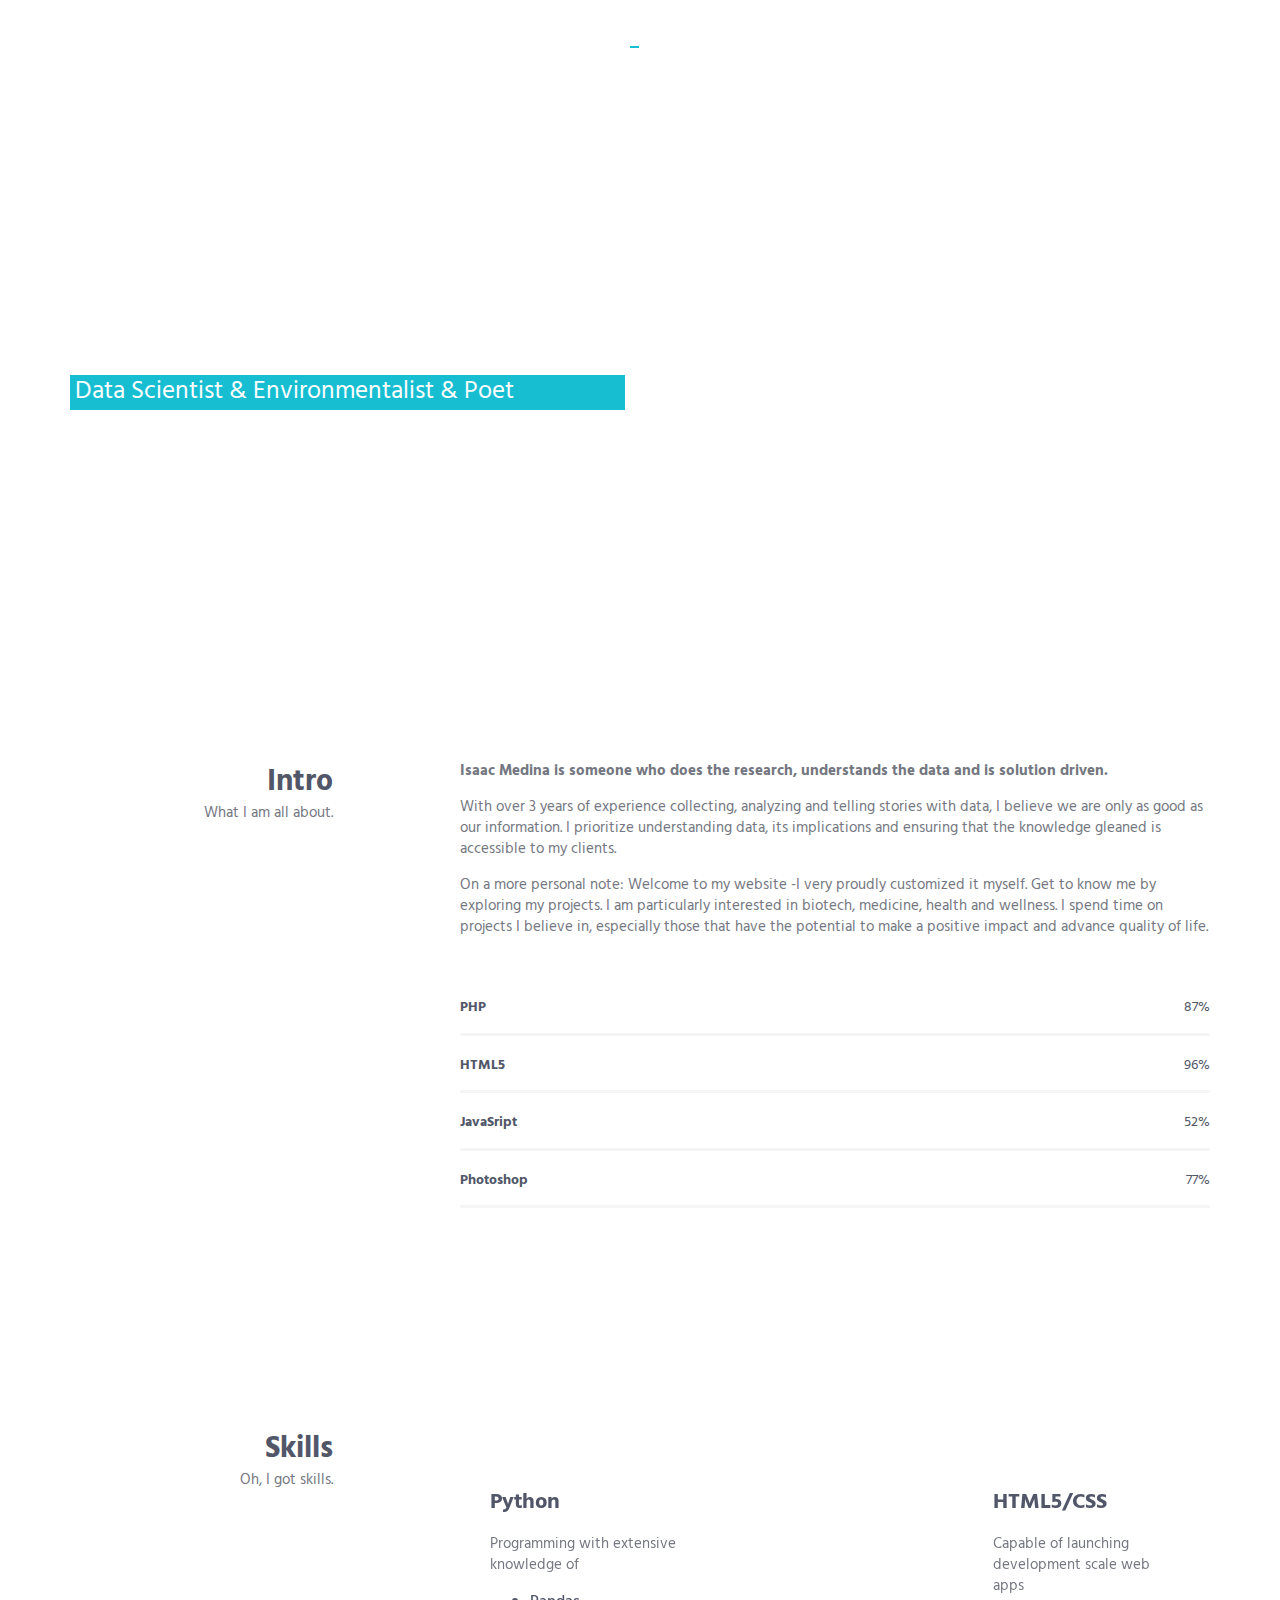
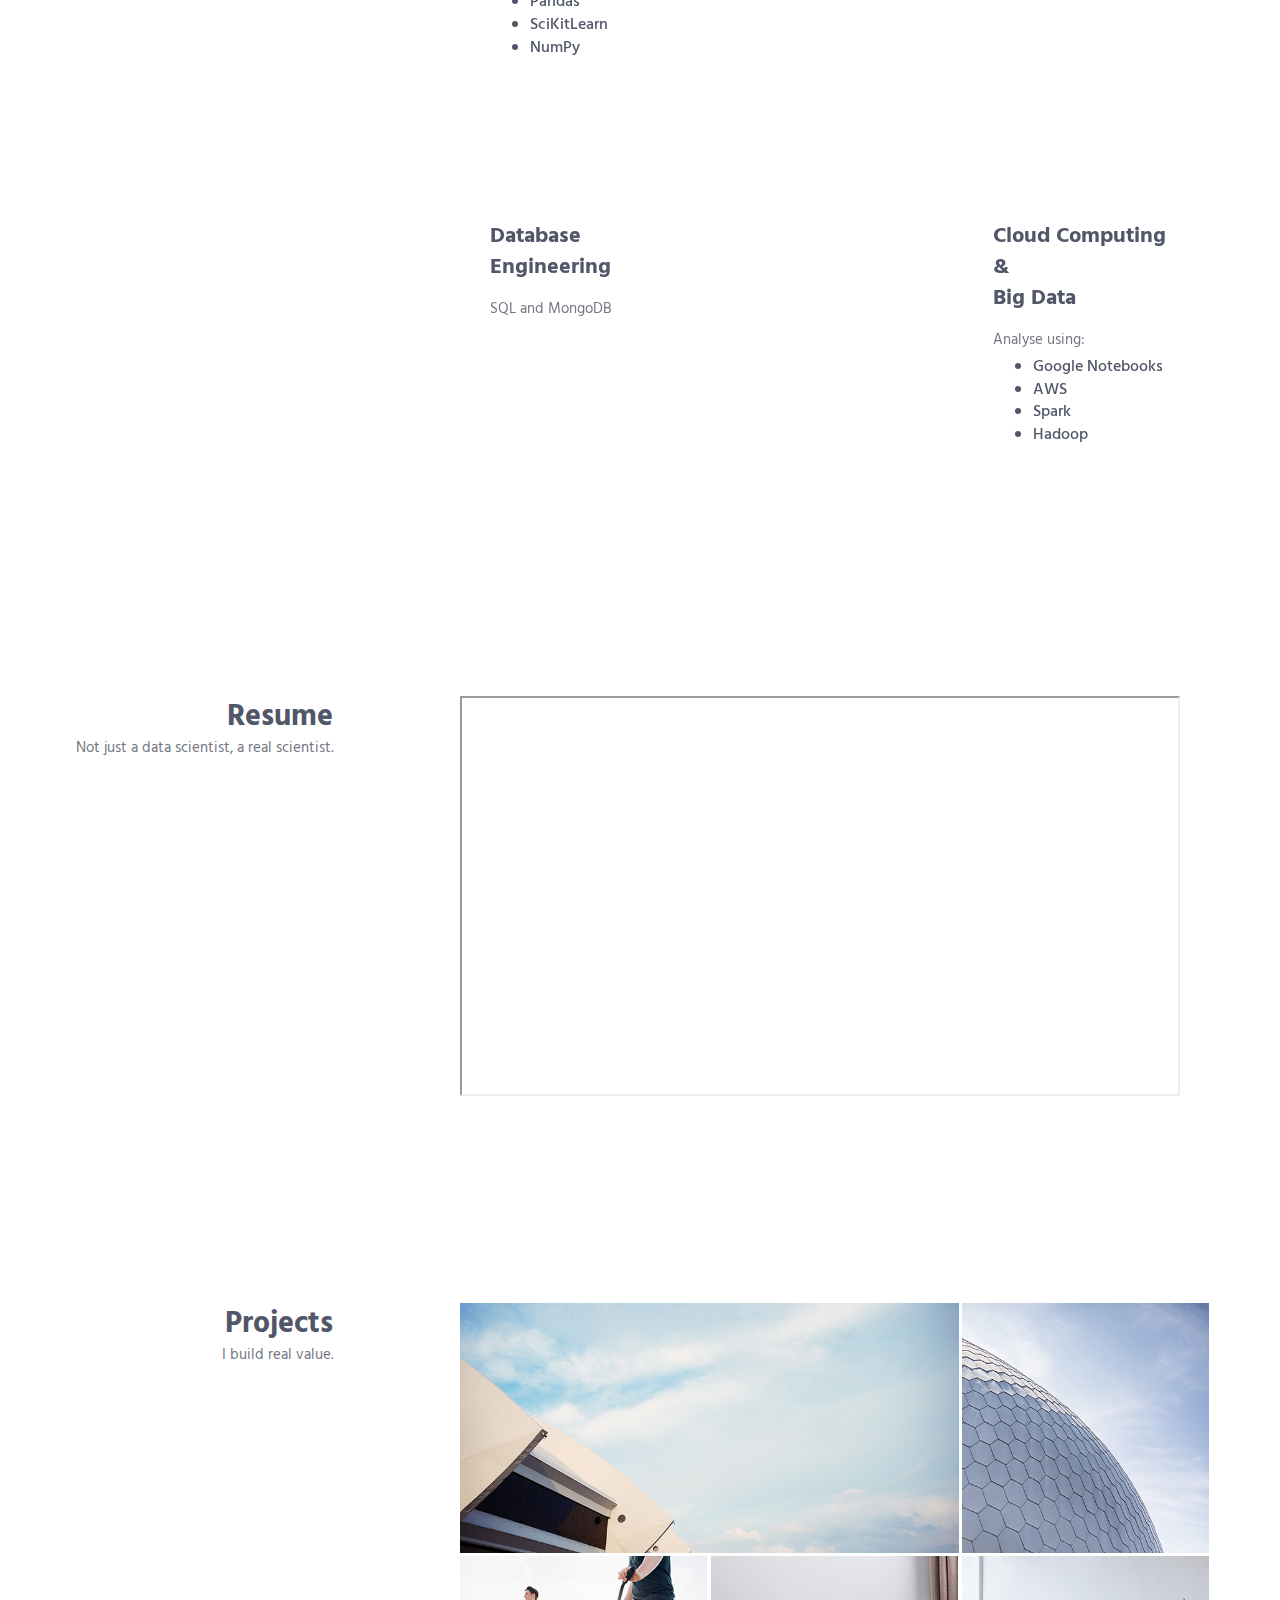
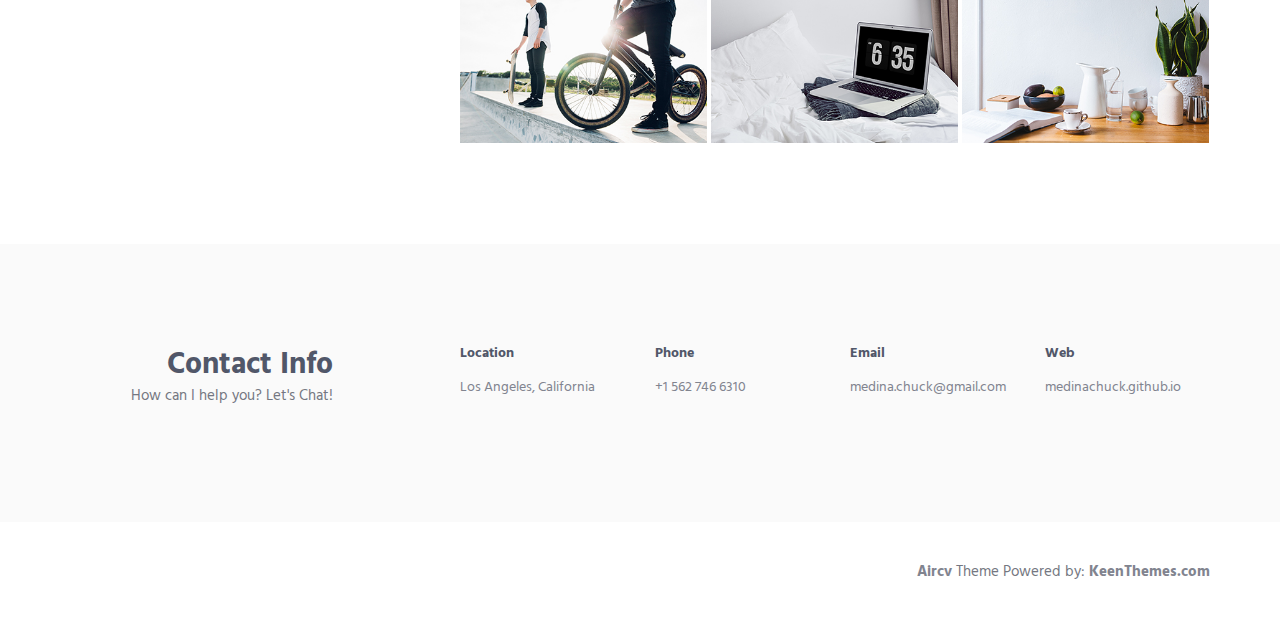
==== index.html @ 7b8c95a2 "add new sections" ====
<!DOCTYPE html>
<!-- ==============================
    Project:        Metronic "Aircv" Frontend Freebie - Responsive HTML Template Based On Twitter Bootstrap 3.3.4
    Version:        1.0
    Author:         KeenThemes
    Primary use:    Corporate, Business Themes.
    Email:          support@keenthemes.com
    Follow:         http://www.twitter.com/keenthemes 
    Like:           http://www.facebook.com/keenthemes
    Website:        http://www.keenthemes.com
    Premium:        Premium Metronic Admin Theme: http://themeforest.net/item/metronic-responsive-admin-dashboard-template/4021469?ref=keenthemes
================================== -->
<html lang="en" class="no-js">
    <!-- BEGIN HEAD -->
    <head>
        <meta charset="utf-8"/>
        <title>Isaac Medina's Page</title>
        <meta http-equiv="X-UA-Compatible" content="IE=edge">
        <meta content="width=device-width, initial-scale=1" name="viewport"/>
        <meta content="" name="description"/>
        <meta content="" name="author"/>

        <!-- GLOBAL MANDATORY STYLES -->
        <script src="https://kit.fontawesome.com/63feb38b01.js" crossorigin="anonymous"></script>
        <link href="http://fonts.googleapis.com/css?family=Hind:300,400,500,600,700" rel="stylesheet" type="text/css">
        <link href="vendor/simple-line-icons/css/simple-line-icons.css" rel="stylesheet" type="text/css"/>
        <link href="vendor/bootstrap/css/bootstrap.min.css" rel="stylesheet" type="text/css"/>

        <!-- PAGE LEVEL PLUGIN STYLES -->
        <link href="css/animate.css" rel="stylesheet">

        <!-- THEME STYLES -->
        <link href="css/layout.min.css" rel="stylesheet" type="text/css"/>

        <!-- Favicon -->
        <link rel="shortcut icon" href="favicon.ico"/>
    </head>
    <!-- END HEAD -->

    <!-- BODY -->
    <body id="body" data-spy="scroll" data-target=".header">

        <!--========== HEADER ==========-->
        <header class="header navbar-fixed-top">
            <!-- Navbar -->
            <nav class="navbar" role="navigation">
                <div class="container">
                    <!-- Brand and toggle get grouped for better mobile display -->
                    <div class="menu-container js_nav-item">
                        <button type="button" class="navbar-toggle" data-toggle="collapse" data-target=".nav-collapse">
                            <span class="sr-only">Toggle navigation</span>
                            <span class="toggle-icon"></span>
                        </button>

                        <!-- Logo -->
                        <div class="logo">
                            <a class="logo-wrap" href="#body">
                                <!-- <img class="logo-img logo-img-main" src="img/logo.png" alt="Asentus Logo"> -->
                                <!-- <img class="logo-img logo-img-active" src="img/logo-dark.png" alt="Asentus Logo"> -->
                            </a>
                        </div>
                        <!-- End Logo -->
                    </div>

                    <!-- Collect the nav links, forms, and other content for toggling -->
                    <div class="collapse navbar-collapse nav-collapse">
                        <div class="menu-container">
                            <ul class="nav navbar-nav navbar-nav-right">
                                <li class="js_nav-item nav-item"><a class="nav-item-child nav-item-hover" href="#body">Home</a></li>
                                <li class="js_nav-item nav-item"><a class="nav-item-child nav-item-hover" href="#about">About</a></li>
                                <li class="js_nav-item nav-item"><a class="nav-item-child nav-item-hover" href="#skills">Skills</a></li>
                                <li class="js_nav-item nav-item"><a class="nav-item-child nav-item-hover" href="#experience">Resume</a></li>
                                <li class="js_nav-item nav-item"><a class="nav-item-child nav-item-hover" href="#work">Projects</a></li>
                                <li class="js_nav-item nav-item"><a class="nav-item-child nav-item-hover" href="#contact">Contact</a></li>
                            </ul>
                        </div>
                    </div>
                    <!-- End Navbar Collapse -->
                </div>
            </nav>
            <!-- Navbar -->
        </header>
        <!--========== END HEADER ==========-->

        <!--========== SLIDER ==========-->
        <div class="promo-block parallax-window" data-parallax="scroll" data-image-src="img/1920x1080/web_profile.png">
            <div class="container">
                <div class="row">
                    <div class="col-sm-6">
                        <div class="promo-block-divider">
                            <h1 class="promo-block-title">Isaac <br/> Medina</h1>
                            <p class="promo-block-text">Data Scientist &amp; Environmentalist &amp; Poet</p>
                        </div>
                        <ul class="list-inline">
                            <li><a href="https://www.linkedin.com/in/isaac-medina/" class="social-icons"><i class="icon-social-linkedin"></i></a></li>
                            <li><a href="https://github.com/medinachuck" class="social-icons"><i class="fab fa-github"></i></a></li>
                            <li><a href="https://medium.com/@medina.chuck" class="social-icons"><i class="fab fa-medium-m"></i></a></li>  
                        </ul>
                    </div>
                </div>
                <!--// end row -->
            </div>
        </div>
        <!--========== SLIDER ==========-->

        <!--========== PAGE LAYOUT ==========-->
        <!-- About -->
        <div id="about">
            <div class="container content-lg">
                <div class="row">
                    <div class="col-sm-3 sm-margin-b-30">
                        <div class="text-right sm-text-left">
                            <h2 class="margin-b-0">Intro</h2>
                            <p>What I am all about.</p>
                        </div>
                    </div>
                    <div class="col-sm-8 col-sm-offset-1">
                        <div class="margin-b-60">
                            <p style= font-weight:bold;color:rgb(28, 29, 29) >Isaac Medina is someone who does the research, understands the data and is solution driven.</p> 
                            <p>With over 3 years of experience collecting, analyzing and telling stories with data, I believe we are only as good as our information. I prioritize understanding data, its implications and ensuring that the knowledge gleaned is accessible to my clients.</p> 
                            <p>On a more personal note: Welcome to my website -I very proudly customized it myself. Get to know me by exploring my projects. I am particularly interested in biotech, medicine, health and wellness. I spend time on projects I believe in, especially those that have the potential to make a positive impact and advance quality of life.</p>
                        </div>

                        <!-- Progress Box -->
                        <div class="progress-box">
                            <h5>PHP <span class="color-heading pull-right">87%</span></h5>
                            <div class="progress">
                                <div class="progress-bar bg-color-base" role="progressbar" data-width="87"></div>
                            </div>
                        </div>
                        <div class="progress-box">
                            <h5>HTML5 <span class="color-heading pull-right">96%</span></h5>
                            <div class="progress">
                                <div class="progress-bar bg-color-base" role="progressbar" data-width="96"></div>
                            </div>
                        </div>
                        <div class="progress-box">
                            <h5>JavaSript <span class="color-heading pull-right">52%</span></h5>
                            <div class="progress">
                                <div class="progress-bar bg-color-base" role="progressbar" data-width="52"></div>
                            </div>
                        </div>
                        <div class="progress-box">
                            <h5>Photoshop <span class="color-heading pull-right">77%</span></h5>
                            <div class="progress">
                                <div class="progress-bar bg-color-base" role="progressbar" data-width="77"></div>
                            </div>
                        </div>
                        <!-- End Progress Box -->
                    </div>
                </div>
                <!--// end row -->
            </div>
        </div>
        <!-- End About -->

        <!-- Skills -->
        <div id="skills">
            <div data-auto-height="true">
                <div class="container content-lg">
                    <div class="row">
                        <div class="col-sm-3 sm-margin-b-30">
                            <div class="text-right sm-text-left">
                                <h2 class="margin-b-0">Skills</h2>
                                <p>Oh, I got skills.</p>
                            </div>
                        </div>
                        <div class="col-sm-8 col-sm-offset-1">
                            <div class="row row-space-2 margin-b-4">
                                <div class="col-md-4 md-margin-b-4">
                                    <div class="service" data-height="height">
                                        <div class="service-element">
                                            <i class="service-icon fab fa-python"></i>
                                        </div>
                                        <div class="service-info">
                                            <h3>Python</h3>
                                            <p>Programming with extensive knowledge of 
                                                <ul style="color: rgb(96, 100, 104);">
                                                    <li>Pandas</li>
                                                    <li>SciKitLearn</li>
                                                    <li>NumPy</li>
                                                </ul>
                                            </p>
                                        </div>
                                        <a href="#" class="content-wrapper-link"></a>    
                                    </div>
                                </div>
                                <div class="col-md-4 md-margin-b-4">
                                    <div class="service bg-color-base wow zoomIn" data-height="height" data-wow-duration=".3" data-wow-delay=".1s">
                                        <div class="service-element">
                                            <i class="service-icon color-white fab fa-js"></i>
                                        </div>
                                        <div class="service-info">
                                            <h3 class="color-white">JavaSript</h3>
                                            <p class="margin-b-5 color-white">Programming with extensive knowledge of 
                                                <ul class="color-white">
                                                    <li>D3.js</li>
                                                    <li>Plotly</li>
                                                    <li>Leaflet</li>
                                                </ul>
                                            </p>
                                        </div>
                                        <a href="#" class="content-wrapper-link"></a>    
                                    </div>
                                </div>
                                <div class="col-md-4">
                                    <div class="service" data-height="height">
                                        <div class="service-element">
                                            <i class="service-icon fab fa-html5"></i>
                                        </div>
                                        <div class="service-info">
                                            <h3>HTML5/CSS</h3>
                                            <p class="margin-b-5">Capable of launching development scale web apps</p>
                                        </div>
                                        <a href="#" class="content-wrapper-link"></a>    
                                    </div>
                                </div>
                            </div>
                            <!--// end row -->
                            <div class="row row-space-2 margin-b-4">
                                <div class="col-md-4 md-margin-b-4">
                                    <div class="service" data-height="height">
                                        <div class="service-element">
                                            <i class="service-icon fas fa-database"></i>
                                        </div>
                                        <div class="service-info">
                                            <h3>Database Engineering</h3>
                                            <p class="margin-b-5">SQL and MongoDB</p>
                                        </div>
                                        <a href="#" class="content-wrapper-link"></a>    
                                    </div>
                                </div>
                                <div class="col-md-4 md-margin-b-4">
                                    <div class="service bg-color-base wow zoomIn" data-height="height" data-wow-duration=".3" data-wow-delay=".1s">
                                        <div class="service-element">
                                            <i class="service-icon color-white fas fa-database"></i>
                                        </div>
                                        <div class="service-info">
                                            <h3 class="color-white">AI</h3>
                                            <p class="color-white margin-b-5">Machine Learning & Deep Learning</p>
                                        </div>
                                        <a href="#" class="content-wrapper-link"></a>    
                                    </div>
                                </div>
                                <div class="col-md-4">
                                    <div class="service" data-height="height">
                                        <div class="service-element">
                                            <i class="service-icon fas fa-cloud"></i>
                                        </div>
                                        <div class="service-info">
                                            <h3>Cloud Computing & <br>Big Data</h3>
                                            <p class="margin-b-5">Analyse using:
                                                <ul>
                                                    <li>Google Notebooks</li>
                                                    <li>AWS</li>
                                                    <li>Spark</li>
                                                    <li>Hadoop</li>
                                                </ul>
                                            </p>
                                        </div>
                                        <a href="#" class="content-wrapper-link"></a>    
                                    </div>
                                </div>
                            </div>
                            <!--// end new row -->
                        </div>
                    </div>
                    <!--// end row -->
                </div>
            </div>
        </div>
        <!-- End Skills -->
        
        <!-- Resume -->
        <div id="experience">
            <div data-auto-height="true">
                <div class="container content-lg">
                    <div class="row">
                        <div class="col-sm-3 sm-margin-b-30">
                            <div class="text-right sm-text-left">
                                <h2 class="margin-b-0">Resume</h2>
                                <p>Not just a data scientist, a real scientist.</p>
                            </div>
                        </div>
                        <div class="col-lg-8 col-sm-offset-1">
                            <iframe src="https://docs.google.com/document/d/e/2PACX-1vRuKCeC1d2DC8MjitiQfD7vCNwprz1p1C7IOLJC31qOoxFaMmbe26Nooy8xoWhfz_d7gY5IYsoQvbuf/pub?embedded=true"height="400"width="720"></iframe>
                        </div>
                    </div>
                    <!--// end row -->
                </div>
            </div>
        </div>
        <!-- End Resume -->

        <!-- Work -->
        <div id="work">
            <div class="container content-lg">
                <div class="row">
                    <div class="col-sm-3 sm-margin-b-30">
                        <div class="text-right sm-text-left">
                            <h2 class="margin-b-0">Projects</h2>
                            <p>I build real value.</p>
                        </div>
                    </div>
                    <div class="col-sm-8 col-sm-offset-1">
                        <!-- Masonry Grid -->
                        <div class="masonry-grid row row-space-2">
                            <div class="masonry-grid-sizer col-xs-6 col-sm-6 col-md-1"></div>
                            <div class="masonry-grid-item col-xs-12 col-sm-6 col-md-8 margin-b-4">
                                <!-- Work -->
                                <div class="work work-popup-trigger">
                                    <div class="work-overlay">
                                        <img class="full-width img-responsive" src="img/800x400/01.jpg" alt="Portfolio Image">
                                    </div>
                                    <div class="work-popup-overlay">
                                        <div class="work-popup-content">
                                            <a href="javascript:void(0);" class="work-popup-close">Hide</a>
                                            <div class="margin-b-30">
                                                <h3 class="margin-b-5">Art Of Coding</h3>
                                                <span>Clean &amp; Minimalistic Design</span>
                                            </div>
                                            <div class="row">
                                                <div class="col-sm-8 work-popup-content-divider sm-margin-b-20">
                                                    <div class="margin-t-10 sm-margin-t-0">
                                                        <p>Duis aute irure dolor in reprehenderit in voluptate velit esse cillum dolore eu fugiat nulla pariatur. Excepteur sint occaecat cupidatat non proident, sunt in culpa qui officia deserunt mollit anim id est laborum.</p>
                                                        <p>Lorem ipsum dolor sit amet, consectetur adipisicing elit, sed do eiusmod tempor incididunt ut labore et dolore magna aliqua. Ut enim ad minim veniam, quis nostrud.</p>
                                                        <ul class="list-inline work-popup-tag">
                                                            <li class="work-popup-tag-item"><a class="work-popup-tag-link" href="#">Design,</a></li>
                                                            <li class="work-popup-tag-item"><a class="work-popup-tag-link" href="#">Coding,</a></li>
                                                            <li class="work-popup-tag-item"><a class="work-popup-tag-link" href="#">Portfolio</a></li>
                                                        </ul>
                                                    </div>
                                                </div>
                                                <div class="col-sm-4">
                                                    <div class="margin-t-10 sm-margin-t-0">
                                                        <p class="margin-b-5"><strong>Project Leader:</strong> John Doe</p>
                                                        <p class="margin-b-5"><strong>Designer:</strong> Alisa Keys</p>
                                                        <p class="margin-b-5"><strong>Developer:</strong> Mark Doe</p>
                                                        <p class="margin-b-5"><strong>Customer:</strong> Keenthemes</p>
                                                    </div>
                                                </div>
                                            </div>
                                        </div>
                                    </div>
                                </div>
                                <!-- End Work -->
                            </div>
                            <div class="masonry-grid-item col-xs-12 col-sm-6 col-md-4 margin-b-4">
                                <!-- Work -->
                                <div class="work work-popup-trigger">
                                    <div class="work-overlay">
                                        <img class="full-width img-responsive" src="img/397x400/01.jpg" alt="Portfolio Image">
                                    </div>
                                    <div class="work-popup-overlay">
                                        <div class="work-popup-content">
                                            <a href="javascript:void(0);" class="work-popup-close">Hide</a>
                                            <div class="margin-b-30">
                                                <h3 class="margin-b-5">Art Of Coding</h3>
                                                <span>Clean &amp; Minimalistic Design</span>
                                            </div>
                                            <div class="row">
                                                <div class="col-sm-8 work-popup-content-divider sm-margin-b-20">
                                                    <div class="margin-t-10 sm-margin-t-0">
                                                        <p>Duis aute irure dolor in reprehenderit in voluptate velit esse cillum dolore eu fugiat nulla pariatur. Excepteur sint occaecat cupidatat non proident, sunt in culpa qui officia deserunt mollit anim id est laborum.</p>
                                                        <p>Lorem ipsum dolor sit amet, consectetur adipisicing elit, sed do eiusmod tempor incididunt ut labore et dolore magna aliqua. Ut enim ad minim veniam, quis nostrud.</p>
                                                        <ul class="list-inline work-popup-tag">
                                                            <li class="work-popup-tag-item"><a class="work-popup-tag-link" href="#">Design,</a></li>
                                                            <li class="work-popup-tag-item"><a class="work-popup-tag-link" href="#">Coding,</a></li>
                                                            <li class="work-popup-tag-item"><a class="work-popup-tag-link" href="#">Portfolio</a></li>
                                                        </ul>
                                                    </div>
                                                </div>
                                                <div class="col-sm-4">
                                                    <div class="margin-t-10 sm-margin-t-0">
                                                        <p class="margin-b-5"><strong>Project Leader:</strong> John Doe</p>
                                                        <p class="margin-b-5"><strong>Designer:</strong> Alisa Keys</p>
                                                        <p class="margin-b-5"><strong>Developer:</strong> Mark Doe</p>
                                                        <p class="margin-b-5"><strong>Customer:</strong> Keenthemes</p>
                                                    </div>
                                                </div>
                                            </div>
                                        </div>
                                    </div>
                                </div>
                                <!-- End Work -->
                            </div>
                            <div class="masonry-grid-item col-xs-12 col-sm-6 col-md-4 md-margin-b-4">
                                <!-- Work -->
                                <div class="work work-popup-trigger">
                                    <div class="work-overlay">
                                        <img class="full-width img-responsive" src="img/397x300/01.jpg" alt="Portfolio Image">
                                    </div>
                                    <div class="work-popup-overlay">
                                        <div class="work-popup-content">
                                            <a href="javascript:void(0);" class="work-popup-close">Hide</a>
                                            <div class="margin-b-30">
                                                <h3 class="margin-b-5">Art Of Coding</h3>
                                                <span>Clean &amp; Minimalistic Design</span>
                                            </div>
                                            <div class="row">
                                                <div class="col-sm-8 work-popup-content-divider sm-margin-b-20">
                                                    <div class="margin-t-10 sm-margin-t-0">
                                                        <p>Duis aute irure dolor in reprehenderit in voluptate velit esse cillum dolore eu fugiat nulla pariatur. Excepteur sint occaecat cupidatat non proident, sunt in culpa qui officia deserunt mollit anim id est laborum.</p>
                                                        <p>Lorem ipsum dolor sit amet, consectetur adipisicing elit, sed do eiusmod tempor incididunt ut labore et dolore magna aliqua. Ut enim ad minim veniam, quis nostrud.</p>
                                                        <ul class="list-inline work-popup-tag">
                                                            <li class="work-popup-tag-item"><a class="work-popup-tag-link" href="#">Design,</a></li>
                                                            <li class="work-popup-tag-item"><a class="work-popup-tag-link" href="#">Coding,</a></li>
                                                            <li class="work-popup-tag-item"><a class="work-popup-tag-link" href="#">Portfolio</a></li>
                                                        </ul>
                                                    </div>
                                                </div>
                                                <div class="col-sm-4">
                                                    <div class="margin-t-10 sm-margin-t-0">
                                                        <p class="margin-b-5"><strong>Project Leader:</strong> John Doe</p>
                                                        <p class="margin-b-5"><strong>Designer:</strong> Alisa Keys</p>
                                                        <p class="margin-b-5"><strong>Developer:</strong> Mark Doe</p>
                                                        <p class="margin-b-5"><strong>Customer:</strong> Keenthemes</p>
                                                    </div>
                                                </div>
                                            </div>
                                        </div>
                                    </div>
                                </div>
                                <!-- End Work -->
                            </div>
                            <div class="masonry-grid-item col-xs-12 col-sm-6 col-md-4 md-margin-b-4">
                                <!-- Work -->
                                <div class="work work-popup-trigger">
                                    <div class="work-overlay">
                                        <img class="full-width img-responsive" src="img/397x300/02.jpg" alt="Portfolio Image">
                                    </div>
                                    <div class="work-popup-overlay">
                                        <div class="work-popup-content">
                                            <a href="javascript:void(0);" class="work-popup-close">Hide</a>
                                            <div class="margin-b-30">
                                                <h3 class="margin-b-5">Art Of Coding</h3>
                                                <span>Clean &amp; Minimalistic Design</span>
                                            </div>
                                            <div class="row">
                                                <div class="col-sm-8 work-popup-content-divider sm-margin-b-20">
                                                    <div class="margin-t-10 sm-margin-t-0">
                                                        <p>Duis aute irure dolor in reprehenderit in voluptate velit esse cillum dolore eu fugiat nulla pariatur. Excepteur sint occaecat cupidatat non proident, sunt in culpa qui officia deserunt mollit anim id est laborum.</p>
                                                        <p>Lorem ipsum dolor sit amet, consectetur adipisicing elit, sed do eiusmod tempor incididunt ut labore et dolore magna aliqua. Ut enim ad minim veniam, quis nostrud.</p>
                                                        <ul class="list-inline work-popup-tag">
                                                            <li class="work-popup-tag-item"><a class="work-popup-tag-link" href="#">Design,</a></li>
                                                            <li class="work-popup-tag-item"><a class="work-popup-tag-link" href="#">Coding,</a></li>
                                                            <li class="work-popup-tag-item"><a class="work-popup-tag-link" href="#">Portfolio</a></li>
                                                        </ul>
                                                    </div>
                                                </div>
                                                <div class="col-sm-4">
                                                    <div class="margin-t-10 sm-margin-t-0">
                                                        <p class="margin-b-5"><strong>Project Leader:</strong> John Doe</p>
                                                        <p class="margin-b-5"><strong>Designer:</strong> Alisa Keys</p>
                                                        <p class="margin-b-5"><strong>Developer:</strong> Mark Doe</p>
                                                        <p class="margin-b-5"><strong>Customer:</strong> Keenthemes</p>
                                                    </div>
                                                </div>
                                            </div>
                                        </div>
                                    </div>
                                </div>
                                <!-- End Work -->
                            </div>
                            <div class="masonry-grid-item col-xs-12 col-sm-6 col-md-4">
                                <!-- Work -->
                                <div class="work work-popup-trigger">
                                    <div class="work-overlay">
                                        <img class="full-width img-responsive" src="img/397x300/03.jpg" alt="Portfolio Image">
                                    </div>
                                    <div class="work-popup-overlay">
                                        <div class="work-popup-content">
                                            <a href="javascript:void(0);" class="work-popup-close">Hide</a>
                                            <div class="margin-b-30">
                                                <h3 class="margin-b-5">Art Of Coding</h3>
                                                <span>Clean &amp; Minimalistic Design</span>
                                            </div>
                                            <div class="row">
                                                <div class="col-sm-8 work-popup-content-divider sm-margin-b-20">
                                                    <div class="margin-t-10 sm-margin-t-0">
                                                        <p>Duis aute irure dolor in reprehenderit in voluptate velit esse cillum dolore eu fugiat nulla pariatur. Excepteur sint occaecat cupidatat non proident, sunt in culpa qui officia deserunt mollit anim id est laborum.</p>
                                                        <p>Lorem ipsum dolor sit amet, consectetur adipisicing elit, sed do eiusmod tempor incididunt ut labore et dolore magna aliqua. Ut enim ad minim veniam, quis nostrud.</p>
                                                        <ul class="list-inline work-popup-tag">
                                                            <li class="work-popup-tag-item"><a class="work-popup-tag-link" href="#">Design,</a></li>
                                                            <li class="work-popup-tag-item"><a class="work-popup-tag-link" href="#">Coding,</a></li>
                                                            <li class="work-popup-tag-item"><a class="work-popup-tag-link" href="#">Portfolio</a></li>
                                                        </ul>
                                                    </div>
                                                </div>
                                                <div class="col-sm-4">
                                                    <div class="margin-t-10 sm-margin-t-0">
                                                        <p class="margin-b-5"><strong>Project Leader:</strong> John Doe</p>
                                                        <p class="margin-b-5"><strong>Designer:</strong> Alisa Keys</p>
                                                        <p class="margin-b-5"><strong>Developer:</strong> Mark Doe</p>
                                                        <p class="margin-b-5"><strong>Customer:</strong> Keenthemes</p>
                                                    </div>
                                                </div>
                                            </div>
                                        </div>
                                    </div>
                                </div>
                                <!-- End Work -->
                            </div>
                        </div>
                        <!-- End Masonry Grid -->
                    </div>
                </div>
                <!--// end row -->
            </div>
        </div>
        <!-- End Work -->

         <!-- Contact -->
         <div id="contact">
            <div class="bg-color-sky-light">
                <div class="container content-lg">
                    <div class="row">
                        <div class="col-sm-3 sm-margin-b-30">
                            <div class="text-right sm-text-left">
                                <h2 class="margin-b-0">Contact Info</h2>
                                <p>How can I help you? Let's Chat!</p>
                            </div>
                        </div>
                        <div class="col-sm-8 col-sm-offset-1">
                            <div class="row">
                                <div class="col-md-3 col-xs-6 md-margin-b-30">
                                    <h5>Location</h5>
                                    <a href="#">Los Angeles, California</a>
                                </div>
                                <div class="col-md-3 col-xs-6 md-margin-b-30">
                                    <h5>Phone</h5>
                                    <a href="#">+1 562 746 6310</a>
                                </div>
                                <div class="col-md-3 col-xs-6">
                                    <h5>Email</h5>
                                    <a href="mailto:medina.chuck@gmail.com">medina.chuck@gmail.com</a>
                                </div>
                                <div class="col-md-3 col-xs-6">
                                    <h5>Web</h5>
                                    <a href="https://medinachuck.github.io/">medinachuck.github.io</a>
                                </div>
                            </div>
                        </div>
                    </div>
                    <!--// end row -->
                </div>
            </div>
        </div>
        <!-- End Contact -->        
        <!--========== END PAGE LAYOUT ==========-->

        <!--========== FOOTER ==========-->
        <footer class="footer">
            <div class="content container">
                <div class="row">
                    <div class="col-xs-6">
                        <!-- <img class="footer-logo" src="img/logo-dark.png" alt="Aircv Logo"> -->
                    </div>
                    <div class="col-xs-6 text-right sm-text-left">
                        <p class="margin-b-0"><a class="fweight-700" href="http://keenthemes.com/preview/aircv/">Aircv</a> Theme Powered by: <a class="fweight-700" href="http://www.keenthemes.com/">KeenThemes.com</a></p>
                    </div>
                </div>
                <!--// end row -->
            </div>
        </footer>
        <!--========== END FOOTER ==========-->

        <!-- Back To Top -->
        <a href="javascript:void(0);" class="js-back-to-top back-to-top">Top</a>

        <!-- JAVASCRIPTS(Load javascripts at bottom, this will reduce page load time) -->
        <!-- CORE PLUGINS -->
        <script src="vendor/jquery.min.js" type="text/javascript"></script>
        <script src="vendor/jquery-migrate.min.js" type="text/javascript"></script>
        <script src="vendor/bootstrap/js/bootstrap.min.js" type="text/javascript"></script>

        <!-- PAGE LEVEL PLUGINS -->
        <script src="vendor/jquery.easing.js" type="text/javascript"></script>
        <script src="vendor/jquery.back-to-top.js" type="text/javascript"></script>
        <script src="vendor/jquery.smooth-scroll.js" type="text/javascript"></script>
        <script src="vendor/jquery.wow.min.js" type="text/javascript"></script>
        <script src="vendor/jquery.parallax.min.js" type="text/javascript"></script>
        <script src="vendor/jquery.appear.js" type="text/javascript"></script>
        <script src="vendor/masonry/jquery.masonry.pkgd.min.js" type="text/javascript"></script>
        <script src="vendor/masonry/imagesloaded.pkgd.min.js" type="text/javascript"></script>

        <!-- PAGE LEVEL SCRIPTS -->
        <script src="js/layout.min.js" type="text/javascript"></script>
        <script src="js/components/progress-bar.min.js" type="text/javascript"></script>
        <script src="js/components/masonry.min.js" type="text/javascript"></script>
        <script src="js/components/wow.min.js" type="text/javascript"></script>

    </body>
    <!-- END BODY -->
</html>
---- vendor/simple-line-icons/css/simple-line-icons.css ----
@font-face {
  font-family: 'simple-line-icons';
  src: url('../fonts/Simple-Line-Icons.eot?v=2.3.2');
  src: url('../fonts/Simple-Line-Icons.eot?v=2.3.2#iefix') format('embedded-opentype'), url('../fonts/Simple-Line-Icons.woff2?v=2.3.2') format('woff2'), url('../fonts/Simple-Line-Icons.ttf?v=2.3.2') format('truetype'), url('../fonts/Simple-Line-Icons.woff?v=2.3.2') format('woff'), url('../fonts/Simple-Line-Icons.svg?v=2.3.2#simple-line-icons') format('svg');
  font-weight: normal;
  font-style: normal;
}
/*
 Use the following CSS code if you want to have a class per icon.
 Instead of a list of all class selectors, you can use the generic [class*="icon-"] selector, but it's slower:
*/
.icon-user,
.icon-people,
.icon-user-female,
.icon-user-follow,
.icon-user-following,
.icon-user-unfollow,
.icon-login,
.icon-logout,
.icon-emotsmile,
.icon-phone,
.icon-call-end,
.icon-call-in,
.icon-call-out,
.icon-map,
.icon-location-pin,
.icon-direction,
.icon-directions,
.icon-compass,
.icon-layers,
.icon-menu,
.icon-list,
.icon-options-vertical,
.icon-options,
.icon-arrow-down,
.icon-arrow-left,
.icon-arrow-right,
.icon-arrow-up,
.icon-arrow-up-circle,
.icon-arrow-left-circle,
.icon-arrow-right-circle,
.icon-arrow-down-circle,
.icon-check,
.icon-clock,
.icon-plus,
.icon-minus,
.icon-close,
.icon-exclamation,
.icon-organization,
.icon-trophy,
.icon-screen-smartphone,
.icon-screen-desktop,
.icon-plane,
.icon-notebook,
.icon-mustache,
.icon-mouse,
.icon-magnet,
.icon-energy,
.icon-disc,
.icon-cursor,
.icon-cursor-move,
.icon-crop,
.icon-chemistry,
.icon-speedometer,
.icon-shield,
.icon-screen-tablet,
.icon-magic-wand,
.icon-hourglass,
.icon-graduation,
.icon-ghost,
.icon-game-controller,
.icon-fire,
.icon-eyeglass,
.icon-envelope-open,
.icon-envelope-letter,
.icon-bell,
.icon-badge,
.icon-anchor,
.icon-wallet,
.icon-vector,
.icon-speech,
.icon-puzzle,
.icon-printer,
.icon-present,
.icon-playlist,
.icon-pin,
.icon-picture,
.icon-handbag,
.icon-globe-alt,
.icon-globe,
.icon-folder-alt,
.icon-folder,
.icon-film,
.icon-feed,
.icon-drop,
.icon-drawer,
.icon-docs,
.icon-doc,
.icon-diamond,
.icon-cup,
.icon-calculator,
.icon-bubbles,
.icon-briefcase,
.icon-book-open,
.icon-basket-loaded,
.icon-basket,
.icon-bag,
.icon-action-undo,
.icon-action-redo,
.icon-wrench,
.icon-umbrella,
.icon-trash,
.icon-tag,
.icon-support,
.icon-frame,
.icon-size-fullscreen,
.icon-size-actual,
.icon-shuffle,
.icon-share-alt,
.icon-share,
.icon-rocket,
.icon-question,
.icon-pie-chart,
.icon-pencil,
.icon-note,
.icon-loop,
.icon-home,
.icon-grid,
.icon-graph,
.icon-microphone,
.icon-music-tone-alt,
.icon-music-tone,
.icon-earphones-alt,
.icon-earphones,
.icon-equalizer,
.icon-like,
.icon-dislike,
.icon-control-start,
.icon-control-rewind,
.icon-control-play,
.icon-control-pause,
.icon-control-forward,
.icon-control-end,
.icon-volume-1,
.icon-volume-2,
.icon-volume-off,
.icon-calendar,
.icon-bulb,
.icon-chart,
.icon-ban,
.icon-bubble,
.icon-camrecorder,
.icon-camera,
.icon-cloud-download,
.icon-cloud-upload,
.icon-envelope,
.icon-eye,
.icon-flag,
.icon-heart,
.icon-info,
.icon-key,
.icon-link,
.icon-lock,
.icon-lock-open,
.icon-magnifier,
.icon-magnifier-add,
.icon-magnifier-remove,
.icon-paper-clip,
.icon-paper-plane,
.icon-power,
.icon-refresh,
.icon-reload,
.icon-settings,
.icon-star,
.icon-symbol-female,
.icon-symbol-male,
.icon-target,
.icon-credit-card,
.icon-paypal,
.icon-social-tumblr,
.icon-social-twitter,
.icon-social-facebook,
.icon-social-instagram,
.icon-social-linkedin,
.icon-social-pinterest,
.icon-social-github,
.icon-social-google,
.icon-social-reddit,
.icon-social-skype,
.icon-social-dribbble,
.icon-social-behance,
.icon-social-foursqare,
.icon-social-soundcloud,
.icon-social-spotify,
.icon-social-stumbleupon,
.icon-social-youtube,
.icon-social-dropbox {
  font-family: 'simple-line-icons';
  speak: none;
  font-style: normal;
  font-weight: normal;
  font-variant: normal;
  text-transform: none;
  line-height: 1;
  /* Better Font Rendering =========== */
  -webkit-font-smoothing: antialiased;
  -moz-osx-font-smoothing: grayscale;
}
.icon-user:before {
  content: "\e005";
}
.icon-people:before {
  content: "\e001";
}
.icon-user-female:before {
  content: "\e000";
}
.icon-user-follow:before {
  content: "\e002";
}
.icon-user-following:before {
  content: "\e003";
}
.icon-user-unfollow:before {
  content: "\e004";
}
.icon-login:before {
  content: "\e066";
}
.icon-logout:before {
  content: "\e065";
}
.icon-emotsmile:before {
  content: "\e021";
}
.icon-phone:before {
  content: "\e600";
}
.icon-call-end:before {
  content: "\e048";
}
.icon-call-in:before {
  content: "\e047";
}
.icon-call-out:before {
  content: "\e046";
}
.icon-map:before {
  content: "\e033";
}
.icon-location-pin:before {
  content: "\e096";
}
.icon-direction:before {
  content: "\e042";
}
.icon-directions:before {
  content: "\e041";
}
.icon-compass:before {
  content: "\e045";
}
.icon-layers:before {
  content: "\e034";
}
.icon-menu:before {
  content: "\e601";
}
.icon-list:before {
  content: "\e067";
}
.icon-options-vertical:before {
  content: "\e602";
}
.icon-options:before {
  content: "\e603";
}
.icon-arrow-down:before {
  content: "\e604";
}
.icon-arrow-left:before {
  content: "\e605";
}
.icon-arrow-right:before {
  content: "\e606";
}
.icon-arrow-up:before {
  content: "\e607";
}
.icon-arrow-up-circle:before {
  content: "\e078";
}
.icon-arrow-left-circle:before {
  content: "\e07a";
}
.icon-arrow-right-circle:before {
  content: "\e079";
}
.icon-arrow-down-circle:before {
  content: "\e07b";
}
.icon-check:before {
  content: "\e080";
}
.icon-clock:before {
  content: "\e081";
}
.icon-plus:before {
  content: "\e095";
}
.icon-minus:before {
  content: "\e615";
}
.icon-close:before {
  content: "\e082";
}
.icon-exclamation:before {
  content: "\e617";
}
.icon-organization:before {
  content: "\e616";
}
.icon-trophy:before {
  content: "\e006";
}
.icon-screen-smartphone:before {
  content: "\e010";
}
.icon-screen-desktop:before {
  content: "\e011";
}
.icon-plane:before {
  content: "\e012";
}
.icon-notebook:before {
  content: "\e013";
}
.icon-mustache:before {
  content: "\e014";
}
.icon-mouse:before {
  content: "\e015";
}
.icon-magnet:before {
  content: "\e016";
}
.icon-energy:before {
  content: "\e020";
}
.icon-disc:before {
  content: "\e022";
}
.icon-cursor:before {
  content: "\e06e";
}
.icon-cursor-move:before {
  content: "\e023";
}
.icon-crop:before {
  content: "\e024";
}
.icon-chemistry:before {
  content: "\e026";
}
.icon-speedometer:before {
  content: "\e007";
}
.icon-shield:before {
  content: "\e00e";
}
.icon-screen-tablet:before {
  content: "\e00f";
}
.icon-magic-wand:before {
  content: "\e017";
}
.icon-hourglass:before {
  content: "\e018";
}
.icon-graduation:before {
  content: "\e019";
}
.icon-ghost:before {
  content: "\e01a";
}
.icon-game-controller:before {
  content: "\e01b";
}
.icon-fire:before {
  content: "\e01c";
}
.icon-eyeglass:before {
  content: "\e01d";
}
.icon-envelope-open:before {
  content: "\e01e";
}
.icon-envelope-letter:before {
  content: "\e01f";
}
.icon-bell:before {
  content: "\e027";
}
.icon-badge:before {
  content: "\e028";
}
.icon-anchor:before {
  content: "\e029";
}
.icon-wallet:before {
  content: "\e02a";
}
.icon-vector:before {
  content: "\e02b";
}
.icon-speech:before {
  content: "\e02c";
}
.icon-puzzle:before {
  content: "\e02d";
}
.icon-printer:before {
  content: "\e02e";
}
.icon-present:before {
  content: "\e02f";
}
.icon-playlist:before {
  content: "\e030";
}
.icon-pin:before {
  content: "\e031";
}
.icon-picture:before {
  content: "\e032";
}
.icon-handbag:before {
  content: "\e035";
}
.icon-globe-alt:before {
  content: "\e036";
}
.icon-globe:before {
  content: "\e037";
}
.icon-folder-alt:before {
  content: "\e039";
}
.icon-folder:before {
  content: "\e089";
}
.icon-film:before {
  content: "\e03a";
}
.icon-feed:before {
  content: "\e03b";
}
.icon-drop:before {
  content: "\e03e";
}
.icon-drawer:before {
  content: "\e03f";
}
.icon-docs:before {
  content: "\e040";
}
.icon-doc:before {
  content: "\e085";
}
.icon-diamond:before {
  content: "\e043";
}
.icon-cup:before {
  content: "\e044";
}
.icon-calculator:before {
  content: "\e049";
}
.icon-bubbles:before {
  content: "\e04a";
}
.icon-briefcase:before {
  content: "\e04b";
}
.icon-book-open:before {
  content: "\e04c";
}
.icon-basket-loaded:before {
  content: "\e04d";
}
.icon-basket:before {
  content: "\e04e";
}
.icon-bag:before {
  content: "\e04f";
}
.icon-action-undo:before {
  content: "\e050";
}
.icon-action-redo:before {
  content: "\e051";
}
.icon-wrench:before {
  content: "\e052";
}
.icon-umbrella:before {
  content: "\e053";
}
.icon-trash:before {
  content: "\e054";
}
.icon-tag:before {
  content: "\e055";
}
.icon-support:before {
  content: "\e056";
}
.icon-frame:before {
  content: "\e038";
}
.icon-size-fullscreen:before {
  content: "\e057";
}
.icon-size-actual:before {
  content: "\e058";
}
.icon-shuffle:before {
  content: "\e059";
}
.icon-share-alt:before {
  content: "\e05a";
}
.icon-share:before {
  content: "\e05b";
}
.icon-rocket:before {
  content: "\e05c";
}
.icon-question:before {
  content: "\e05d";
}
.icon-pie-chart:before {
  content: "\e05e";
}
.icon-pencil:before {
  content: "\e05f";
}
.icon-note:before {
  content: "\e060";
}
.icon-loop:before {
  content: "\e064";
}
.icon-home:before {
  content: "\e069";
}
.icon-grid:before {
  content: "\e06a";
}
.icon-graph:before {
  content: "\e06b";
}
.icon-microphone:before {
  content: "\e063";
}
.icon-music-tone-alt:before {
  content: "\e061";
}
.icon-music-tone:before {
  content: "\e062";
}
.icon-earphones-alt:before {
  content: "\e03c";
}
.icon-earphones:before {
  content: "\e03d";
}
.icon-equalizer:before {
  content: "\e06c";
}
.icon-like:before {
  content: "\e068";
}
.icon-dislike:before {
  content: "\e06d";
}
.icon-control-start:before {
  content: "\e06f";
}
.icon-control-rewind:before {
  content: "\e070";
}
.icon-control-play:before {
  content: "\e071";
}
.icon-control-pause:before {
  content: "\e072";
}
.icon-control-forward:before {
  content: "\e073";
}
.icon-control-end:before {
  content: "\e074";
}
.icon-volume-1:before {
  content: "\e09f";
}
.icon-volume-2:before {
  content: "\e0a0";
}
.icon-volume-off:before {
  content: "\e0a1";
}
.icon-calendar:before {
  content: "\e075";
}
.icon-bulb:before {
  content: "\e076";
}
.icon-chart:before {
  content: "\e077";
}
.icon-ban:before {
  content: "\e07c";
}
.icon-bubble:before {
  content: "\e07d";
}
.icon-camrecorder:before {
  content: "\e07e";
}
.icon-camera:before {
  content: "\e07f";
}
.icon-cloud-download:before {
  content: "\e083";
}
.icon-cloud-upload:before {
  content: "\e084";
}
.icon-envelope:before {
  content: "\e086";
}
.icon-eye:before {
  content: "\e087";
}
.icon-flag:before {
  content: "\e088";
}
.icon-heart:before {
  content: "\e08a";
}
.icon-info:before {
  content: "\e08b";
}
.icon-key:before {
  content: "\e08c";
}
.icon-link:before {
  content: "\e08d";
}
.icon-lock:before {
  content: "\e08e";
}
.icon-lock-open:before {
  content: "\e08f";
}
.icon-magnifier:before {
  content: "\e090";
}
.icon-magnifier-add:before {
  content: "\e091";
}
.icon-magnifier-remove:before {
  content: "\e092";
}
.icon-paper-clip:before {
  content: "\e093";
}
.icon-paper-plane:before {
  content: "\e094";
}
.icon-power:before {
  content: "\e097";
}
.icon-refresh:before {
  content: "\e098";
}
.icon-reload:before {
  content: "\e099";
}
.icon-settings:before {
  content: "\e09a";
}
.icon-star:before {
  content: "\e09b";
}
.icon-symbol-female:before {
  content: "\e09c";
}
.icon-symbol-male:before {
  content: "\e09d";
}
.icon-target:before {
  content: "\e09e";
}
.icon-credit-card:before {
  content: "\e025";
}
.icon-paypal:before {
  content: "\e608";
}
.icon-social-tumblr:before {
  content: "\e00a";
}
.icon-social-twitter:before {
  content: "\e009";
}
.icon-social-facebook:before {
  content: "\e00b";
}
.icon-social-instagram:before {
  content: "\e609";
}
.icon-social-linkedin:before {
  content: "\e60a";
}
.icon-social-pinterest:before {
  content: "\e60b";
}
.icon-social-github:before {
  content: "\e60c";
}
.icon-social-google:before {
  content: "\e60d";
}
.icon-social-reddit:before {
  content: "\e60e";
}
.icon-social-skype:before {
  content: "\e60f";
}
.icon-social-dribbble:before {
  content: "\e00d";
}
.icon-social-behance:before {
  content: "\e610";
}
.icon-social-foursqare:before {
  content: "\e611";
}
.icon-social-soundcloud:before {
  content: "\e612";
}
.icon-social-spotify:before {
  content: "\e613";
}
.icon-social-stumbleupon:before {
  content: "\e614";
}
.icon-social-youtube:before {
  content: "\e008";
}
.icon-social-dropbox:before {
  content: "\e00c";
}
---- css/layout.min.css ----
.link,body{position:relative;font-family:Hind,sans-serif}.btn-theme,p{line-height:1.4}.btn-theme.active.focus,.btn-theme.active:focus,.btn-theme.focus,.btn-theme:active.focus,.btn-theme:active:focus,.btn-theme:focus,:active,:focus,a,a:active,a:focus,a:hover{outline:0}.btn-theme:hover,.progress-box .progress-bar{transition-property:all;transition-timing-function:cubic-bezier(.7,1,.7,1)}.header .nav-item-child,.link,a,body,em,h1,h2,h3,h4,h5,h6,li,li a,p,span{font-family:Hind,sans-serif}.header .nav-item-hover:after,.link:after,.work .work-overlay:before{content:" "}.back-to-top,.header .nav-item-child,.link{text-transform:uppercase}.back-to-top:focus,.back-to-top:hover,.btn-theme.focus,.btn-theme:focus,.btn-theme:hover,.content-wrapper-link,.header .logo-wrap:focus,.header .logo-wrap:hover,a:active,a:focus,a:hover,h1>a:focus,h2>a:focus,h3>a:focus,h4>a:focus,h5>a:focus,h6>a:focus{text-decoration:none}.container-full-width:after,.container-sm:after{clear:both}html{overflow-x:hidden}body,html,html a{-webkit-font-smoothing:antialiased}p{font-size:15px;font-weight:400;color:#747781;margin-bottom:15px}em,li,li a{font-size:16px;font-weight:500;color:#515769}a{color:#81848f}a:active,a:focus,a:hover{color:#999caa}.link{font-size:13px;font-weight:600}.back-to-top,.form-control,span{font-weight:400}.link:after{position:absolute;top:8px;right:-15px;width:9px;height:2px;background:#17bed2}span{font-size:14px;color:#bfc1c7}h1,h2,h3,h4,h5,h6{font-weight:700;color:#515769;line-height:1.4;margin:0 0 15px}h1>a,h2>a,h3>a,h4>a,h5>a,h6>a{color:#515769}h1>a:hover,h2>a:hover,h3>a:hover,h4>a:hover,h5>a:hover,h6>a:hover{color:#999caa;text-decoration:none}h1{font-size:40px}h2{font-size:30px}h3,h4{font-size:22px}::selection{color:#fff;background:#17bed2;text-shadow:none}::-webkit-selection{color:#fff;background:#17bed2;text-shadow:none}::-moz-selection{color:#fff;background:#17bed2;text-shadow:none}.section-seperator{border-bottom:1px solid #edf0f2}.content-wrapper-link{position:absolute;top:0;left:0;right:0;bottom:0;display:block;z-index:3}.btn-icon,.btn-theme,.work{position:relative}.btn-theme,.social-icons{display:inline-block;vertical-align:middle;text-align:center}.btn-theme{background-image:none;border-style:solid;white-space:nowrap;-ms-touch-action:manipulation;touch-action:manipulation;cursor:pointer;-webkit-user-select:none;-moz-user-select:none;-ms-user-select:none;user-select:none}.btn-theme:hover{transition-duration:.3s}.btn-theme.active,.btn-theme:active{background-image:none;outline:0}.btn-theme.disabled,.btn-theme[disabled],fieldset[disabled] .btn-theme{cursor:not-allowed;box-shadow:none;opacity:.65;pointer-events:none}.btn-icon{top:1px;margin-right:10px}.btn-white-bg{color:#515769;background:#fff;border-color:transparent;border-width:0}.btn-white-bg.focus,.btn-white-bg:focus,.btn-white-bg:hover{color:#fff;background:#17bed2;border-color:transparent}.btn-white-brd{color:#fff;background:0 0;border-color:#fff;border-width:2px}.btn-white-brd.focus,.btn-white-brd:focus,.btn-white-brd:hover{color:#515769;background:#fff;border-color:#fff}.btn-default-bg{color:#515769;background:#f3f4f5;border-color:transparent;border-width:0}.btn-default-bg.focus,.btn-default-bg:focus,.btn-default-bg:hover{color:#fff;background:#17bed2;border-color:transparent}.btn-theme-sm{font-size:13px;font-weight:600;padding:15px 40px}.btn-theme-md{font-size:15px;font-weight:600;padding:20px 30px}.progress-box .progress{box-shadow:none;height:3px}.progress-box .progress-bar{transition-duration:2s}.social-icons{width:40px;height:40px;font-size:16px;color:#fff;border-radius:50%;padding:11px;transition-duration:.3s;transition-property:all;transition-timing-function:cubic-bezier(.7,1,.7,1)}.work .work-overlay:before,.work .work-popup-overlay{top:0;width:100%;height:100%;transition-property:all;transition-timing-function:cubic-bezier(.7,1,.7,1);transition-duration:.3s;left:0}.social-icons:hover{color:#515769;background:#fff;transition-duration:.3s;transition-property:all;transition-timing-function:cubic-bezier(.7,1,.7,1)}.promo-block{padding:220px 0 130px}.promo-block .promo-block-title{font-size:70px;color:#fff; padding-left:5px; line-height:1}@media (max-width:480px){.promo-block .promo-block-title{font-size:50px}}.promo-block .promo-block-text{font-size:25px;color:#fff; padding-left: 5px; padding-right: 5px; background-color: #17bed2;}.promo-block .promo-block-divider{border-bottom:1px solid rgba(255,255,255,.4);padding-bottom:20px;margin-bottom:35px}.service{background:#fff;padding:30px}.service .service-element,.service .service-info{-webkit-transform:translate3d(0,0,0);-moz-transform:translate3d(0,0,0);transform:translate3d(0,0,0);transition-duration:.3s;transition-property:all;transition-timing-function:cubic-bezier(.7,1,.7,1)}.service .service-icon{display:block;font-size:30px;color:#999caa;margin-bottom:30px}.service:hover .service-element{opacity:0;-webkit-transform:translate3d(0,-100%,0);-moz-transform:translate3d(0,-100%,0);transform:translate3d(0,-100%,0);transition-duration:.3s;transition-property:all;transition-timing-function:cubic-bezier(.7,1,.7,1)}.service:hover .service-info{-webkit-transform:translate3d(0,-30%,0);-moz-transform:translate3d(0,-30%,0);transform:translate3d(0,-30%,0);transition-duration:.3s;transition-property:all;transition-timing-function:cubic-bezier(.7,1,.7,1)}.work{display:block}.work .work-overlay{position:relative;cursor:pointer}.work .work-overlay:before{position:absolute;background:0 0}.work:hover .work-overlay:before{background:rgba(0,0,0,.5);transition-duration:.3s;transition-property:all;transition-timing-function:cubic-bezier(.7,1,.7,1)}.work .work-popup-overlay{position:fixed;right:0;z-index:99999;opacity:0;visibility:hidden;-webkit-backface-visibility:hidden;backface-visibility:hidden;overflow-x:hidden;background:rgba(81,87,105,.4)}.work .work-popup-overlay-show{opacity:1;visibility:visible;-webkit-backface-visibility:visible;backface-visibility:visible;transition-duration:.3s;transition-property:all;transition-timing-function:cubic-bezier(.7,1,.7,1)}.work .work-popup-content{position:absolute;top:50%;left:0;right:0;width:730px;height:auto;display:block;background:#fff;padding:30px;margin:0 auto;-webkit-transform:translate3d(0,-50%,0);-moz-transform:translate3d(0,-50%,0);transform:translate3d(0,-50%,0)}.header .logo-img,.header .logo-img-main,.header .logo-wrap{display:inline-block}.work .work-popup-content-divider{border-right:1px solid #cdcecf}@media (max-width:768px){.work .work-popup-content{width:95%}.work .work-popup-content-divider{border-right:none;border-bottom:1px solid #cdcecf}}.work .work-popup-close{float:right;font-size:13px;font-weight:700;color:#c5c6cb;transition-duration:.3s;transition-property:all;transition-timing-function:cubic-bezier(.7,1,.7,1)}.work .work-popup-close:hover{color:#aaacb3;transition-duration:.3s;transition-property:all;transition-timing-function:cubic-bezier(.7,1,.7,1)}.work .work-popup-tag{margin:0}.work .work-popup-tag-item{padding:0 2px}.work .work-popup-tag-link{font-size:13px}.footer .footer-logo{width:64px;height:auto}.navbar-fixed-top .navbar-collapse{max-height:100%}.header .navbar{margin-bottom:0;border-bottom:1px solid rgba(255,255,255,.2);transition-duration:.3s;transition-property:all;transition-timing-function:cubic-bezier(.7,1,.7,1)}.header .navbar-toggle{width:25px;height:25px;border:none;padding:0;margin:35px 0}.header .navbar-toggle .toggle-icon{position:relative;width:21px;height:1px;display:inline-block;background:#515769;transition-duration:.3s;transition-property:all;transition-timing-function:cubic-bezier(.7,1,.7,1)}.header .navbar-toggle .toggle-icon:after,.header .navbar-toggle .toggle-icon:before{position:absolute;left:0;background:#515769;content:" "}.header .navbar-toggle .toggle-icon:before{width:10px;height:1px;bottom:10px;-webkit-transform:rotate(0);-moz-transform:rotate(0);transform:rotate(0);transition-duration:.3s;transition-property:all;transition-timing-function:cubic-bezier(.7,1,.7,1)}.header .navbar-toggle .toggle-icon:after{width:16px;height:1px;top:-5px;-webkit-transform:rotate(0);-moz-transform:rotate(0);transform:rotate(0);transition-duration:.3s;transition-property:all;transition-timing-function:cubic-bezier(.7,1,.7,1)}.header .navbar-toggle:hover .toggle-icon{background:#17bed2;transition-duration:.3s;transition-property:all;transition-timing-function:cubic-bezier(.7,1,.7,1)}.header .navbar-toggle:hover .toggle-icon:after,.header .navbar-toggle:hover .toggle-icon:before{width:21px;height:1px;background:#17bed2;transition-duration:.3s;transition-property:all;transition-timing-function:cubic-bezier(.7,1,.7,1)}.header .logo-img-active,.header .logo-img-main,.header .nav-item.active .nav-item-hover:after,.header .nav-item:hover .nav-item-hover:after{transition-duration:.4s;transition-property:all;transition-timing-function:cubic-bezier(.7,1,.7,1)}.header .navbar-toggle:hover .toggle-icon.is-clicked{background:rgba(81,87,105,0)}.header .logo{width:100px;height:100px;float:left;max-height:95px;line-height:65px}.header .logo-wrap{padding:15px 0}.header .logo-img{width:64px;height:auto;max-width:100%;max-height:100%;vertical-align:middle}.header .logo-img-active{display:none}.header .nav-item,.header .nav-item-child{display:block;position:relative}.header .navbar-nav{padding-left:0;margin-bottom:0;list-style:none}.header .nav-item:last-child .nav-item-child{padding-right:0}.header .nav-item.active .nav-item-hover:after,.header .nav-item:hover .nav-item-hover:after{opacity:1}.header .nav-item-child{font-size:17px;font-weight:600;color:#fff;line-height:55px;padding:20px;transition-duration:.3s;transition-property:all;transition-timing-function:cubic-bezier(.7,1,.7,1)}.header .nav-item-child:focus,.header .nav-item-child:hover{background:inherit}.header .nav-item-hover{position:relative}.header .nav-item-hover:after{position:absolute;top:45px;left:0;width:9px;height:2px;background:#17bed2;opacity:0;transition-duration:.4s;transition-property:all;transition-timing-function:cubic-bezier(.7,1,.7,1)}@media (max-width:991px){.header{background:#fff}.header .navbar-toggle{display:block}.header .navbar-collapse.collapse{display:none!important}.header .navbar-collapse.collapse.in{display:block!important}.header .nav-collapse{padding-left:0;padding-right:0}.header .navbar-nav{margin:0;float:none}.header .navbar-nav .nav-item{float:none}.header .menu-container:after,.header .menu-container:before{content:" ";display:table}.header .menu-container:after{clear:both}.header .logo .logo-img-main{display:none}.header .logo .logo-img-active{display:inline-block}.header .nav-item-child{color:#515769;line-height:1.4;padding:12px 12px 12px 15px}.header .nav-item-hover:after{position:absolute;top:19px}}@media (max-width:767px){.header .menu-container{padding-left:15px;padding-right:15px;margin-left:0;margin-right:0}.header .navbar>.container,.header .navbar>.container>.nav-collapse{padding-left:0;padding-right:0;margin-left:0;margin-right:0}.header .navbar>.container{width:auto}}@media (min-width:992px){.header .navbar-nav-right{float:right}.page-on-scroll .header .navbar{background:#fff;border-bottom-color:#f0f0f0;transition-duration:.3s;transition-property:all;transition-timing-function:cubic-bezier(.7,1,.7,1)}.page-on-scroll .header .logo-img-active,.page-on-scroll .header .logo-img-main{transition-duration:.4s;transition-property:all;transition-timing-function:cubic-bezier(.7,1,.7,1)}.page-on-scroll .header .logo-img-main{display:none}.page-on-scroll .header .logo-img-active{display:inline-block}.page-on-scroll .header .nav-item-child{color:#515769;transition-duration:.3s;transition-property:all;transition-timing-function:cubic-bezier(.7,1,.7,1)}}.back-to-top,.back-to-top:hover{color:#fff;transition-property:all;transition-timing-function:cubic-bezier(.7,1,.7,1)}.back-to-top{position:fixed;right:10px;bottom:10px;display:inline-block;z-index:9;width:40px;height:40px;font-size:11px;text-align:center;line-height:3;letter-spacing:1px;background:#515769;border-radius:3px;visibility:hidden;opacity:0;padding:5px;-webkit-transform:translate3d(0,50px,0);-moz-transform:translate3d(0,50px,0);transform:translate3d(0,50px,0);transition-duration:.3s}.container-full-width:after,.container-full-width:before,.container-sm:after,.container-sm:before{content:" ";display:table}.back-to-top:hover{transition-duration:.3s}.back-to-top.back-to-top-is-visible{visibility:visible;opacity:.6;-webkit-transform:translate3d(0,0,0);-moz-transform:translate3d(0,0,0);transform:translate3d(0,0,0);transition-duration:.3s;transition-property:all;transition-timing-function:cubic-bezier(.7,1,.7,1)}.back-to-top.back-to-top-is-visible:hover{opacity:1;transition-duration:.3s;transition-property:all;transition-timing-function:cubic-bezier(.7,1,.7,1)}.back-to-top.back-to-top-fade-out{opacity:.4}.back-to-top.back-to-top-fade-out:hover{opacity:1;transition-duration:.3s;transition-property:all;transition-timing-function:cubic-bezier(.7,1,.7,1)}.form-control{height:50px;font-size:14px;color:#a6a7aa;background:#fafafa;border:none;box-shadow:none;border-radius:0;padding-left:15px}.form-control::-moz-placeholder{color:#a6a7aa}.form-control:-ms-input-placeholder{color:#a6a7aa}.form-control::-webkit-input-placeholder{color:#a6a7aa}.form-control:focus{color:#515769;box-shadow:none}.form-control:focus::-moz-placeholder{color:#515769}.form-control:focus:-ms-input-placeholder{color:#515769}.form-control:focus::-webkit-input-placeholder{color:#515769}.color-base{color:#bc17d2!important}.color-white{color:#fff!important}.color-heading{color:#515769!important}.color-subtitle{color:#a6a7aa!important}.color-link{color:#81848f!important}.color-link-hover{color:#999caa!important}.color-sky-light{color:#fafafa!important}.bg-color-base{background:#17bed2!important}.bg-color-white{background:#fff!important}.bg-color-heading{background:#515769!important}.bg-color-subtitle{background:#a6a7aa!important}.bg-color-link{background:#81848f!important}.bg-color-link-hover{background:#999caa!important}.bg-color-sky-light{background:#fafafa!important}.row-space-2{margin-right:-2px;margin-left:-2px}.container-full-width,.container-sm{margin-right:auto;margin-left:auto}.row-space-2>[class*=col-]{padding-left:2px;padding-right:2px}.container-sm{padding-right:15px;padding-left:15px}@media (min-width:768px){.container-sm{width:750px}}@media (min-width:1200px){.container-sm{width:970px}}.content{padding-top:40px;padding-bottom:40px}.content-sm{padding-top:60px;padding-bottom:60px}.content-md{padding-top:80px;padding-bottom:80px}.content-lg{padding-top:100px;padding-bottom:100px}.full-width{width:100%;height:auto}.fweight-300{font-weight:300!important}.fweight-400{font-weight:400!important}.fweight-500{font-weight:500!important}.fweight-600{font-weight:600!important}.fweight-700{font-weight:700!important}.margin-l-0{margin-left:0!important}.margin-l-5{margin-left:5px!important}.margin-l-10{margin-left:10px!important}.margin-l-20{margin-left:20px!important}.margin-r-0{margin-right:0!important}.margin-r-5{margin-right:5px!important}.margin-r-10{margin-right:10px!important}.margin-r-20{margin-right:20px!important}.margin-t-0{margin-top:0!important}.margin-t-5{margin-top:5px!important}.margin-t-10{margin-top:10px!important}.margin-t-20{margin-top:20px!important}.margin-t-30{margin-top:30px!important}.margin-t-40{margin-top:40px!important}.margin-t-50{margin-top:50px!important}.margin-t-60{margin-top:60px!important}.margin-b-0{margin-bottom:0!important}.margin-b-4{margin-bottom:4px!important}.margin-b-5{margin-bottom:5px!important}.margin-b-10{margin-bottom:10px!important}.margin-b-20{margin-bottom:20px!important}.margin-b-30{margin-bottom:30px!important}.margin-b-40{margin-bottom:40px!important}.margin-b-50{margin-bottom:50px!important}.margin-b-60{margin-bottom:60px!important}.margin-b-70{margin-bottom:70px!important}.margin-b-80{margin-bottom:80px!important}.margin-b-90{margin-bottom:90px!important}.margin-b-100{margin-bottom:100px!important}.height-100{height:100px!important}.height-200{height:200px!important}.height-300{height:300px!important}.height-400{height:400px!important}.height-500{height:500px!important}@media (max-width:992px){.md-margin-b-0{margin-bottom:0!important}.md-margin-b-4{margin-bottom:4px!important}.md-margin-b-5{margin-bottom:5px!important}.md-margin-b-10{margin-bottom:10px!important}.md-margin-b-20{margin-bottom:20px!important}.md-margin-b-30{margin-bottom:30px!important}.md-margin-b-40{margin-bottom:40px!important}.md-margin-b-50{margin-bottom:50px!important}.md-margin-b-60{margin-bottom:60px!important}.md-margin-b-70{margin-bottom:70px!important}.md-margin-b-80{margin-bottom:80px!important}.md-margin-b-90{margin-bottom:90px!important}.md-margin-b-100{margin-bottom:100px!important}.md-text-center{text-align:center}.md-text-left{text-align:left}.md-text-right{text-align:right}}@media (max-width:768px){.sm-margin-b-0{margin-bottom:0!important}.sm-margin-b-4{margin-bottom:4px!important}.sm-margin-b-5{margin-bottom:5px!important}.sm-margin-b-10{margin-bottom:10px!important}.sm-margin-b-20{margin-bottom:20px!important}.sm-margin-b-30{margin-bottom:30px!important}.sm-margin-b-40{margin-bottom:40px!important}.sm-margin-b-50{margin-bottom:50px!important}.sm-margin-b-60{margin-bottom:60px!important}.sm-margin-b-70{margin-bottom:70px!important}.sm-margin-b-80{margin-bottom:80px!important}.sm-margin-b-90{margin-bottom:90px!important}.sm-margin-b-100{margin-bottom:100px!important}.sm-text-center{text-align:center}.sm-text-left{text-align:left}.sm-text-right{text-align:right}}@media (max-width:480px){.xs-margin-b-0{margin-bottom:0!important}.xs-margin-b-4{margin-bottom:4px!important}.xs-margin-b-5{margin-bottom:5px!important}.xs-margin-b-10{margin-bottom:10px!important}.xs-margin-b-20{margin-bottom:20px!important}.xs-margin-b-30{margin-bottom:30px!important}.xs-margin-b-40{margin-bottom:40px!important}.xs-margin-b-50{margin-bottom:50px!important}.xs-margin-b-60{margin-bottom:60px!important}.xs-margin-b-70{margin-bottom:70px!important}.xs-margin-b-80{margin-bottom:80px!important}.xs-margin-b-90{margin-bottom:90px!important}.xs-margin-b-100{margin-bottom:100px!important}.xs-text-center{text-align:center}.xs-text-left{text-align:left}.xs-text-right{text-align:right}}
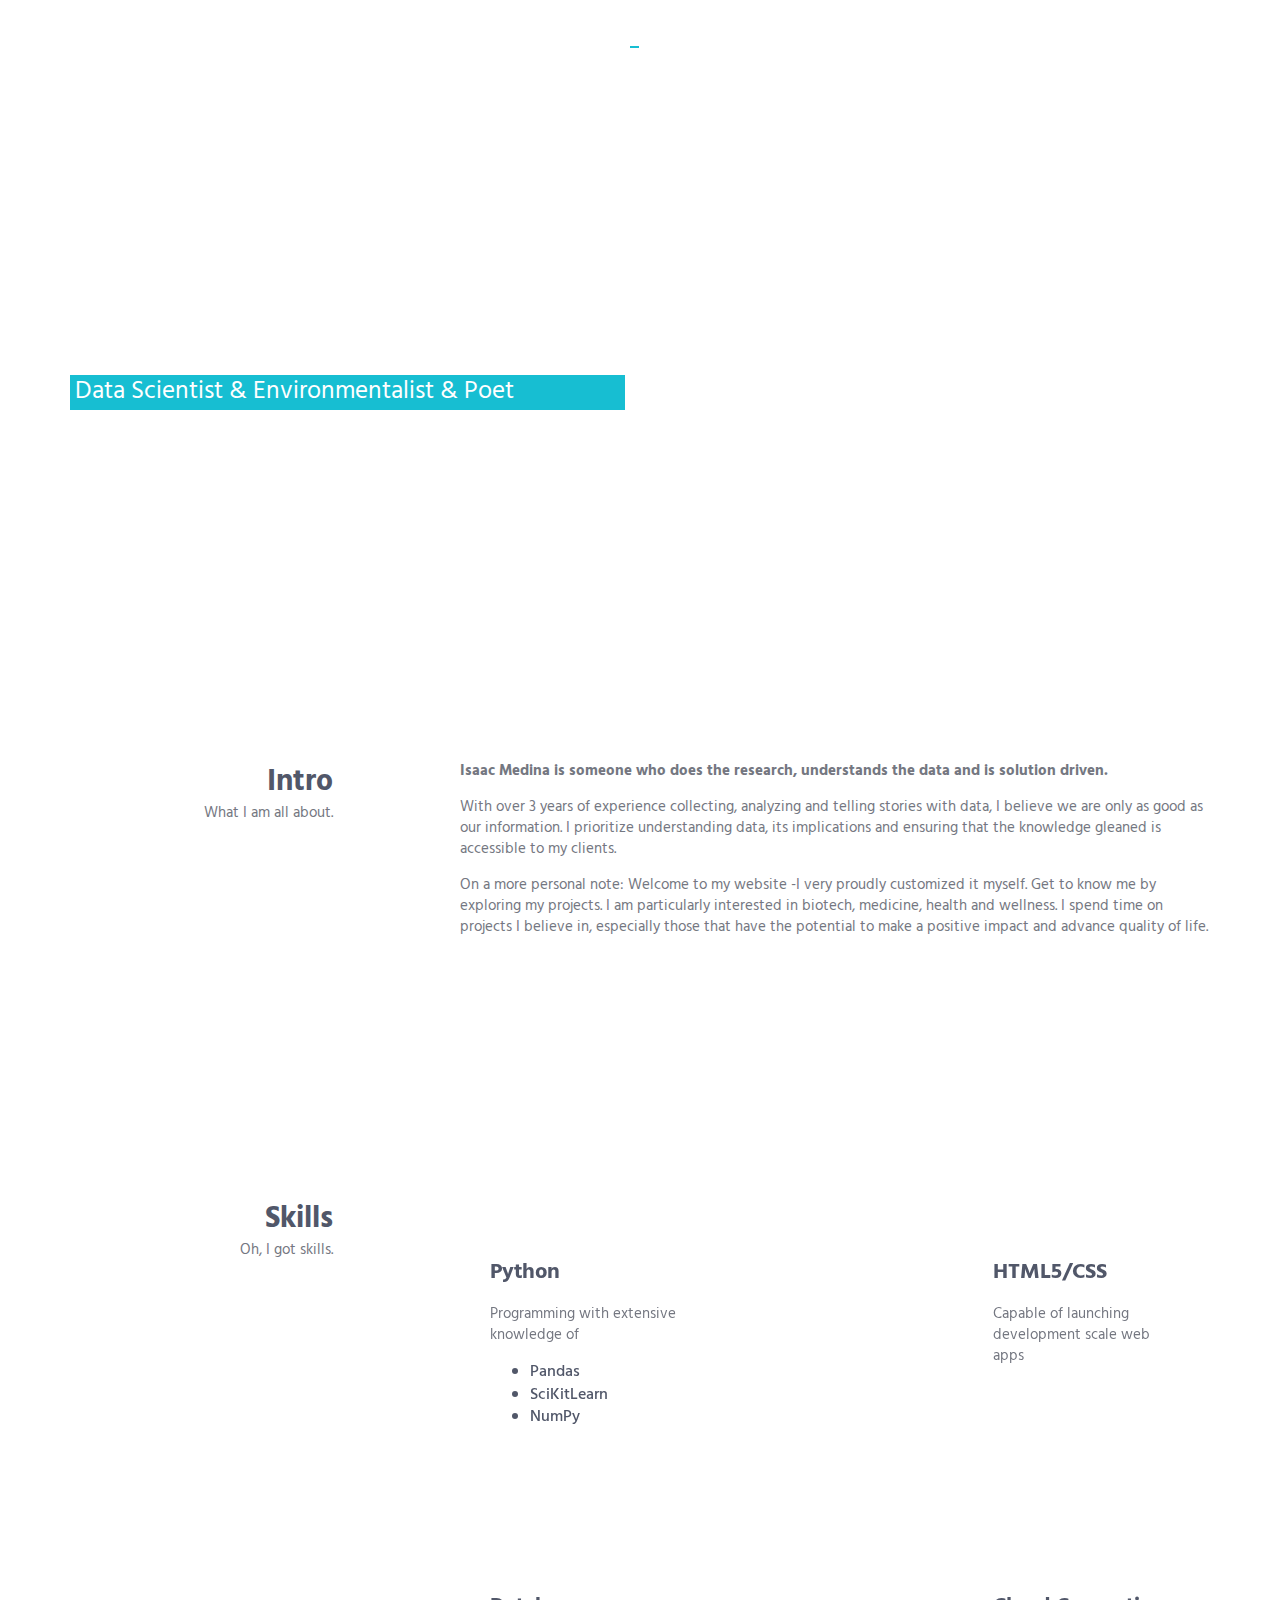
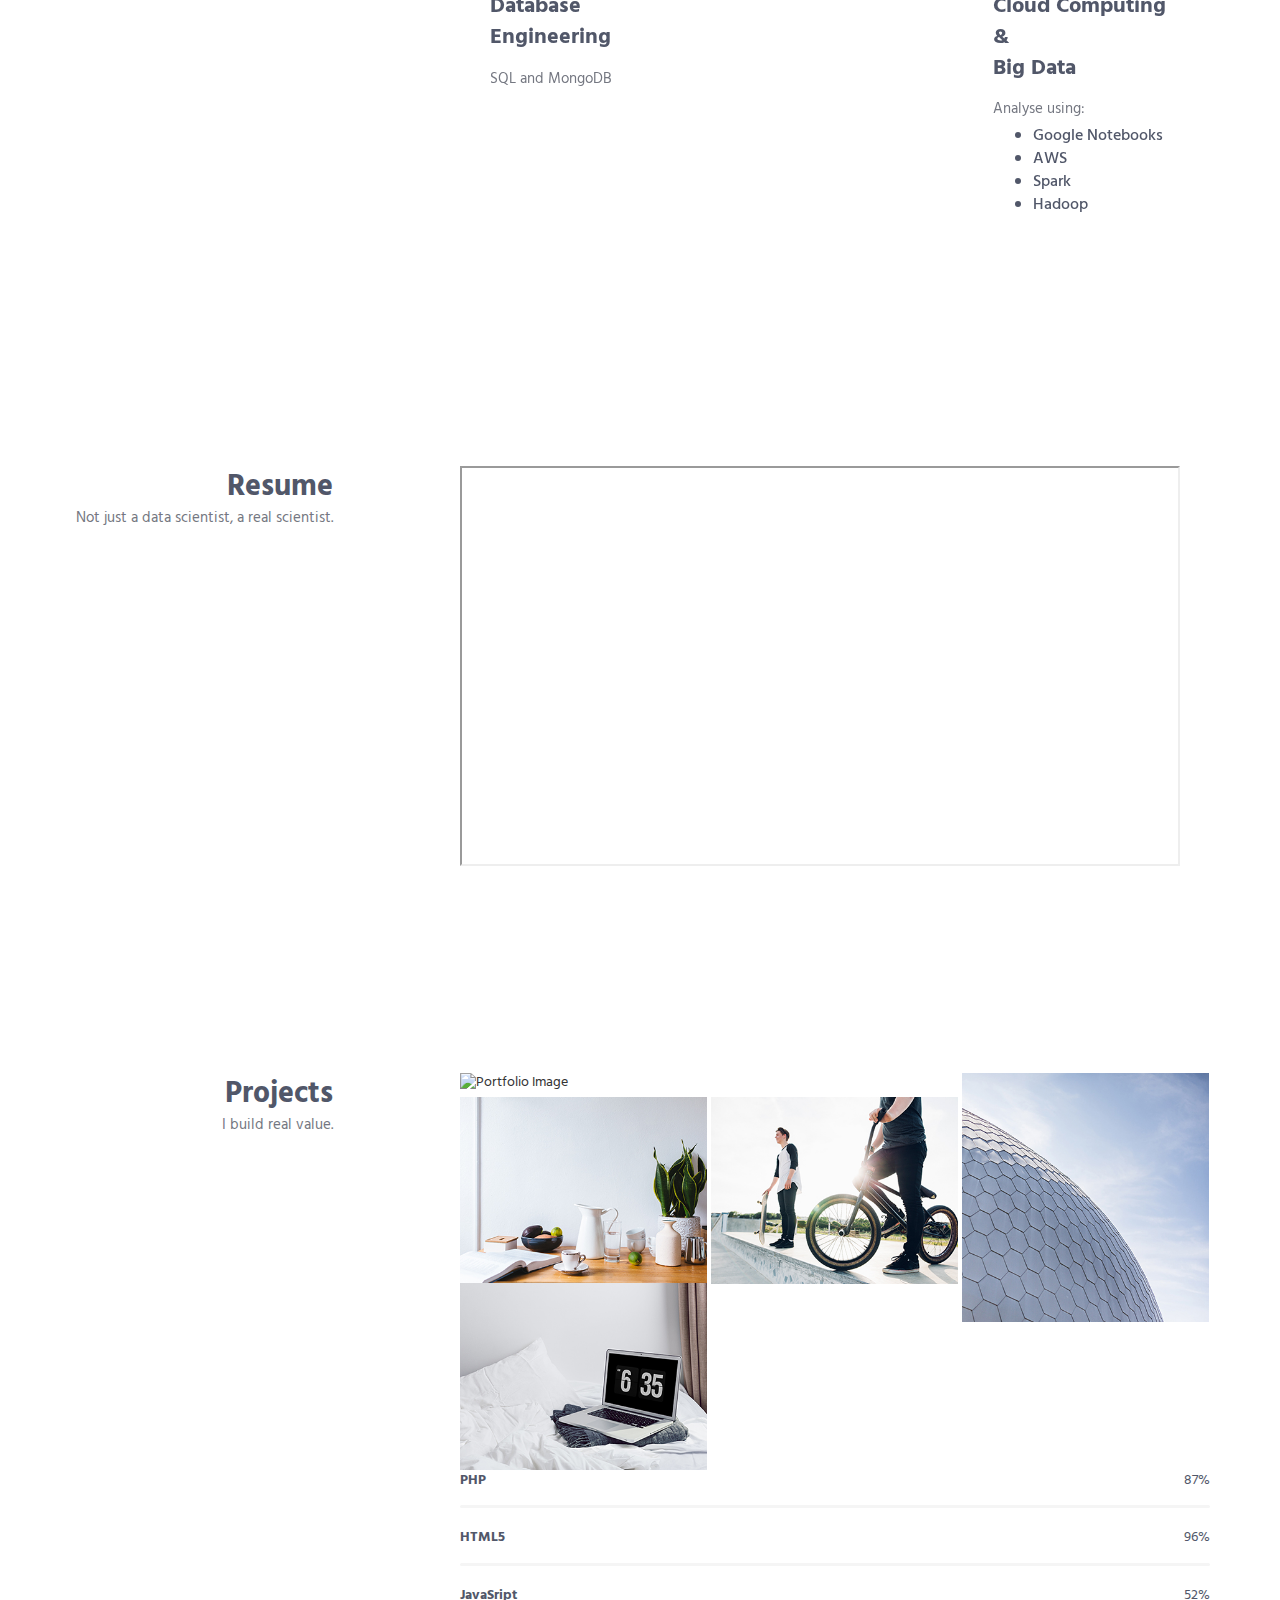
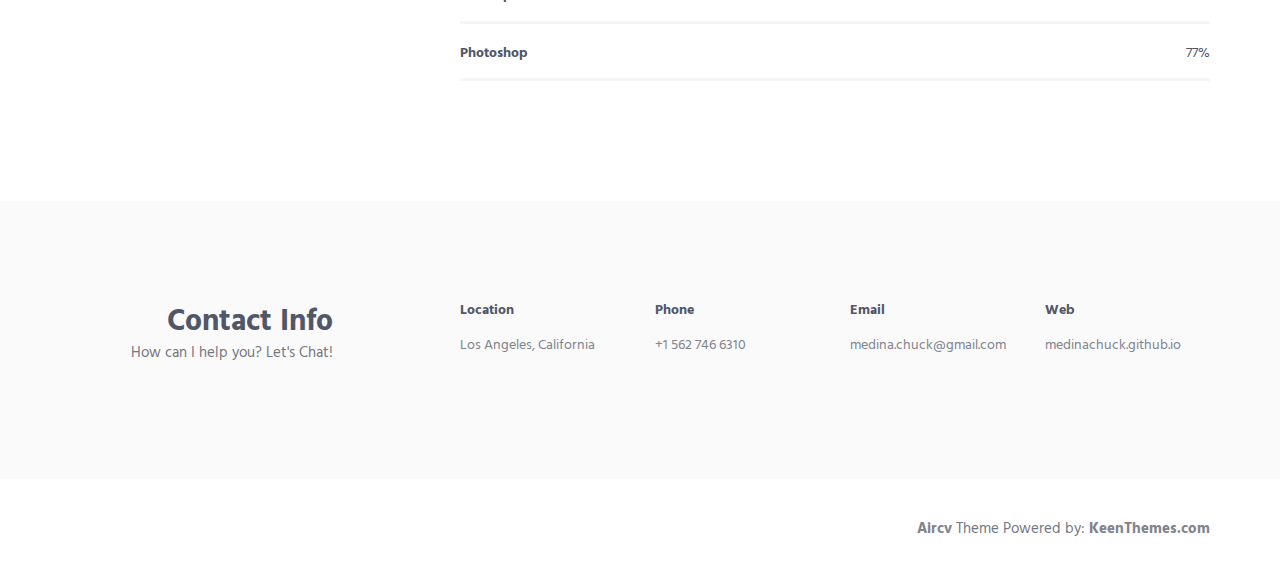
==== commit 17e3c90a: "new changes" ====
--- a/index.html
+++ b/index.html
@@ -120,33 +120,6 @@
                             <p>With over 3 years of experience collecting, analyzing and telling stories with data, I believe we are only as good as our information. I prioritize understanding data, its implications and ensuring that the knowledge gleaned is accessible to my clients.</p> 
                             <p>On a more personal note: Welcome to my website -I very proudly customized it myself. Get to know me by exploring my projects. I am particularly interested in biotech, medicine, health and wellness. I spend time on projects I believe in, especially those that have the potential to make a positive impact and advance quality of life.</p>
                         </div>
-
-                        <!-- Progress Box -->
-                        <div class="progress-box">
-                            <h5>PHP <span class="color-heading pull-right">87%</span></h5>
-                            <div class="progress">
-                                <div class="progress-bar bg-color-base" role="progressbar" data-width="87"></div>
-                            </div>
-                        </div>
-                        <div class="progress-box">
-                            <h5>HTML5 <span class="color-heading pull-right">96%</span></h5>
-                            <div class="progress">
-                                <div class="progress-bar bg-color-base" role="progressbar" data-width="96"></div>
-                            </div>
-                        </div>
-                        <div class="progress-box">
-                            <h5>JavaSript <span class="color-heading pull-right">52%</span></h5>
-                            <div class="progress">
-                                <div class="progress-bar bg-color-base" role="progressbar" data-width="52"></div>
-                            </div>
-                        </div>
-                        <div class="progress-box">
-                            <h5>Photoshop <span class="color-heading pull-right">77%</span></h5>
-                            <div class="progress">
-                                <div class="progress-bar bg-color-base" role="progressbar" data-width="77"></div>
-                            </div>
-                        </div>
-                        <!-- End Progress Box -->
                     </div>
                 </div>
                 <!--// end row -->
@@ -310,7 +283,7 @@
                                 <!-- Work -->
                                 <div class="work work-popup-trigger">
                                     <div class="work-overlay">
-                                        <img class="full-width img-responsive" src="img/800x400/01.jpg" alt="Portfolio Image">
+                                        <img class="full-width img-responsive" src="img/800x400/shutterstock_mountainair1.jpg" alt="Portfolio Image">
                                     </div>
                                     <div class="work-popup-overlay">
                                         <div class="work-popup-content">
@@ -503,6 +476,32 @@
                             </div>
                         </div>
                         <!-- End Masonry Grid -->
+                        <!-- Progress Box -->
+                        <div class="progress-box">
+                            <h5>PHP <span class="color-heading pull-right">87%</span></h5>
+                            <div class="progress">
+                                <div class="progress-bar bg-color-base" role="progressbar" data-width="87"></div>
+                            </div>
+                        </div>
+                        <div class="progress-box">
+                            <h5>HTML5 <span class="color-heading pull-right">96%</span></h5>
+                            <div class="progress">
+                                <div class="progress-bar bg-color-base" role="progressbar" data-width="96"></div>
+                            </div>
+                        </div>
+                        <div class="progress-box">
+                            <h5>JavaSript <span class="color-heading pull-right">52%</span></h5>
+                            <div class="progress">
+                                <div class="progress-bar bg-color-base" role="progressbar" data-width="52"></div>
+                            </div>
+                        </div>
+                        <div class="progress-box">
+                            <h5>Photoshop <span class="color-heading pull-right">77%</span></h5>
+                            <div class="progress">
+                                <div class="progress-bar bg-color-base" role="progressbar" data-width="77"></div>
+                            </div>
+                        </div>
+                        <!-- End Progress Box -->
                     </div>
                 </div>
                 <!--// end row -->
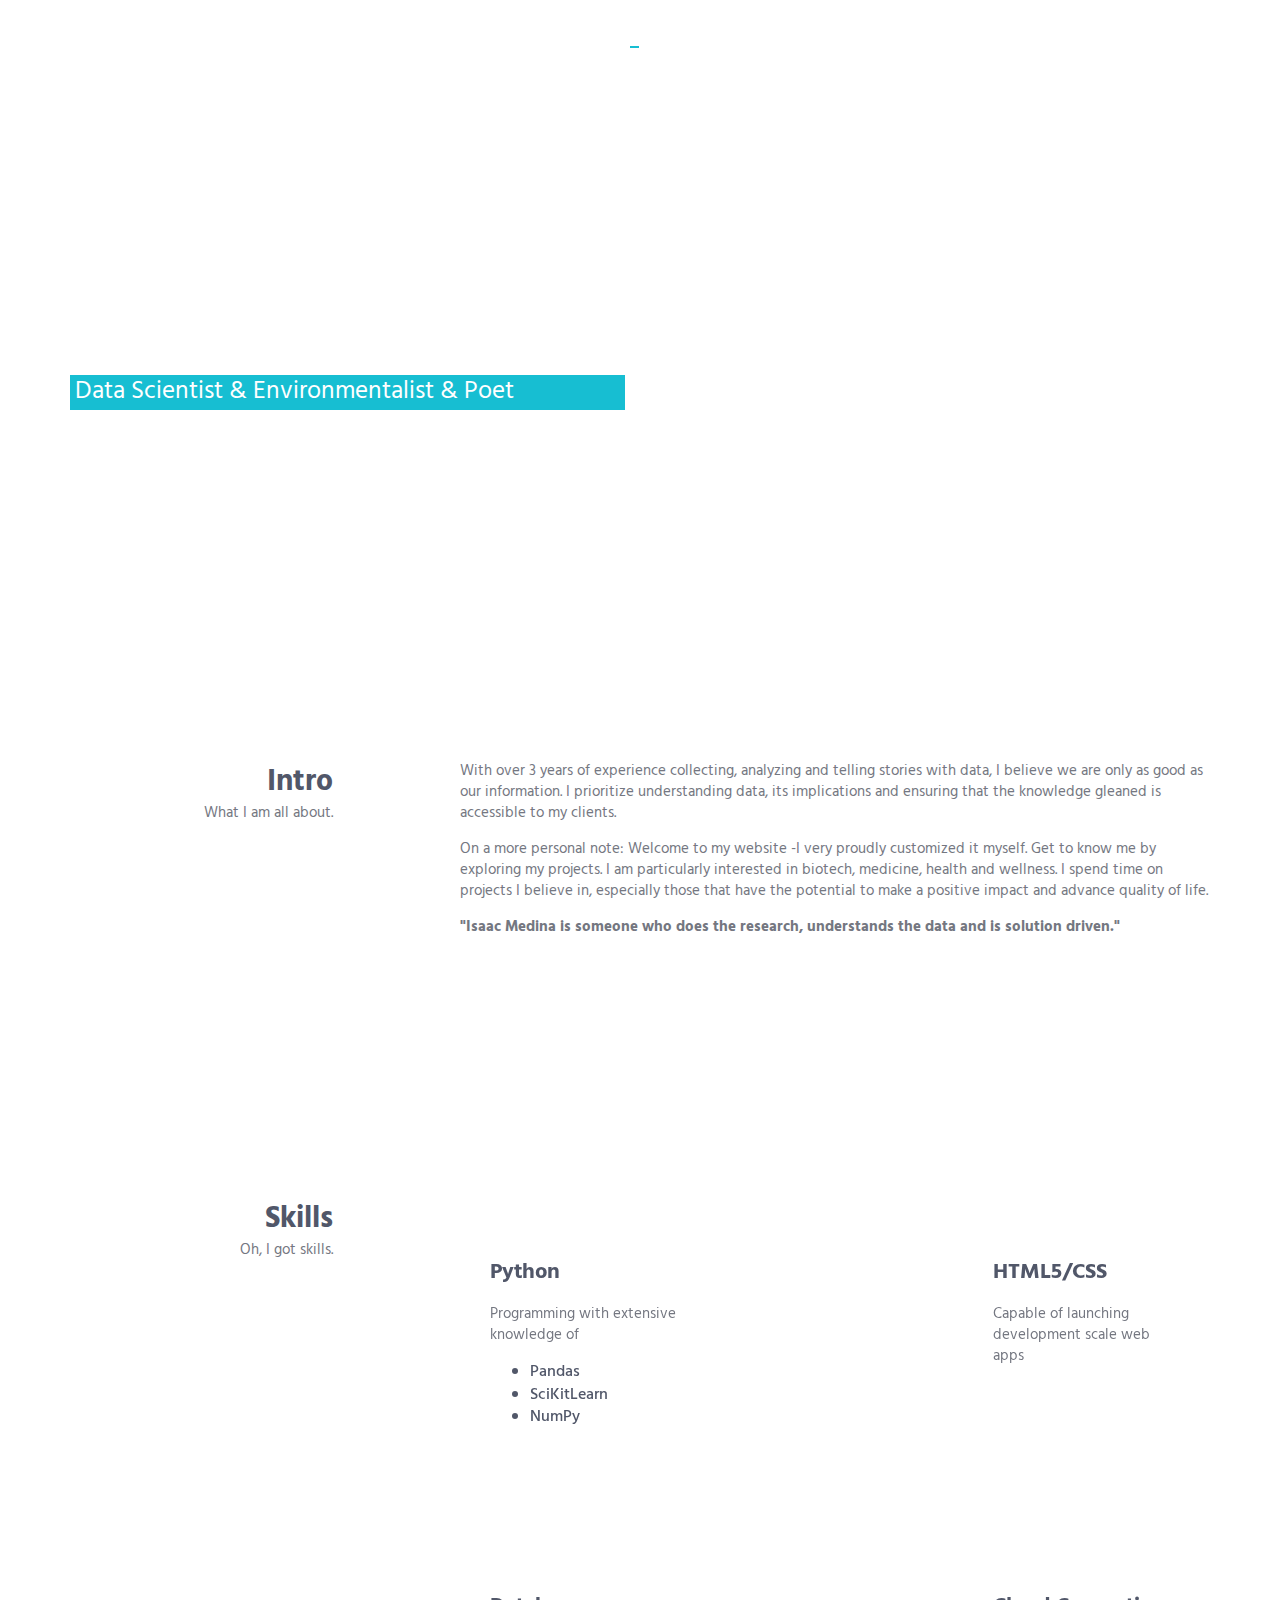
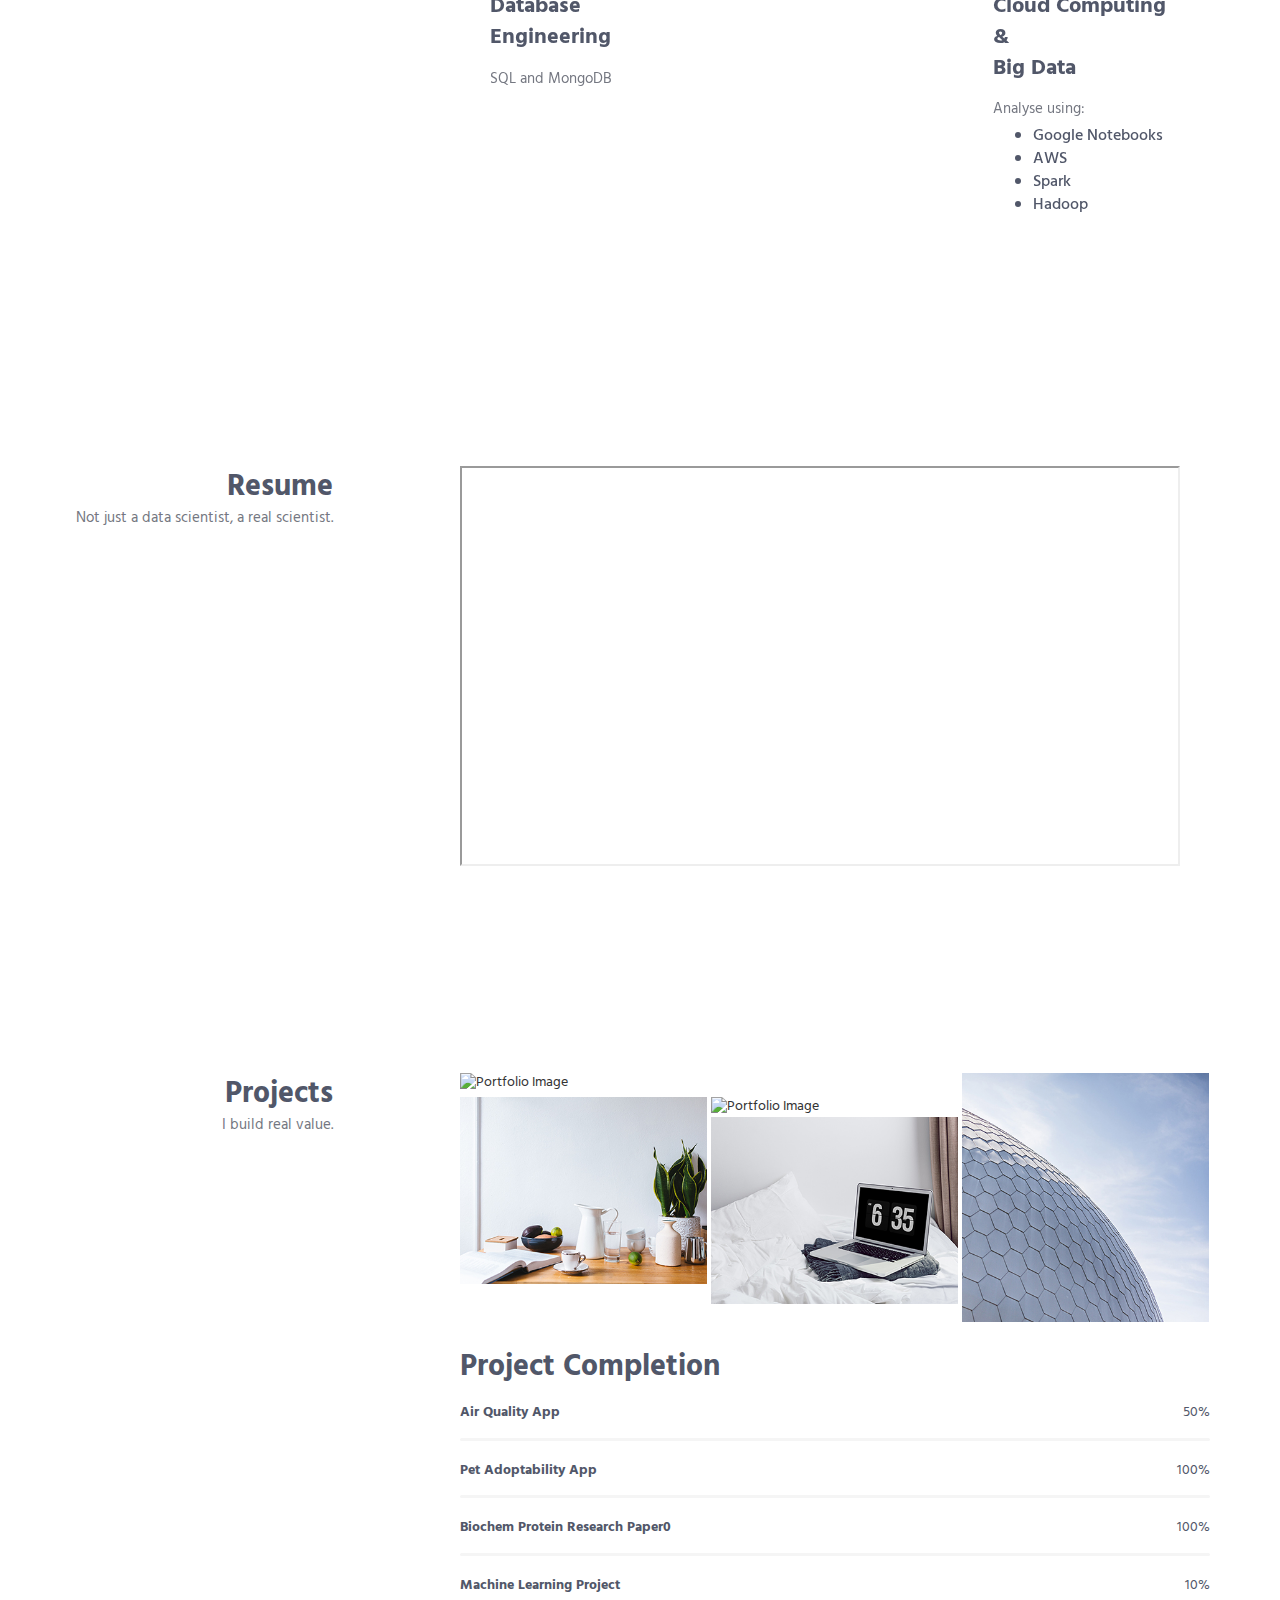
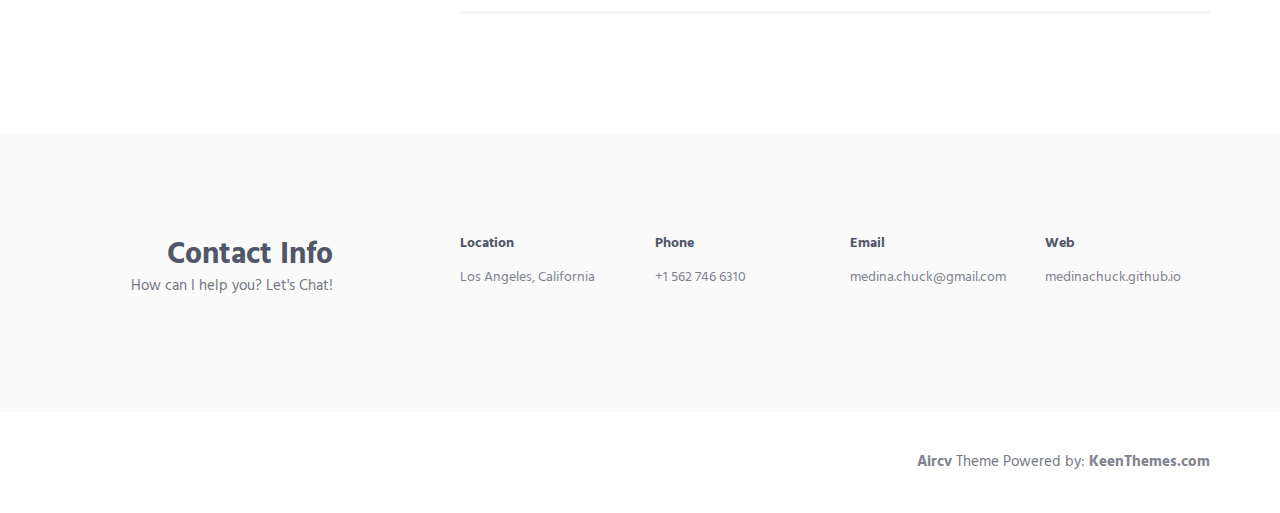
==== commit 4c0c329d: "add biochem project" ====
--- a/index.html
+++ b/index.html
@@ -116,9 +116,9 @@
                     </div>
                     <div class="col-sm-8 col-sm-offset-1">
                         <div class="margin-b-60">
-                            <p style= font-weight:bold;color:rgb(28, 29, 29) >Isaac Medina is someone who does the research, understands the data and is solution driven.</p> 
                             <p>With over 3 years of experience collecting, analyzing and telling stories with data, I believe we are only as good as our information. I prioritize understanding data, its implications and ensuring that the knowledge gleaned is accessible to my clients.</p> 
                             <p>On a more personal note: Welcome to my website -I very proudly customized it myself. Get to know me by exploring my projects. I am particularly interested in biotech, medicine, health and wellness. I spend time on projects I believe in, especially those that have the potential to make a positive impact and advance quality of life.</p>
+                            <p style= font-weight:bold;color:rgb(28, 29, 29) >"Isaac Medina is someone who does the research, understands the data and is solution driven."</p>
                         </div>
                     </div>
                 </div>
@@ -166,10 +166,10 @@
                                         <div class="service-info">
                                             <h3 class="color-white">JavaSript</h3>
                                             <p class="margin-b-5 color-white">Programming with extensive knowledge of 
-                                                <ul class="color-white">
-                                                    <li>D3.js</li>
-                                                    <li>Plotly</li>
-                                                    <li>Leaflet</li>
+                                                <ul >
+                                                    <li style="color: #ffff;">D3.js</li>
+                                                    <li style="color: #ffff;">Plotly</li>
+                                                    <li style="color: #ffff;">Leaflet</li>
                                                 </ul>
                                             </p>
                                         </div>
@@ -206,7 +206,7 @@
                                 <div class="col-md-4 md-margin-b-4">
                                     <div class="service bg-color-base wow zoomIn" data-height="height" data-wow-duration=".3" data-wow-delay=".1s">
                                         <div class="service-element">
-                                            <i class="service-icon color-white fas fa-database"></i>
+                                            <i class="service-icon color-white fas fa-brain"></i>
                                         </div>
                                         <div class="service-info">
                                             <h3 class="color-white">AI</h3>
@@ -396,11 +396,34 @@
                                 </div>
                                 <!-- End Work -->
                             </div>
-                            <div class="masonry-grid-item col-xs-12 col-sm-6 col-md-4 md-margin-b-4">
+                            <div class="masonry-grid-item col-md-12 col-sm-6 col-md-4 md-margin-b-4">
                                 <!-- Work -->
                                 <div class="work work-popup-trigger">
                                     <div class="work-overlay">
-                                        <img class="full-width img-responsive" src="img/397x300/02.jpg" alt="Portfolio Image">
+                                        <img class="full-width img-responsive" src="img/397x300/image_biochemistryproject copy.jpg" alt="Portfolio Image">
+                                    </div>
+                                    <div class="work-popup-overlay">
+                                        <div class="work-popup-content">
+                                            <a href="javascript:void(0);" class="work-popup-close">Hide</a>
+                                            <div class="margin-b-30">
+                                                <h3 class="margin-b-5">Art Of Coding</h3>
+                                                <span>Clean &amp; Minimalistic Design</span>
+                                            </div>
+                                            <div class="row">
+                                                <div class="col-sm-12 work-popup-content-divider sm-margin-b-20">
+                                                    <iframe src="https://docs.google.com/document/d/e/2PACX-1vRAkxgtoU3l1YsTuihCLcdQX3E-eJ-dG04NTDco_VWQTA_cz9oWXiFt1TcylpnJkA/pub?embedded=true"height="100%"width="100%"></iframe>
+                                                </div>
+                                            </div>
+                                        </div>
+                                    </div>
+                                </div>
+                                <!-- End Work -->
+                            </div>
+                            <div class="masonry-grid-item col-xs-12 col-sm-6 col-md-4">
+                                <!-- Work -->
+                                <div class="work work-popup-trigger">
+                                    <div class="work-overlay">
+                                        <img class="full-width img-responsive" src="img/397x300/03.jpg" alt="Portfolio Image">
                                     </div>
                                     <div class="work-popup-overlay">
                                         <div class="work-popup-content">
@@ -435,70 +458,33 @@
                                 </div>
                                 <!-- End Work -->
                             </div>
-                            <div class="masonry-grid-item col-xs-12 col-sm-6 col-md-4">
-                                <!-- Work -->
-                                <div class="work work-popup-trigger">
-                                    <div class="work-overlay">
-                                        <img class="full-width img-responsive" src="img/397x300/03.jpg" alt="Portfolio Image">
-                                    </div>
-                                    <div class="work-popup-overlay">
-                                        <div class="work-popup-content">
-                                            <a href="javascript:void(0);" class="work-popup-close">Hide</a>
-                                            <div class="margin-b-30">
-                                                <h3 class="margin-b-5">Art Of Coding</h3>
-                                                <span>Clean &amp; Minimalistic Design</span>
-                                            </div>
-                                            <div class="row">
-                                                <div class="col-sm-8 work-popup-content-divider sm-margin-b-20">
-                                                    <div class="margin-t-10 sm-margin-t-0">
-                                                        <p>Duis aute irure dolor in reprehenderit in voluptate velit esse cillum dolore eu fugiat nulla pariatur. Excepteur sint occaecat cupidatat non proident, sunt in culpa qui officia deserunt mollit anim id est laborum.</p>
-                                                        <p>Lorem ipsum dolor sit amet, consectetur adipisicing elit, sed do eiusmod tempor incididunt ut labore et dolore magna aliqua. Ut enim ad minim veniam, quis nostrud.</p>
-                                                        <ul class="list-inline work-popup-tag">
-                                                            <li class="work-popup-tag-item"><a class="work-popup-tag-link" href="#">Design,</a></li>
-                                                            <li class="work-popup-tag-item"><a class="work-popup-tag-link" href="#">Coding,</a></li>
-                                                            <li class="work-popup-tag-item"><a class="work-popup-tag-link" href="#">Portfolio</a></li>
-                                                        </ul>
-                                                    </div>
-                                                </div>
-                                                <div class="col-sm-4">
-                                                    <div class="margin-t-10 sm-margin-t-0">
-                                                        <p class="margin-b-5"><strong>Project Leader:</strong> John Doe</p>
-                                                        <p class="margin-b-5"><strong>Designer:</strong> Alisa Keys</p>
-                                                        <p class="margin-b-5"><strong>Developer:</strong> Mark Doe</p>
-                                                        <p class="margin-b-5"><strong>Customer:</strong> Keenthemes</p>
-                                                    </div>
-                                                </div>
-                                            </div>
-                                        </div>
-                                    </div>
-                                </div>
-                                <!-- End Work -->
-                            </div>
                         </div>
                         <!-- End Masonry Grid -->
                         <!-- Progress Box -->
+                        <br>
+                        <h2>Project Completion</h2>
                         <div class="progress-box">
-                            <h5>PHP <span class="color-heading pull-right">87%</span></h5>
+                            <h5>Air Quality App <span class="color-heading pull-right">50%</span></h5>
                             <div class="progress">
-                                <div class="progress-bar bg-color-base" role="progressbar" data-width="87"></div>
+                                <div class="progress-bar bg-color-base" role="progressbar" data-width="50"></div>
                             </div>
                         </div>
                         <div class="progress-box">
-                            <h5>HTML5 <span class="color-heading pull-right">96%</span></h5>
+                            <h5> Pet Adoptability App <span class="color-heading pull-right">100%</span></h5>
                             <div class="progress">
-                                <div class="progress-bar bg-color-base" role="progressbar" data-width="96"></div>
+                                <div class="progress-bar bg-color-base" role="progressbar" data-width="100"></div>
                             </div>
                         </div>
                         <div class="progress-box">
-                            <h5>JavaSript <span class="color-heading pull-right">52%</span></h5>
+                            <h5>Biochem Protein Research Paper0 <span class="color-heading pull-right">100%</span></h5>
                             <div class="progress">
-                                <div class="progress-bar bg-color-base" role="progressbar" data-width="52"></div>
+                                <div class="progress-bar bg-color-base" role="progressbar" data-width="100"></div>
                             </div>
                         </div>
                         <div class="progress-box">
-                            <h5>Photoshop <span class="color-heading pull-right">77%</span></h5>
+                            <h5>Machine Learning Project<span class="color-heading pull-right">10%</span></h5>
                             <div class="progress">
-                                <div class="progress-bar bg-color-base" role="progressbar" data-width="77"></div>
+                                <div class="progress-bar bg-color-base" role="progressbar" data-width="10"></div>
                             </div>
                         </div>
                         <!-- End Progress Box -->
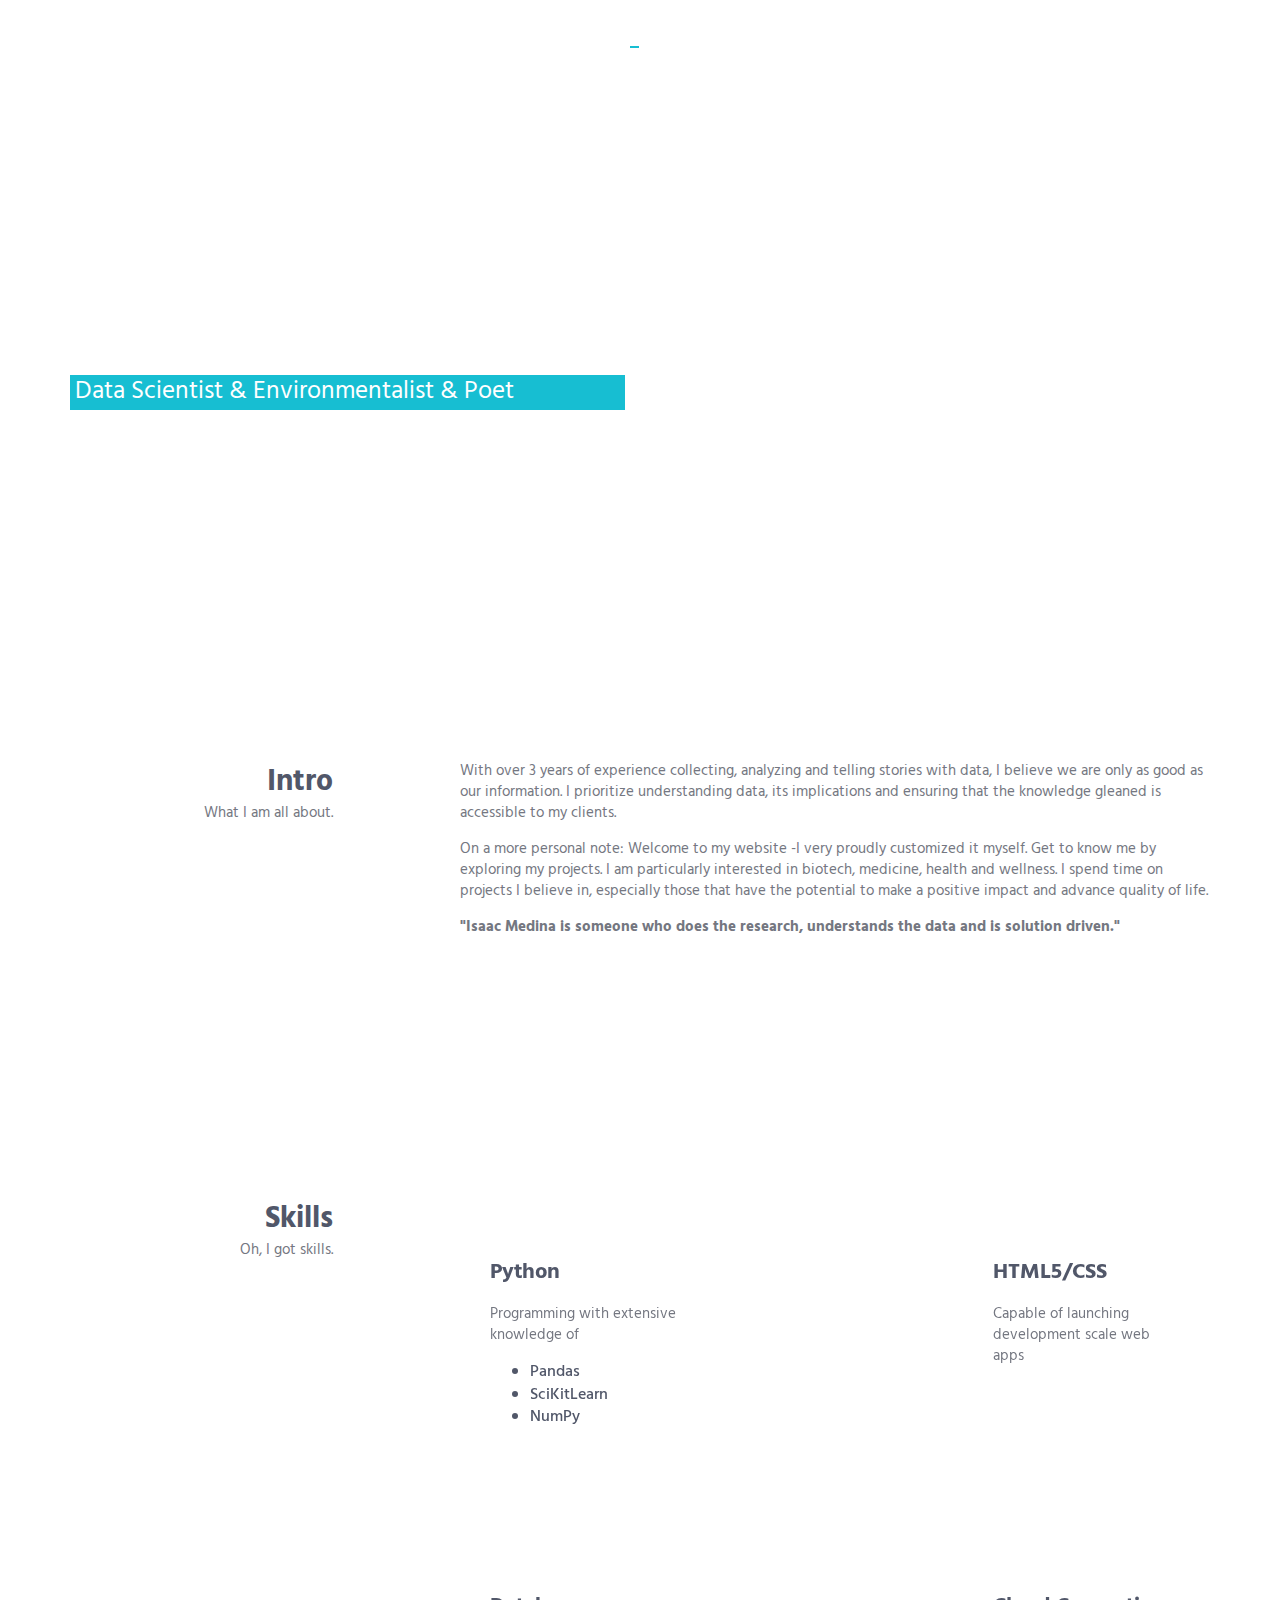
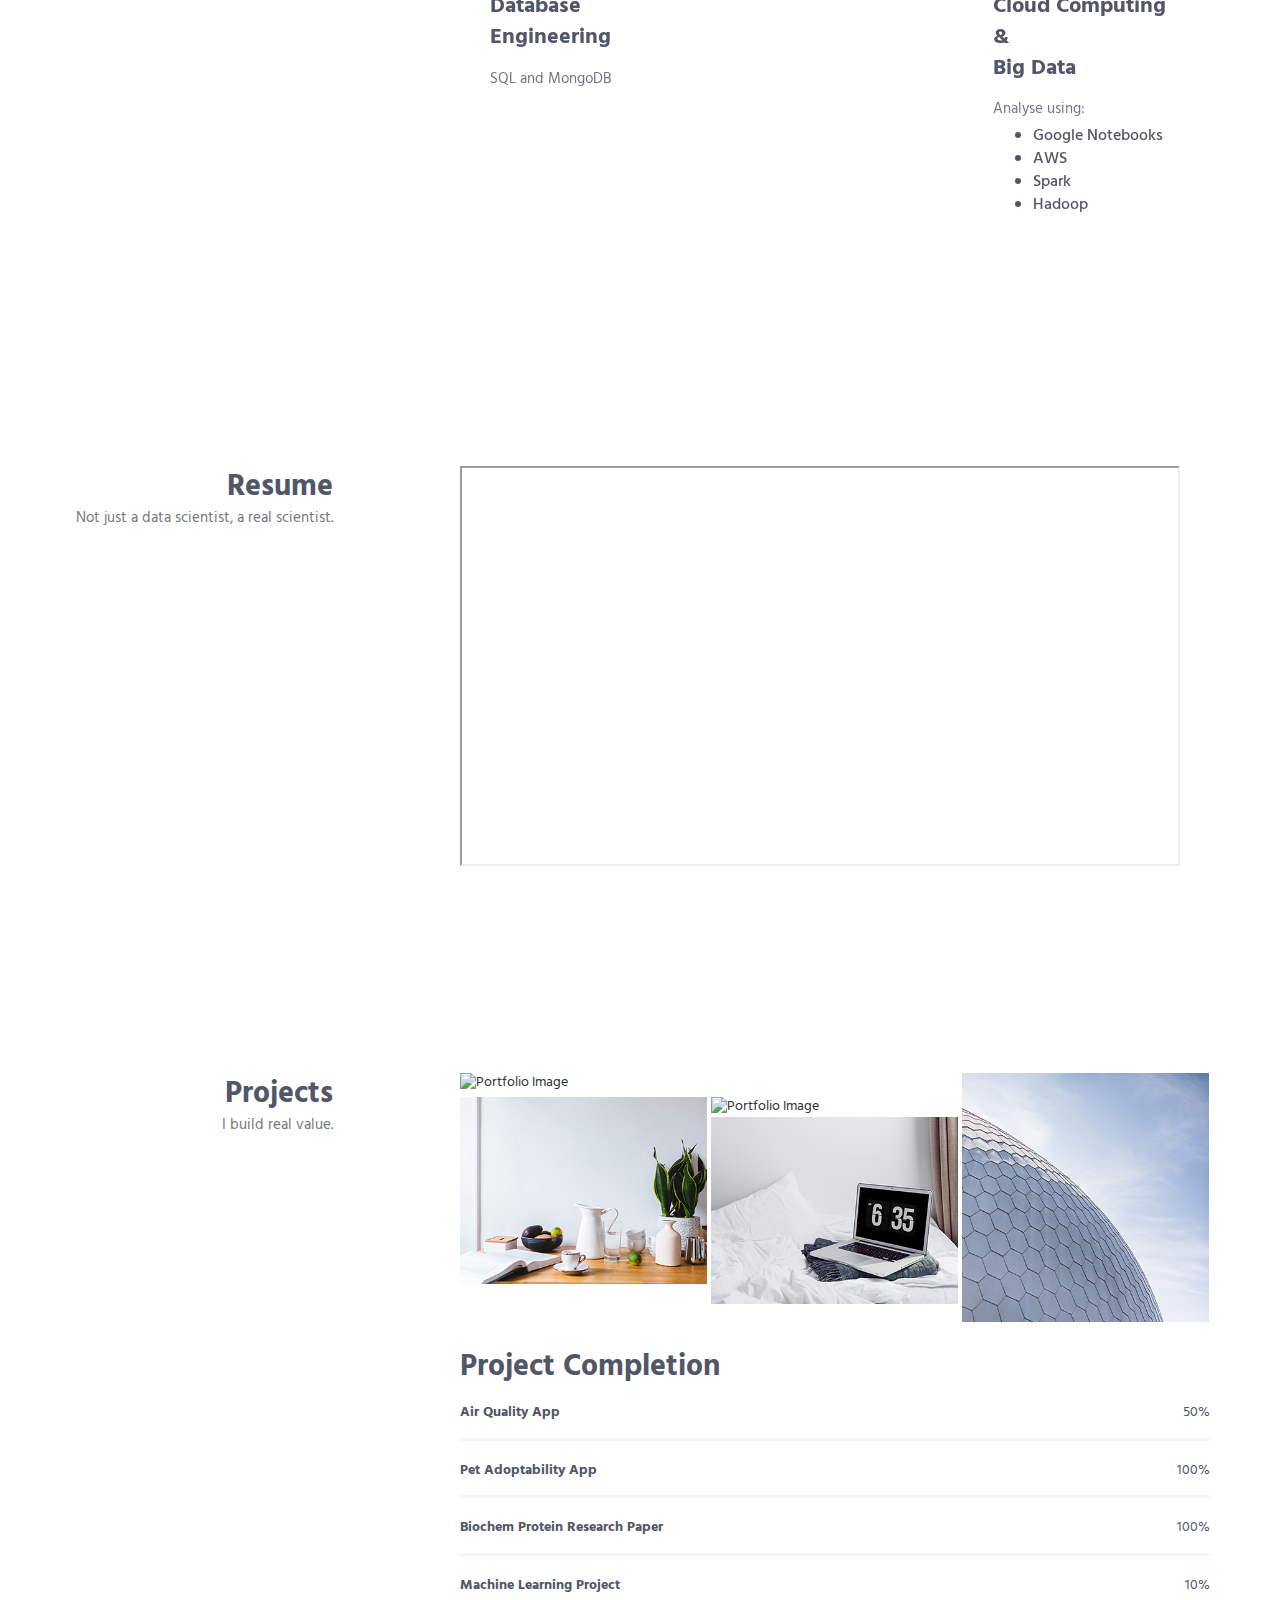
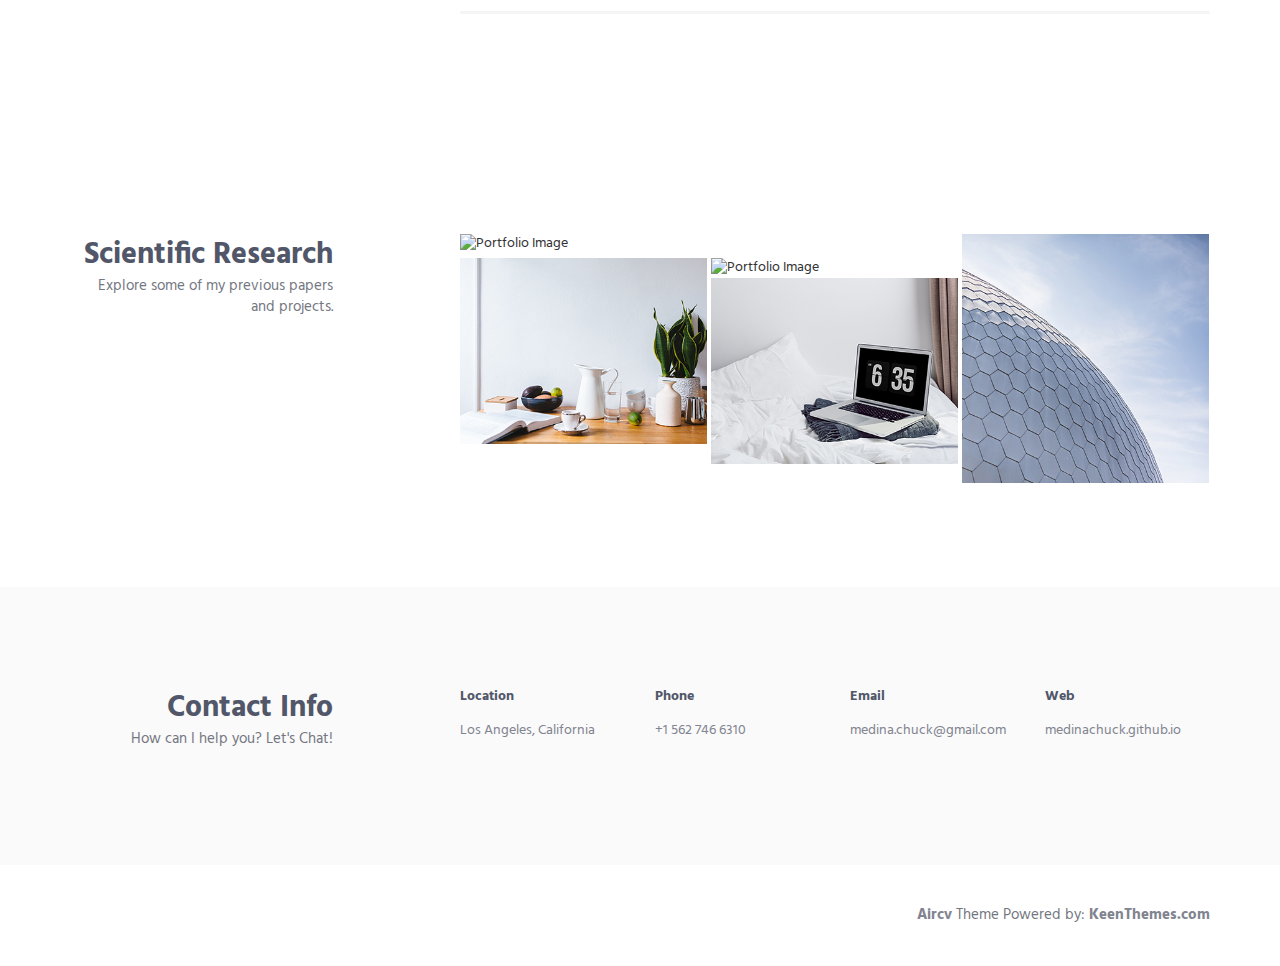
==== commit e19190b1: "changes to layout add scientific projects" ====
--- a/index.html
+++ b/index.html
@@ -411,7 +411,7 @@
                                             </div>
                                             <div class="row">
                                                 <div class="col-sm-12 work-popup-content-divider sm-margin-b-20">
-                                                    <iframe src="https://docs.google.com/document/d/e/2PACX-1vRAkxgtoU3l1YsTuihCLcdQX3E-eJ-dG04NTDco_VWQTA_cz9oWXiFt1TcylpnJkA/pub?embedded=true"height="100%"width="100%"></iframe>
+                                                    <iframe src="https://docs.google.com/document/d/e/2PACX-1vRAkxgtoU3l1YsTuihCLcdQX3E-eJ-dG04NTDco_VWQTA_cz9oWXiFt1TcylpnJkA/pub?embedded=true"height="700px" width="100%"></iframe>
                                                 </div>
                                             </div>
                                         </div>
@@ -476,7 +476,7 @@
                             </div>
                         </div>
                         <div class="progress-box">
-                            <h5>Biochem Protein Research Paper0 <span class="color-heading pull-right">100%</span></h5>
+                            <h5>Biochem Protein Research Paper <span class="color-heading pull-right">100%</span></h5>
                             <div class="progress">
                                 <div class="progress-bar bg-color-base" role="progressbar" data-width="100"></div>
                             </div>
@@ -488,6 +488,208 @@
                             </div>
                         </div>
                         <!-- End Progress Box -->
+                    </div>
+                </div>
+                <!--// end row -->
+            </div>
+        </div>
+        <!-- End Work -->
+
+        <!-- Work -->
+        <div id="work">
+            <div class="container content-lg">
+                <div class="row">
+                    <div class="col-sm-3 sm-margin-b-30">
+                        <div class="text-right sm-text-left">
+                            <h2 class="margin-b-0">Scientific Research</h2>
+                            <p>Explore some of my previous papers and projects.</p>
+                        </div>
+                    </div>
+                    <div class="col-sm-8 col-sm-offset-1">
+                        <!-- Masonry Grid -->
+                        <div class="masonry-grid row row-space-2">
+                            <div class="masonry-grid-sizer col-xs-6 col-sm-6 col-md-1"></div>
+                            <div class="masonry-grid-item col-xs-12 col-sm-6 col-md-8 margin-b-4">
+                                <!-- Work -->
+                                <div class="work work-popup-trigger">
+                                    <div class="work-overlay">
+                                        <img class="full-width img-responsive" src="img/800x400/shutterstock_mountainair1.jpg" alt="Portfolio Image">
+                                    </div>
+                                    <div class="work-popup-overlay">
+                                        <div class="work-popup-content">
+                                            <a href="javascript:void(0);" class="work-popup-close">Hide</a>
+                                            <div class="margin-b-30">
+                                                <h3 class="margin-b-5">Art Of Coding</h3>
+                                                <span>Clean &amp; Minimalistic Design</span>
+                                            </div>
+                                            <div class="row">
+                                                <div class="col-sm-8 work-popup-content-divider sm-margin-b-20">
+                                                    <div class="margin-t-10 sm-margin-t-0">
+                                                        <p>Duis aute irure dolor in reprehenderit in voluptate velit esse cillum dolore eu fugiat nulla pariatur. Excepteur sint occaecat cupidatat non proident, sunt in culpa qui officia deserunt mollit anim id est laborum.</p>
+                                                        <p>Lorem ipsum dolor sit amet, consectetur adipisicing elit, sed do eiusmod tempor incididunt ut labore et dolore magna aliqua. Ut enim ad minim veniam, quis nostrud.</p>
+                                                        <ul class="list-inline work-popup-tag">
+                                                            <li class="work-popup-tag-item"><a class="work-popup-tag-link" href="#">Design,</a></li>
+                                                            <li class="work-popup-tag-item"><a class="work-popup-tag-link" href="#">Coding,</a></li>
+                                                            <li class="work-popup-tag-item"><a class="work-popup-tag-link" href="#">Portfolio</a></li>
+                                                        </ul>
+                                                    </div>
+                                                </div>
+                                                <div class="col-sm-4">
+                                                    <div class="margin-t-10 sm-margin-t-0">
+                                                        <p class="margin-b-5"><strong>Project Leader:</strong> John Doe</p>
+                                                        <p class="margin-b-5"><strong>Designer:</strong> Alisa Keys</p>
+                                                        <p class="margin-b-5"><strong>Developer:</strong> Mark Doe</p>
+                                                        <p class="margin-b-5"><strong>Customer:</strong> Keenthemes</p>
+                                                    </div>
+                                                </div>
+                                            </div>
+                                        </div>
+                                    </div>
+                                </div>
+                                <!-- End Work -->
+                            </div>
+                            <div class="masonry-grid-item col-xs-12 col-sm-6 col-md-4 margin-b-4">
+                                <!-- Work -->
+                                <div class="work work-popup-trigger">
+                                    <div class="work-overlay">
+                                        <img class="full-width img-responsive" src="img/397x400/01.jpg" alt="Portfolio Image">
+                                    </div>
+                                    <div class="work-popup-overlay">
+                                        <div class="work-popup-content">
+                                            <a href="javascript:void(0);" class="work-popup-close">Hide</a>
+                                            <div class="margin-b-30">
+                                                <h3 class="margin-b-5">Art Of Coding</h3>
+                                                <span>Clean &amp; Minimalistic Design</span>
+                                            </div>
+                                            <div class="row">
+                                                <div class="col-sm-8 work-popup-content-divider sm-margin-b-20">
+                                                    <div class="margin-t-10 sm-margin-t-0">
+                                                        <p>Duis aute irure dolor in reprehenderit in voluptate velit esse cillum dolore eu fugiat nulla pariatur. Excepteur sint occaecat cupidatat non proident, sunt in culpa qui officia deserunt mollit anim id est laborum.</p>
+                                                        <p>Lorem ipsum dolor sit amet, consectetur adipisicing elit, sed do eiusmod tempor incididunt ut labore et dolore magna aliqua. Ut enim ad minim veniam, quis nostrud.</p>
+                                                        <ul class="list-inline work-popup-tag">
+                                                            <li class="work-popup-tag-item"><a class="work-popup-tag-link" href="#">Design,</a></li>
+                                                            <li class="work-popup-tag-item"><a class="work-popup-tag-link" href="#">Coding,</a></li>
+                                                            <li class="work-popup-tag-item"><a class="work-popup-tag-link" href="#">Portfolio</a></li>
+                                                        </ul>
+                                                    </div>
+                                                </div>
+                                                <div class="col-sm-4">
+                                                    <div class="margin-t-10 sm-margin-t-0">
+                                                        <p class="margin-b-5"><strong>Project Leader:</strong> John Doe</p>
+                                                        <p class="margin-b-5"><strong>Designer:</strong> Alisa Keys</p>
+                                                        <p class="margin-b-5"><strong>Developer:</strong> Mark Doe</p>
+                                                        <p class="margin-b-5"><strong>Customer:</strong> Keenthemes</p>
+                                                    </div>
+                                                </div>
+                                            </div>
+                                        </div>
+                                    </div>
+                                </div>
+                                <!-- End Work -->
+                            </div>
+                            <div class="masonry-grid-item col-xs-12 col-sm-6 col-md-4 md-margin-b-4">
+                                <!-- Work -->
+                                <div class="work work-popup-trigger">
+                                    <div class="work-overlay">
+                                        <img class="full-width img-responsive" src="img/397x300/01.jpg" alt="Portfolio Image">
+                                    </div>
+                                    <div class="work-popup-overlay">
+                                        <div class="work-popup-content">
+                                            <a href="javascript:void(0);" class="work-popup-close">Hide</a>
+                                            <div class="margin-b-30">
+                                                <h3 class="margin-b-5">Art Of Coding</h3>
+                                                <span>Clean &amp; Minimalistic Design</span>
+                                            </div>
+                                            <div class="row">
+                                                <div class="col-sm-8 work-popup-content-divider sm-margin-b-20">
+                                                    <div class="margin-t-10 sm-margin-t-0">
+                                                        <p>Duis aute irure dolor in reprehenderit in voluptate velit esse cillum dolore eu fugiat nulla pariatur. Excepteur sint occaecat cupidatat non proident, sunt in culpa qui officia deserunt mollit anim id est laborum.</p>
+                                                        <p>Lorem ipsum dolor sit amet, consectetur adipisicing elit, sed do eiusmod tempor incididunt ut labore et dolore magna aliqua. Ut enim ad minim veniam, quis nostrud.</p>
+                                                        <ul class="list-inline work-popup-tag">
+                                                            <li class="work-popup-tag-item"><a class="work-popup-tag-link" href="#">Design,</a></li>
+                                                            <li class="work-popup-tag-item"><a class="work-popup-tag-link" href="#">Coding,</a></li>
+                                                            <li class="work-popup-tag-item"><a class="work-popup-tag-link" href="#">Portfolio</a></li>
+                                                        </ul>
+                                                    </div>
+                                                </div>
+                                                <div class="col-sm-4">
+                                                    <div class="margin-t-10 sm-margin-t-0">
+                                                        <p class="margin-b-5"><strong>Project Leader:</strong> John Doe</p>
+                                                        <p class="margin-b-5"><strong>Designer:</strong> Alisa Keys</p>
+                                                        <p class="margin-b-5"><strong>Developer:</strong> Mark Doe</p>
+                                                        <p class="margin-b-5"><strong>Customer:</strong> Keenthemes</p>
+                                                    </div>
+                                                </div>
+                                            </div>
+                                        </div>
+                                    </div>
+                                </div>
+                                <!-- End Work -->
+                            </div>
+                            <div class="masonry-grid-item col-md-12 col-sm-6 col-md-4 md-margin-b-4">
+                                <!-- Work -->
+                                <div class="work work-popup-trigger">
+                                    <div class="work-overlay">
+                                        <img class="full-width img-responsive" src="img/397x300/image_biochemistryproject copy.jpg" alt="Portfolio Image">
+                                    </div>
+                                    <div class="work-popup-overlay">
+                                        <div class="work-popup-content">
+                                            <a href="javascript:void(0);" class="work-popup-close">Hide</a>
+                                            <div class="margin-b-30">
+                                                <h3 class="margin-b-5">Art Of Coding</h3>
+                                                <span>Clean &amp; Minimalistic Design</span>
+                                            </div>
+                                            <div class="row">
+                                                <div class="col-sm-12 work-popup-content-divider sm-margin-b-20">
+                                                    <iframe src="https://docs.google.com/document/d/e/2PACX-1vRAkxgtoU3l1YsTuihCLcdQX3E-eJ-dG04NTDco_VWQTA_cz9oWXiFt1TcylpnJkA/pub?embedded=true"height="700px" width="100%"></iframe>
+                                                </div>
+                                            </div>
+                                        </div>
+                                    </div>
+                                </div>
+                                <!-- End Work -->
+                            </div>
+                            <div class="masonry-grid-item col-xs-12 col-sm-6 col-md-4">
+                                <!-- Work -->
+                                <div class="work work-popup-trigger">
+                                    <div class="work-overlay">
+                                        <img class="full-width img-responsive" src="img/397x300/03.jpg" alt="Portfolio Image">
+                                    </div>
+                                    <div class="work-popup-overlay">
+                                        <div class="work-popup-content">
+                                            <a href="javascript:void(0);" class="work-popup-close">Hide</a>
+                                            <div class="margin-b-30">
+                                                <h3 class="margin-b-5">Art Of Coding</h3>
+                                                <span>Clean &amp; Minimalistic Design</span>
+                                            </div>
+                                            <div class="row">
+                                                <div class="col-sm-8 work-popup-content-divider sm-margin-b-20">
+                                                    <div class="margin-t-10 sm-margin-t-0">
+                                                        <p>Duis aute irure dolor in reprehenderit in voluptate velit esse cillum dolore eu fugiat nulla pariatur. Excepteur sint occaecat cupidatat non proident, sunt in culpa qui officia deserunt mollit anim id est laborum.</p>
+                                                        <p>Lorem ipsum dolor sit amet, consectetur adipisicing elit, sed do eiusmod tempor incididunt ut labore et dolore magna aliqua. Ut enim ad minim veniam, quis nostrud.</p>
+                                                        <ul class="list-inline work-popup-tag">
+                                                            <li class="work-popup-tag-item"><a class="work-popup-tag-link" href="#">Design,</a></li>
+                                                            <li class="work-popup-tag-item"><a class="work-popup-tag-link" href="#">Coding,</a></li>
+                                                            <li class="work-popup-tag-item"><a class="work-popup-tag-link" href="#">Portfolio</a></li>
+                                                        </ul>
+                                                    </div>
+                                                </div>
+                                                <div class="col-sm-4">
+                                                    <div class="margin-t-10 sm-margin-t-0">
+                                                        <p class="margin-b-5"><strong>Project Leader:</strong> John Doe</p>
+                                                        <p class="margin-b-5"><strong>Designer:</strong> Alisa Keys</p>
+                                                        <p class="margin-b-5"><strong>Developer:</strong> Mark Doe</p>
+                                                        <p class="margin-b-5"><strong>Customer:</strong> Keenthemes</p>
+                                                    </div>
+                                                </div>
+                                            </div>
+                                        </div>
+                                    </div>
+                                </div>
+                                <!-- End Work -->
+                            </div>
+                        </div>
+                        <!-- End Masonry Grid -->
                     </div>
                 </div>
                 <!--// end row -->
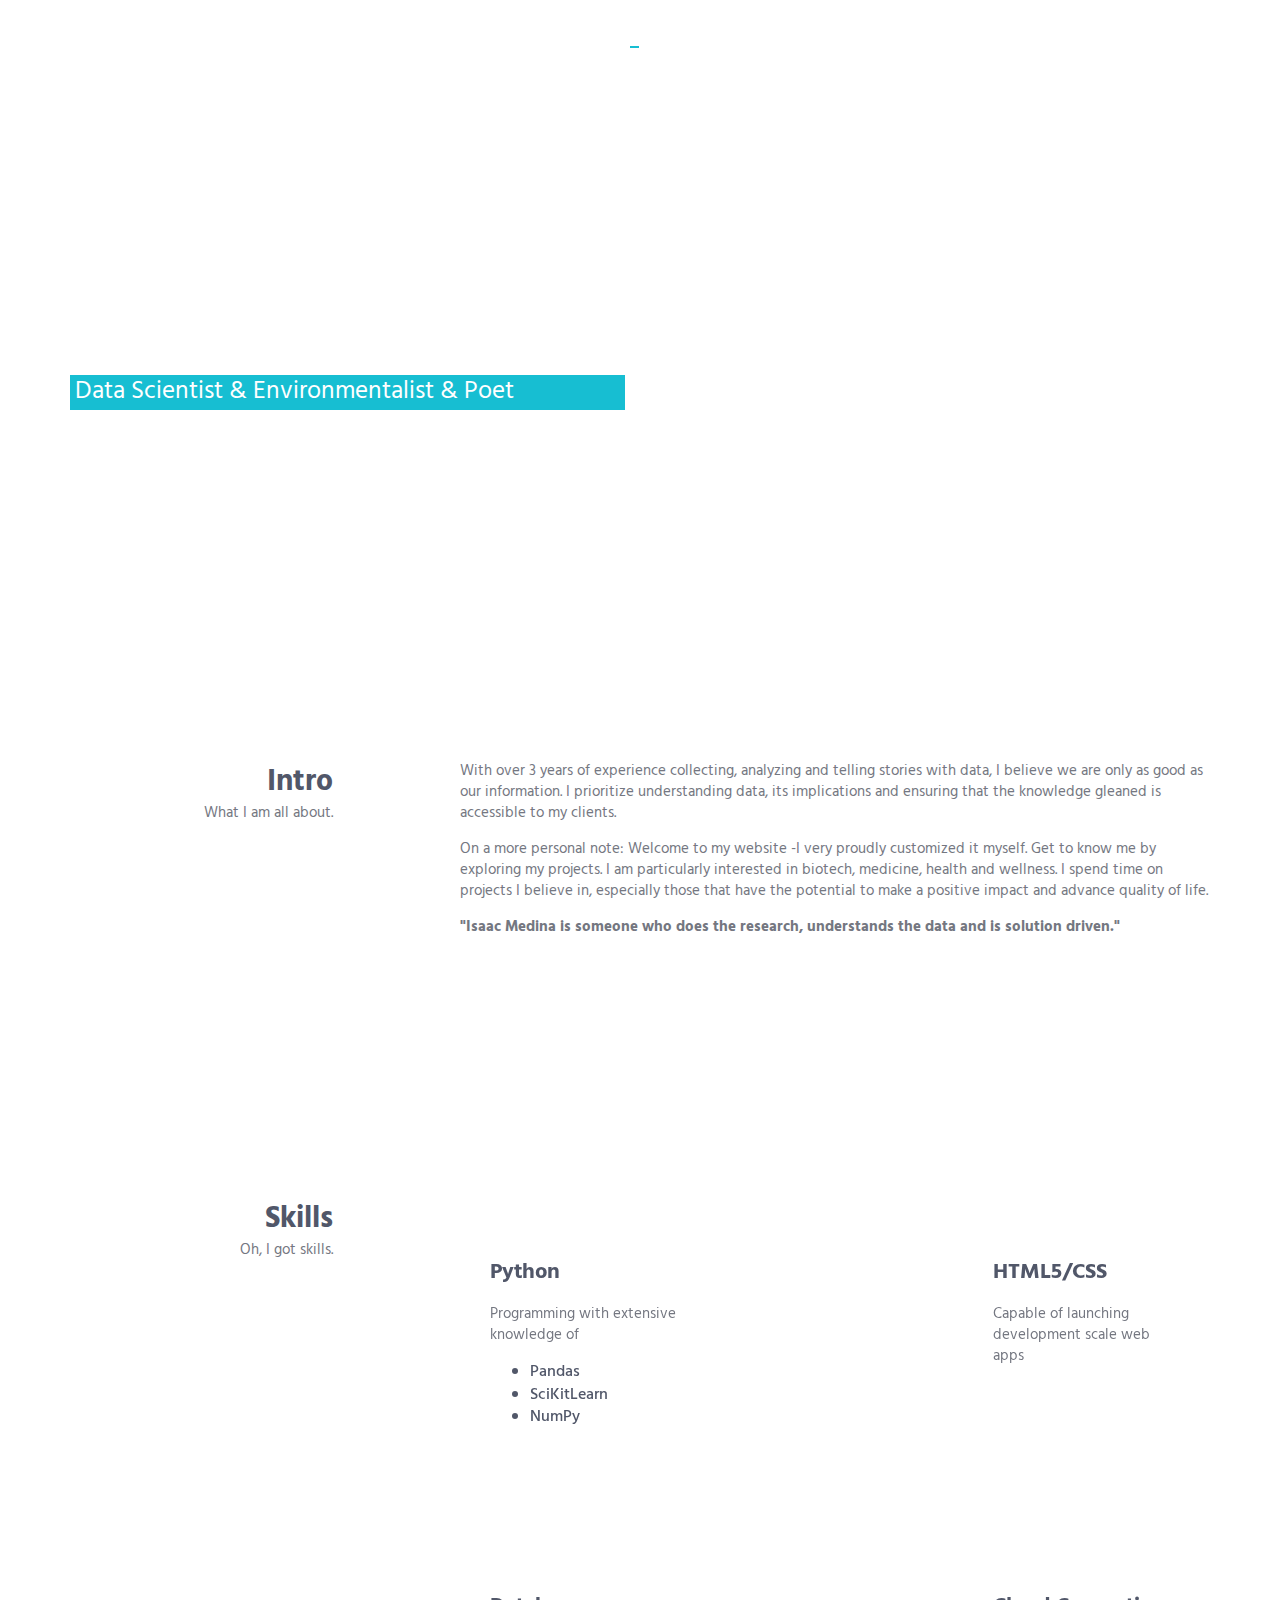
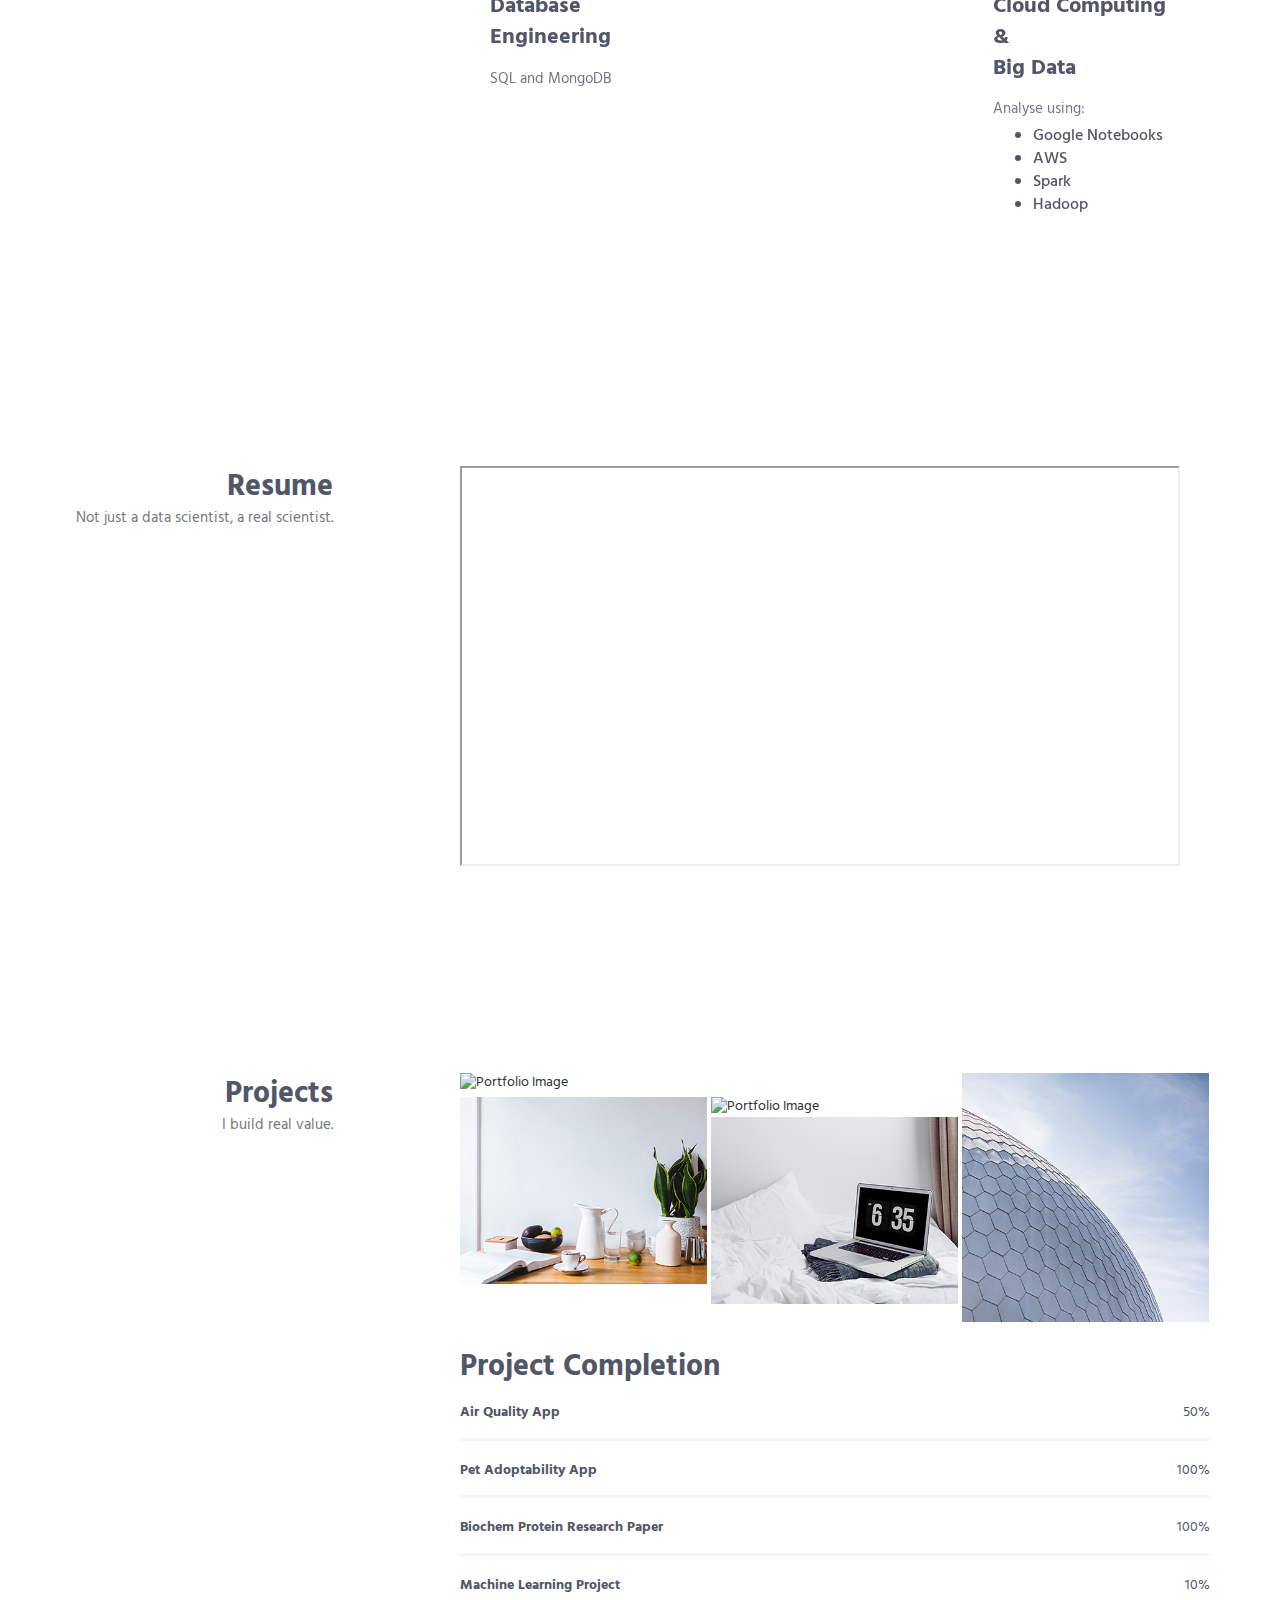
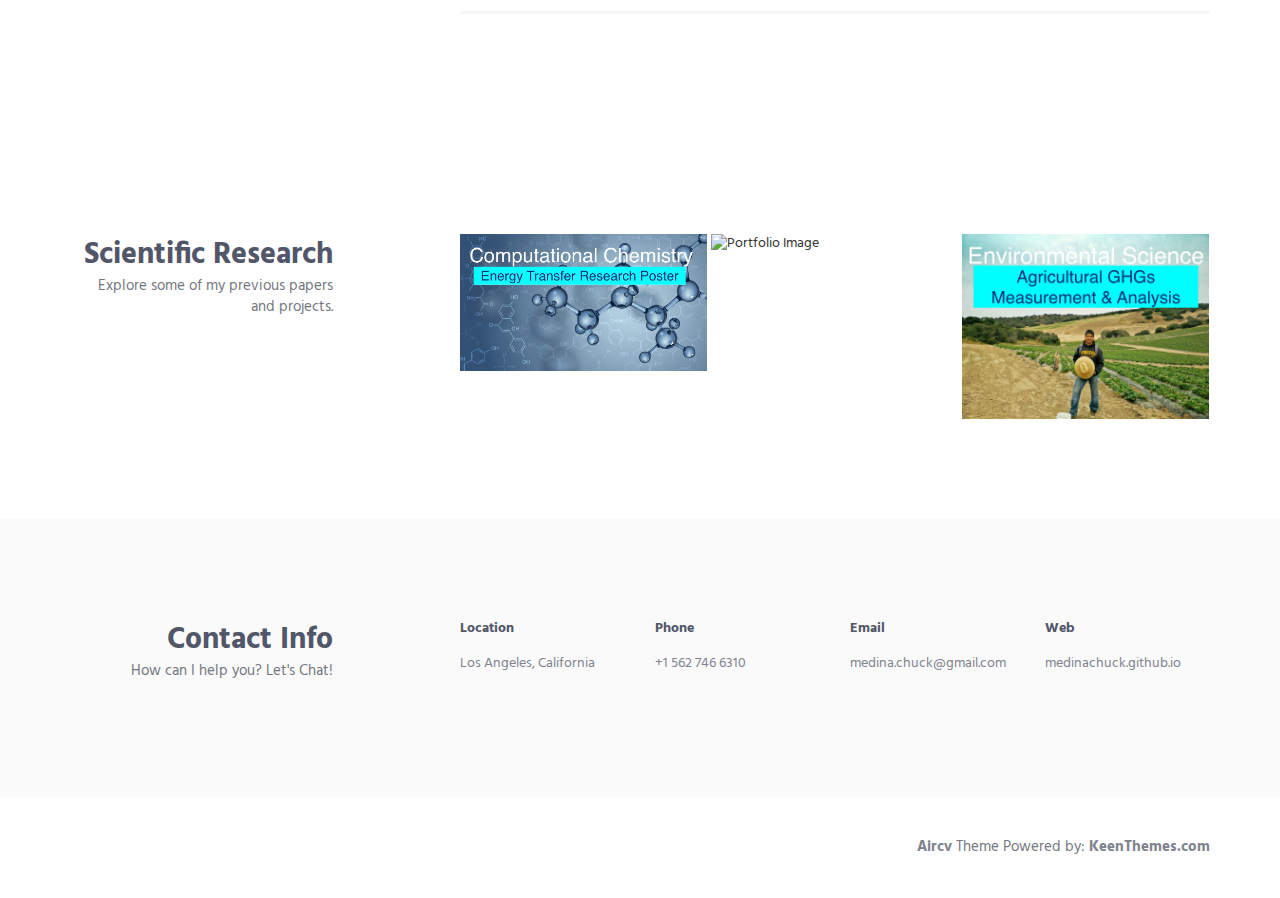
==== commit f6a0693b: "add science section pics" ====
--- a/index.html
+++ b/index.html
@@ -509,128 +509,34 @@
                         <!-- Masonry Grid -->
                         <div class="masonry-grid row row-space-2">
                             <div class="masonry-grid-sizer col-xs-6 col-sm-6 col-md-1"></div>
-                            <div class="masonry-grid-item col-xs-12 col-sm-6 col-md-8 margin-b-4">
-                                <!-- Work -->
-                                <div class="work work-popup-trigger">
-                                    <div class="work-overlay">
-                                        <img class="full-width img-responsive" src="img/800x400/shutterstock_mountainair1.jpg" alt="Portfolio Image">
-                                    </div>
-                                    <div class="work-popup-overlay">
-                                        <div class="work-popup-content">
-                                            <a href="javascript:void(0);" class="work-popup-close">Hide</a>
-                                            <div class="margin-b-30">
-                                                <h3 class="margin-b-5">Art Of Coding</h3>
-                                                <span>Clean &amp; Minimalistic Design</span>
-                                            </div>
-                                            <div class="row">
-                                                <div class="col-sm-8 work-popup-content-divider sm-margin-b-20">
-                                                    <div class="margin-t-10 sm-margin-t-0">
-                                                        <p>Duis aute irure dolor in reprehenderit in voluptate velit esse cillum dolore eu fugiat nulla pariatur. Excepteur sint occaecat cupidatat non proident, sunt in culpa qui officia deserunt mollit anim id est laborum.</p>
-                                                        <p>Lorem ipsum dolor sit amet, consectetur adipisicing elit, sed do eiusmod tempor incididunt ut labore et dolore magna aliqua. Ut enim ad minim veniam, quis nostrud.</p>
-                                                        <ul class="list-inline work-popup-tag">
-                                                            <li class="work-popup-tag-item"><a class="work-popup-tag-link" href="#">Design,</a></li>
-                                                            <li class="work-popup-tag-item"><a class="work-popup-tag-link" href="#">Coding,</a></li>
-                                                            <li class="work-popup-tag-item"><a class="work-popup-tag-link" href="#">Portfolio</a></li>
-                                                        </ul>
-                                                    </div>
-                                                </div>
-                                                <div class="col-sm-4">
-                                                    <div class="margin-t-10 sm-margin-t-0">
-                                                        <p class="margin-b-5"><strong>Project Leader:</strong> John Doe</p>
-                                                        <p class="margin-b-5"><strong>Designer:</strong> Alisa Keys</p>
-                                                        <p class="margin-b-5"><strong>Developer:</strong> Mark Doe</p>
-                                                        <p class="margin-b-5"><strong>Customer:</strong> Keenthemes</p>
-                                                    </div>
-                                                </div>
-                                            </div>
-                                        </div>
-                                    </div>
-                                </div>
-                                <!-- End Work -->
-                            </div>
                             <div class="masonry-grid-item col-xs-12 col-sm-6 col-md-4 margin-b-4">
                                 <!-- Work -->
                                 <div class="work work-popup-trigger">
                                     <div class="work-overlay">
-                                        <img class="full-width img-responsive" src="img/397x400/01.jpg" alt="Portfolio Image">
-                                    </div>
-                                    <div class="work-popup-overlay">
-                                        <div class="work-popup-content">
-                                            <a href="javascript:void(0);" class="work-popup-close">Hide</a>
-                                            <div class="margin-b-30">
-                                                <h3 class="margin-b-5">Art Of Coding</h3>
-                                                <span>Clean &amp; Minimalistic Design</span>
-                                            </div>
-                                            <div class="row">
-                                                <div class="col-sm-8 work-popup-content-divider sm-margin-b-20">
-                                                    <div class="margin-t-10 sm-margin-t-0">
-                                                        <p>Duis aute irure dolor in reprehenderit in voluptate velit esse cillum dolore eu fugiat nulla pariatur. Excepteur sint occaecat cupidatat non proident, sunt in culpa qui officia deserunt mollit anim id est laborum.</p>
-                                                        <p>Lorem ipsum dolor sit amet, consectetur adipisicing elit, sed do eiusmod tempor incididunt ut labore et dolore magna aliqua. Ut enim ad minim veniam, quis nostrud.</p>
-                                                        <ul class="list-inline work-popup-tag">
-                                                            <li class="work-popup-tag-item"><a class="work-popup-tag-link" href="#">Design,</a></li>
-                                                            <li class="work-popup-tag-item"><a class="work-popup-tag-link" href="#">Coding,</a></li>
-                                                            <li class="work-popup-tag-item"><a class="work-popup-tag-link" href="#">Portfolio</a></li>
-                                                        </ul>
-                                                    </div>
-                                                </div>
-                                                <div class="col-sm-4">
-                                                    <div class="margin-t-10 sm-margin-t-0">
-                                                        <p class="margin-b-5"><strong>Project Leader:</strong> John Doe</p>
-                                                        <p class="margin-b-5"><strong>Designer:</strong> Alisa Keys</p>
-                                                        <p class="margin-b-5"><strong>Developer:</strong> Mark Doe</p>
-                                                        <p class="margin-b-5"><strong>Customer:</strong> Keenthemes</p>
-                                                    </div>
-                                                </div>
-                                            </div>
-                                        </div>
-                                    </div>
-                                </div>
-                                <!-- End Work -->
-                            </div>
-                            <div class="masonry-grid-item col-xs-12 col-sm-6 col-md-4 md-margin-b-4">
-                                <!-- Work -->
-                                <div class="work work-popup-trigger">
-                                    <div class="work-overlay">
-                                        <img class="full-width img-responsive" src="img/397x300/01.jpg" alt="Portfolio Image">
-                                    </div>
-                                    <div class="work-popup-overlay">
-                                        <div class="work-popup-content">
-                                            <a href="javascript:void(0);" class="work-popup-close">Hide</a>
-                                            <div class="margin-b-30">
-                                                <h3 class="margin-b-5">Art Of Coding</h3>
-                                                <span>Clean &amp; Minimalistic Design</span>
-                                            </div>
-                                            <div class="row">
-                                                <div class="col-sm-8 work-popup-content-divider sm-margin-b-20">
-                                                    <div class="margin-t-10 sm-margin-t-0">
-                                                        <p>Duis aute irure dolor in reprehenderit in voluptate velit esse cillum dolore eu fugiat nulla pariatur. Excepteur sint occaecat cupidatat non proident, sunt in culpa qui officia deserunt mollit anim id est laborum.</p>
-                                                        <p>Lorem ipsum dolor sit amet, consectetur adipisicing elit, sed do eiusmod tempor incididunt ut labore et dolore magna aliqua. Ut enim ad minim veniam, quis nostrud.</p>
-                                                        <ul class="list-inline work-popup-tag">
-                                                            <li class="work-popup-tag-item"><a class="work-popup-tag-link" href="#">Design,</a></li>
-                                                            <li class="work-popup-tag-item"><a class="work-popup-tag-link" href="#">Coding,</a></li>
-                                                            <li class="work-popup-tag-item"><a class="work-popup-tag-link" href="#">Portfolio</a></li>
-                                                        </ul>
-                                                    </div>
-                                                </div>
-                                                <div class="col-sm-4">
-                                                    <div class="margin-t-10 sm-margin-t-0">
-                                                        <p class="margin-b-5"><strong>Project Leader:</strong> John Doe</p>
-                                                        <p class="margin-b-5"><strong>Designer:</strong> Alisa Keys</p>
-                                                        <p class="margin-b-5"><strong>Developer:</strong> Mark Doe</p>
-                                                        <p class="margin-b-5"><strong>Customer:</strong> Keenthemes</p>
-                                                    </div>
-                                                </div>
-                                            </div>
-                                        </div>
-                                    </div>
-                                </div>
-                                <!-- End Work -->
-                            </div>
-                            <div class="masonry-grid-item col-md-12 col-sm-6 col-md-4 md-margin-b-4">
-                                <!-- Work -->
-                                <div class="work work-popup-trigger">
-                                    <div class="work-overlay">
-                                        <img class="full-width img-responsive" src="img/397x300/image_biochemistryproject copy.jpg" alt="Portfolio Image">
+                                        <img class="full-width img-responsive" src="img/computational_chemistry.jpg" alt="Computational Chemistry: Energy Transfer Research Poster" height="100%">
+                                    </div>
+                                    <div class="work-popup-overlay">
+                                        <div class="work-popup-content">
+                                            <a href="javascript:void(0);" class="work-popup-close">Hide</a>
+                                            <div class="margin-b-30">
+                                                <h3 class="margin-b-5">Art Of Coding</h3>
+                                                <span>Clean &amp; Minimalistic Design</span>
+                                            </div>
+                                            <div class="row">
+                                                <div class="col-sm-12 work-popup-content-divider sm-margin-b-20">
+                                                    <embed src="img/SACNAS Poster 2014_v3.pdf" height="600px" width="100%" /> 
+                                                </div>
+                                            </div>
+                                        </div>
+                                    </div>
+                                </div>
+                                <!-- End Work -->
+                            </div>
+                            <div class="masonry-grid-item col-xs-12 col-sm-6 col-md-4 margin-b-4">
+                                <!-- Work -->
+                                <div class="work work-popup-trigger">
+                                    <div class="work-overlay">
+                                        <img class="full-width img-responsive" src="img/397x300/image_biochemistryproject copy.jpg" alt="Portfolio Image" height="100%">
                                     </div>
                                     <div class="work-popup-overlay">
                                         <div class="work-popup-content">
@@ -649,38 +555,22 @@
                                 </div>
                                 <!-- End Work -->
                             </div>
-                            <div class="masonry-grid-item col-xs-12 col-sm-6 col-md-4">
-                                <!-- Work -->
-                                <div class="work work-popup-trigger">
-                                    <div class="work-overlay">
-                                        <img class="full-width img-responsive" src="img/397x300/03.jpg" alt="Portfolio Image">
-                                    </div>
-                                    <div class="work-popup-overlay">
-                                        <div class="work-popup-content">
-                                            <a href="javascript:void(0);" class="work-popup-close">Hide</a>
-                                            <div class="margin-b-30">
-                                                <h3 class="margin-b-5">Art Of Coding</h3>
-                                                <span>Clean &amp; Minimalistic Design</span>
-                                            </div>
-                                            <div class="row">
-                                                <div class="col-sm-8 work-popup-content-divider sm-margin-b-20">
-                                                    <div class="margin-t-10 sm-margin-t-0">
-                                                        <p>Duis aute irure dolor in reprehenderit in voluptate velit esse cillum dolore eu fugiat nulla pariatur. Excepteur sint occaecat cupidatat non proident, sunt in culpa qui officia deserunt mollit anim id est laborum.</p>
-                                                        <p>Lorem ipsum dolor sit amet, consectetur adipisicing elit, sed do eiusmod tempor incididunt ut labore et dolore magna aliqua. Ut enim ad minim veniam, quis nostrud.</p>
-                                                        <ul class="list-inline work-popup-tag">
-                                                            <li class="work-popup-tag-item"><a class="work-popup-tag-link" href="#">Design,</a></li>
-                                                            <li class="work-popup-tag-item"><a class="work-popup-tag-link" href="#">Coding,</a></li>
-                                                            <li class="work-popup-tag-item"><a class="work-popup-tag-link" href="#">Portfolio</a></li>
-                                                        </ul>
-                                                    </div>
-                                                </div>
-                                                <div class="col-sm-4">
-                                                    <div class="margin-t-10 sm-margin-t-0">
-                                                        <p class="margin-b-5"><strong>Project Leader:</strong> John Doe</p>
-                                                        <p class="margin-b-5"><strong>Designer:</strong> Alisa Keys</p>
-                                                        <p class="margin-b-5"><strong>Developer:</strong> Mark Doe</p>
-                                                        <p class="margin-b-5"><strong>Customer:</strong> Keenthemes</p>
-                                                    </div>
+                            <div class="masonry-grid-item col-xs-12 col-sm-6 col-md-4 md-margin-b-4">
+                                <!-- Work -->
+                                <div class="work work-popup-trigger">
+                                    <div class="work-overlay">
+                                        <img class="full-width img-responsive" src="img/strawberry_research_hat_edit.jpg" alt="Portfolio Image" height="100%">
+                                    </div>
+                                    <div class="work-popup-overlay">
+                                        <div class="work-popup-content">
+                                            <a href="javascript:void(0);" class="work-popup-close">Hide</a>
+                                            <div class="margin-b-30">
+                                                <h3 class="margin-b-5">Art Of Coding</h3>
+                                                <span>Clean &amp; Minimalistic Design</span>
+                                            </div>
+                                            <div class="row">
+                                                <div class="col-sm-12 work-popup-content-divider sm-margin-b-20">
+                                                    <embed src="img/SeniorThesis.pdf" height="600px" width="100%" /> 
                                                 </div>
                                             </div>
                                         </div>
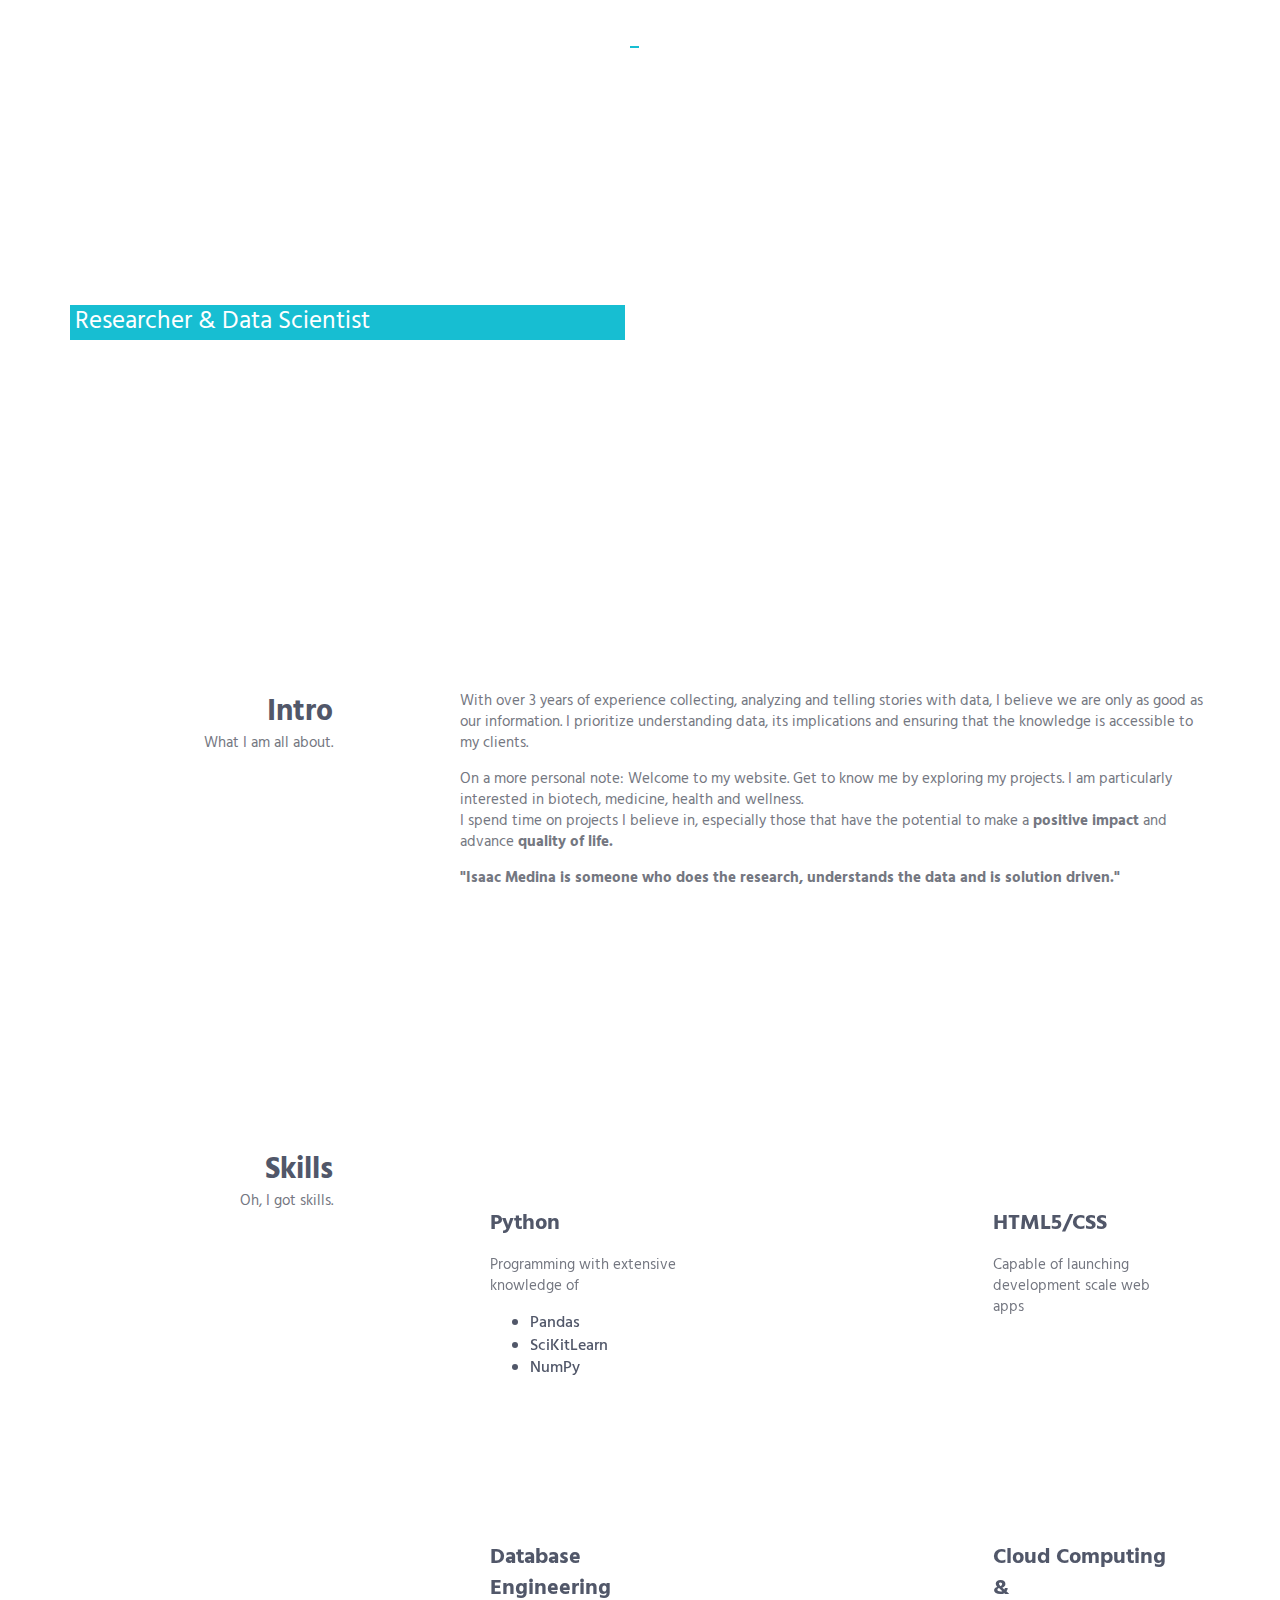
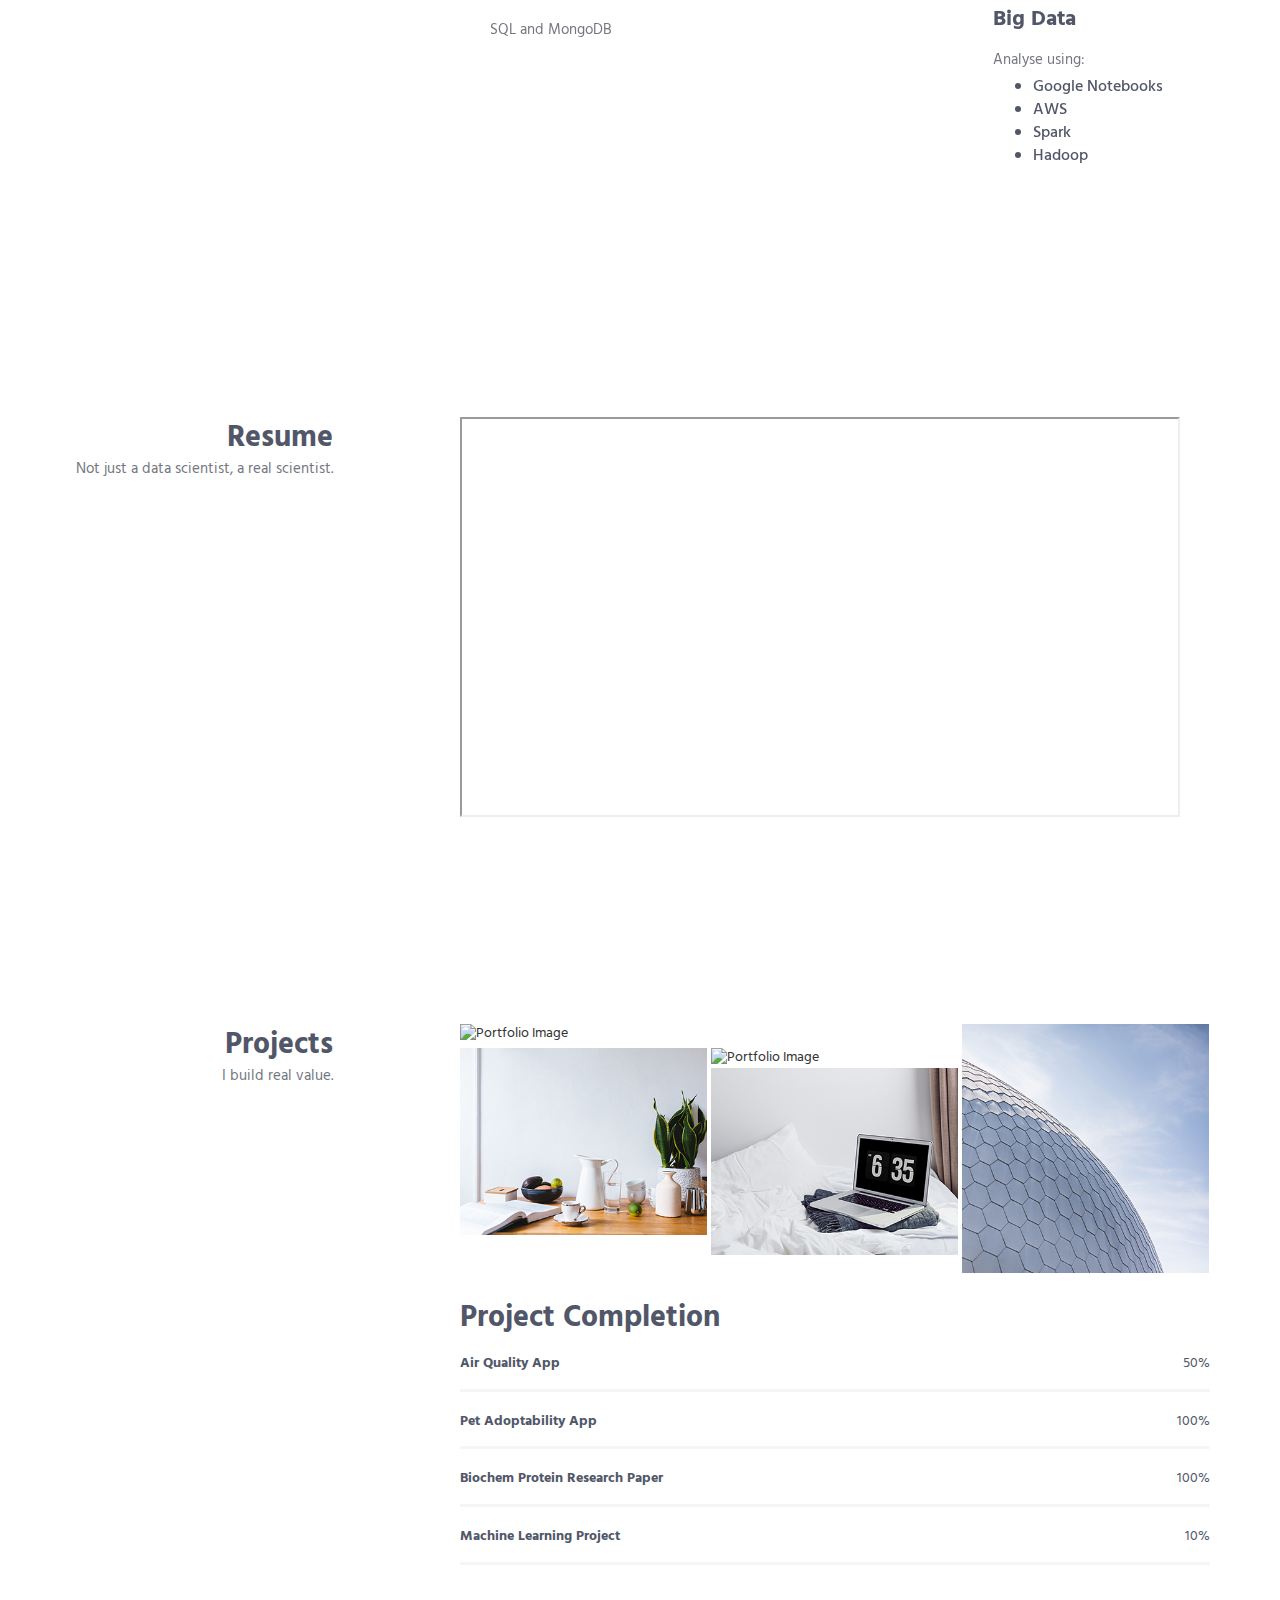
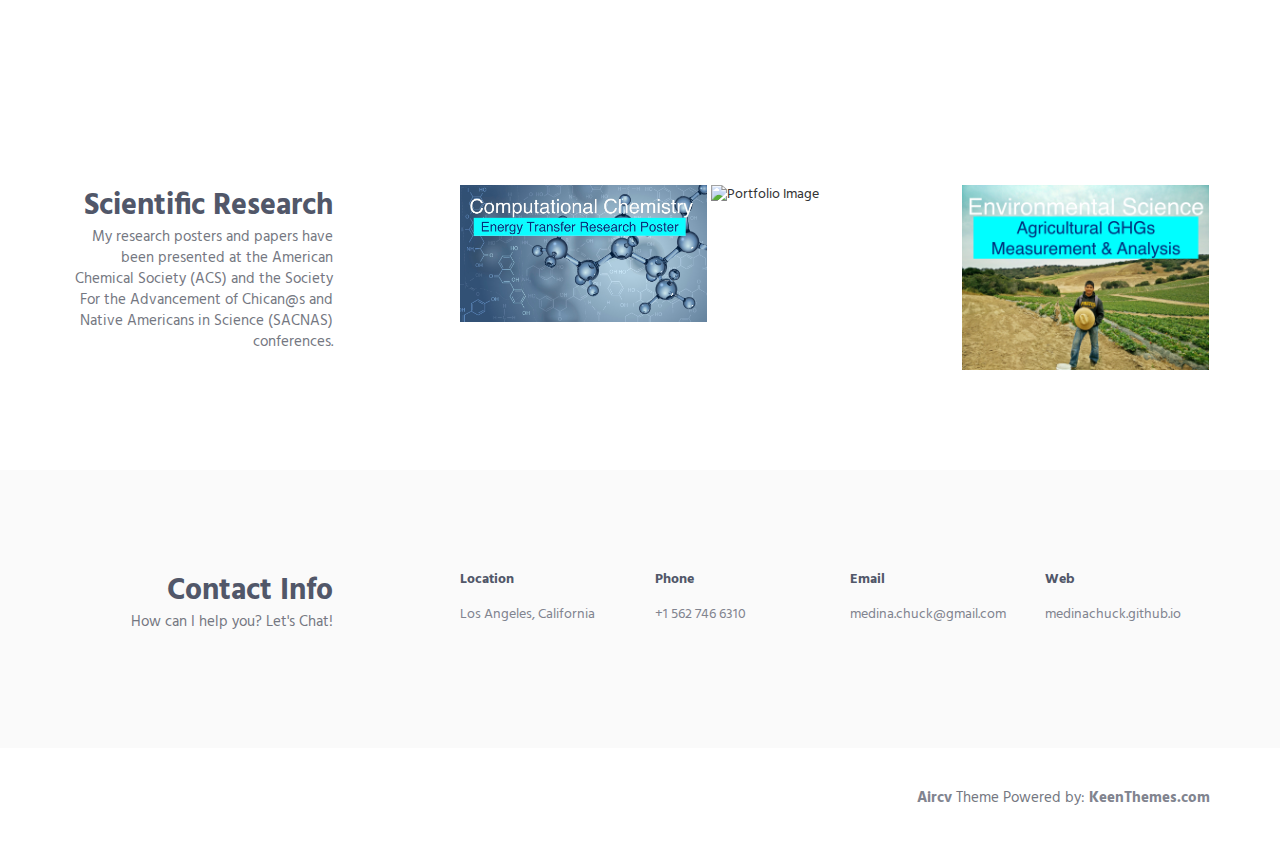
==== commit c509f808: "Update Header, Science Section, fix link icons" ====
--- a/index.html
+++ b/index.html
@@ -88,13 +88,13 @@
                 <div class="row">
                     <div class="col-sm-6">
                         <div class="promo-block-divider">
-                            <h1 class="promo-block-title">Isaac <br/> Medina</h1>
-                            <p class="promo-block-text">Data Scientist &amp; Environmentalist &amp; Poet</p>
+                            <h1 class="promo-block-title">Isaac Medina</h1>
+                            <p class="promo-block-text">Researcher &amp; Data Scientist   </p>
                         </div>
                         <ul class="list-inline">
                             <li><a href="https://www.linkedin.com/in/isaac-medina/" class="social-icons"><i class="icon-social-linkedin"></i></a></li>
                             <li><a href="https://github.com/medinachuck" class="social-icons"><i class="fab fa-github"></i></a></li>
-                            <li><a href="https://medium.com/@medina.chuck" class="social-icons"><i class="fab fa-medium-m"></i></a></li>  
+                            <li><a href="https://medinachuck.medium.com" class="social-icons"><i class="fab fa-medium-m"></i></a></li>  
                         </ul>
                     </div>
                 </div>
@@ -116,8 +116,8 @@
                     </div>
                     <div class="col-sm-8 col-sm-offset-1">
                         <div class="margin-b-60">
-                            <p>With over 3 years of experience collecting, analyzing and telling stories with data, I believe we are only as good as our information. I prioritize understanding data, its implications and ensuring that the knowledge gleaned is accessible to my clients.</p> 
-                            <p>On a more personal note: Welcome to my website -I very proudly customized it myself. Get to know me by exploring my projects. I am particularly interested in biotech, medicine, health and wellness. I spend time on projects I believe in, especially those that have the potential to make a positive impact and advance quality of life.</p>
+                            <p>With over 3 years of experience collecting, analyzing and telling stories with data, I believe we are only as good as our information. I prioritize understanding data, its implications and ensuring that the knowledge is accessible to my clients.</p> 
+                            <p>On a more personal note: Welcome to my website. Get to know me by exploring my projects. I am particularly interested in biotech, medicine, health and wellness. <br> I spend time on projects I believe in, especially those that have the  potential to make a <strong> positive impact </strong> and advance <strong>quality of life.</strong></p>
                             <p style= font-weight:bold;color:rgb(28, 29, 29) >"Isaac Medina is someone who does the research, understands the data and is solution driven."</p>
                         </div>
                     </div>
@@ -502,7 +502,7 @@
                     <div class="col-sm-3 sm-margin-b-30">
                         <div class="text-right sm-text-left">
                             <h2 class="margin-b-0">Scientific Research</h2>
-                            <p>Explore some of my previous papers and projects.</p>
+                            <p> My research posters and papers have been presented at the American Chemical Society (ACS) and the Society For the Advancement of Chican@s and Native Americans in Science (SACNAS) conferences. </p>
                         </div>
                     </div>
                     <div class="col-sm-8 col-sm-offset-1">
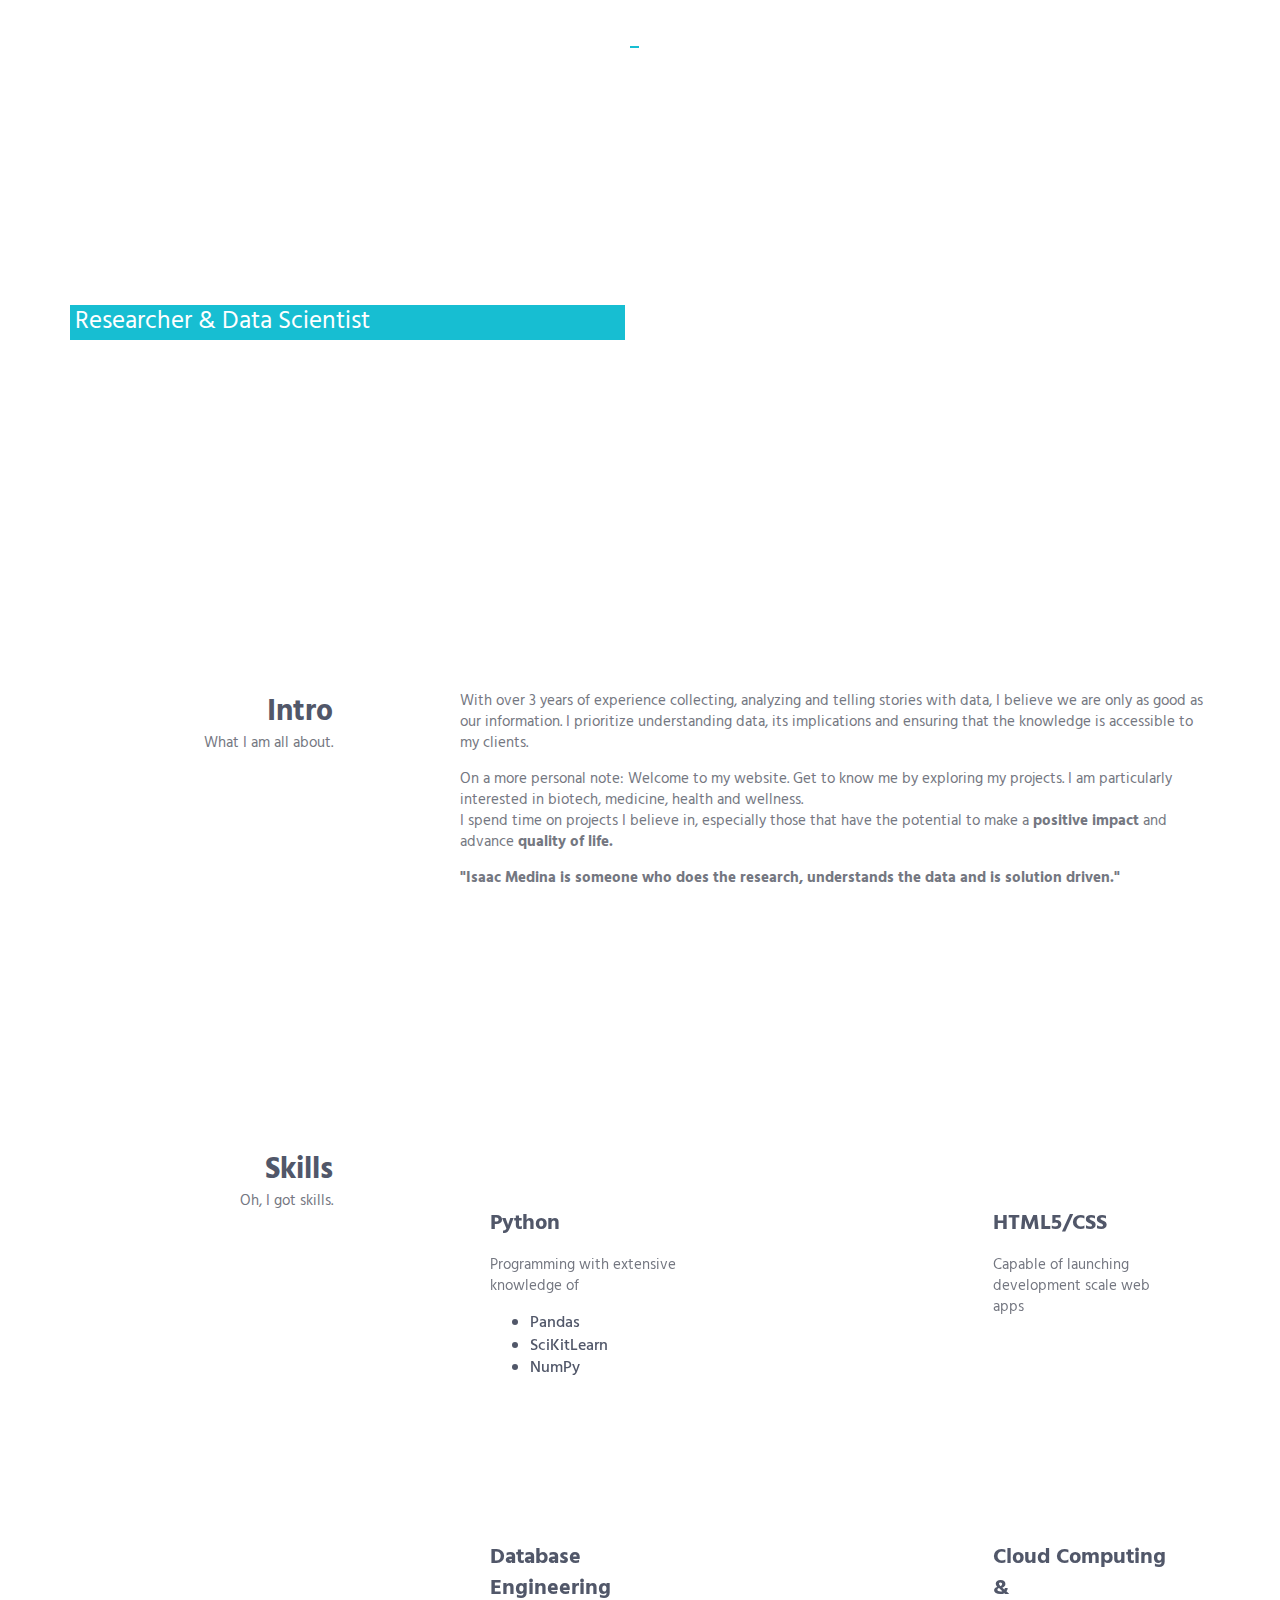
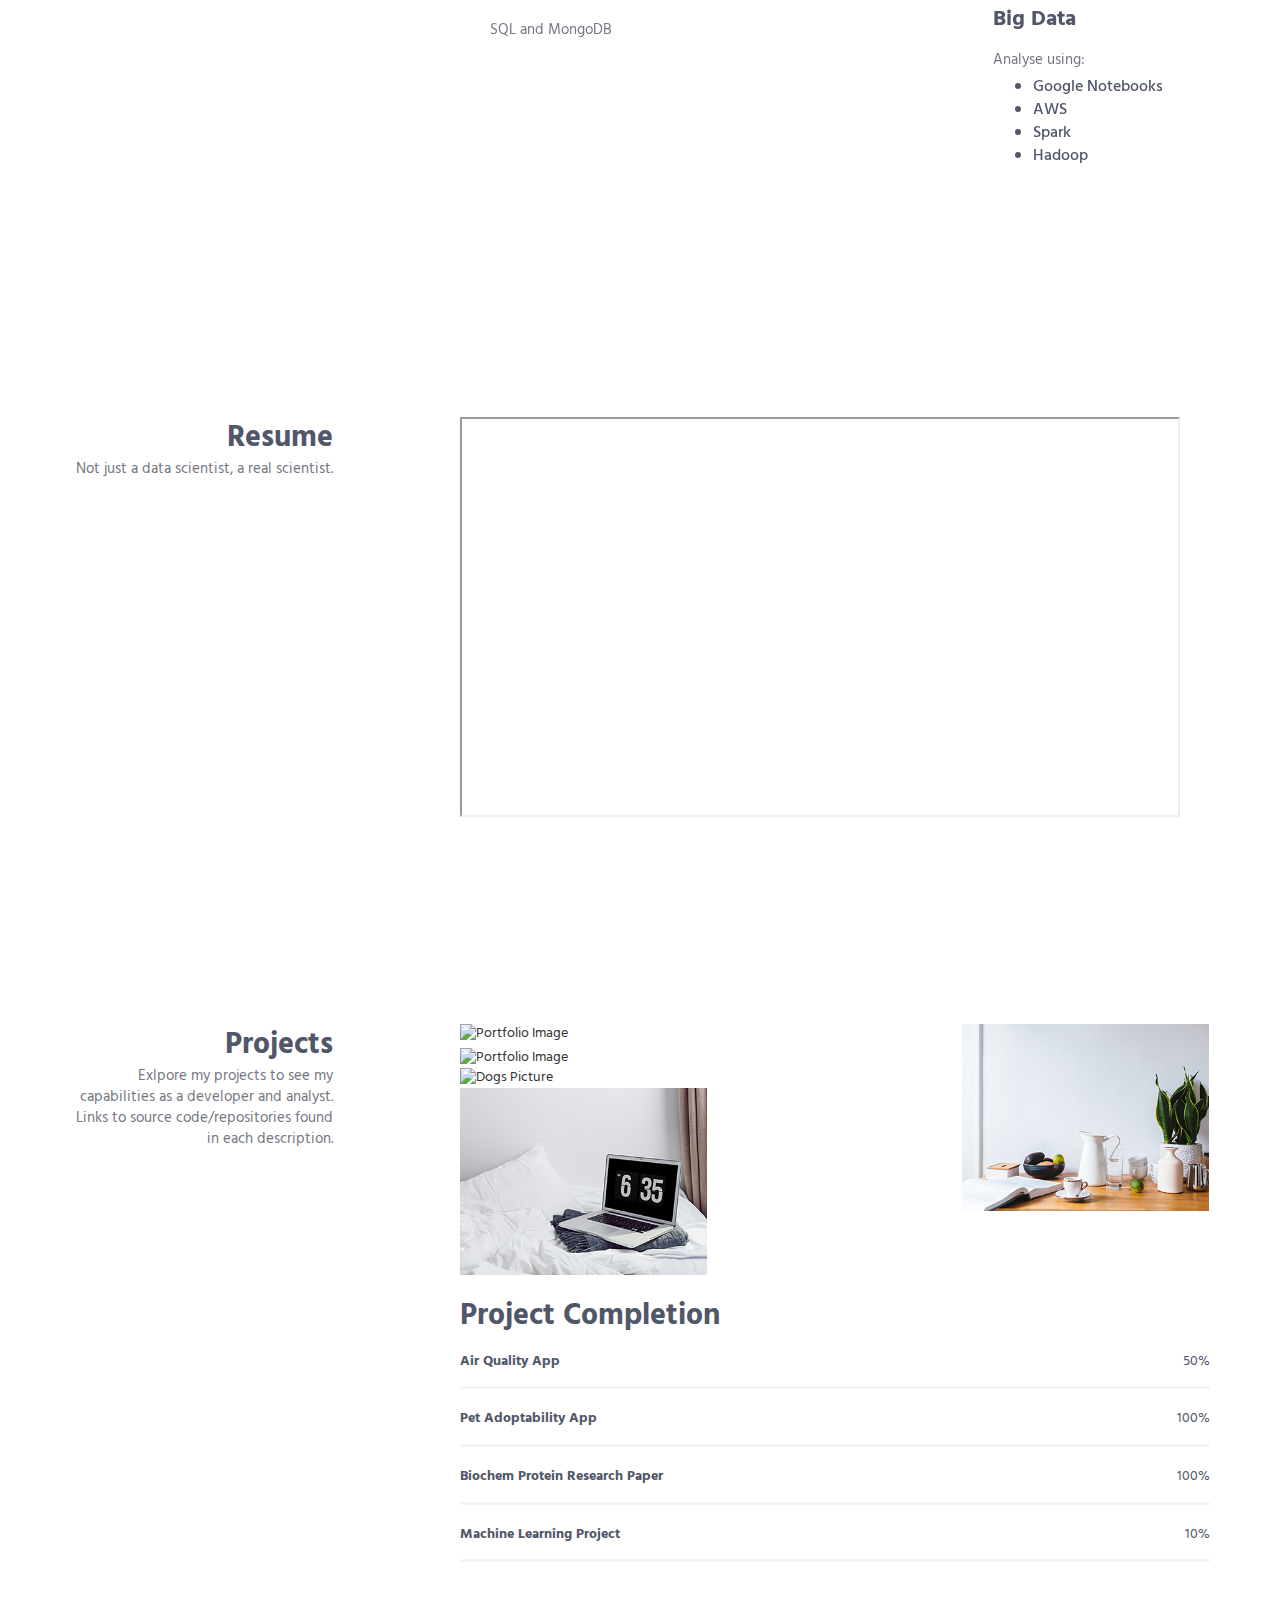
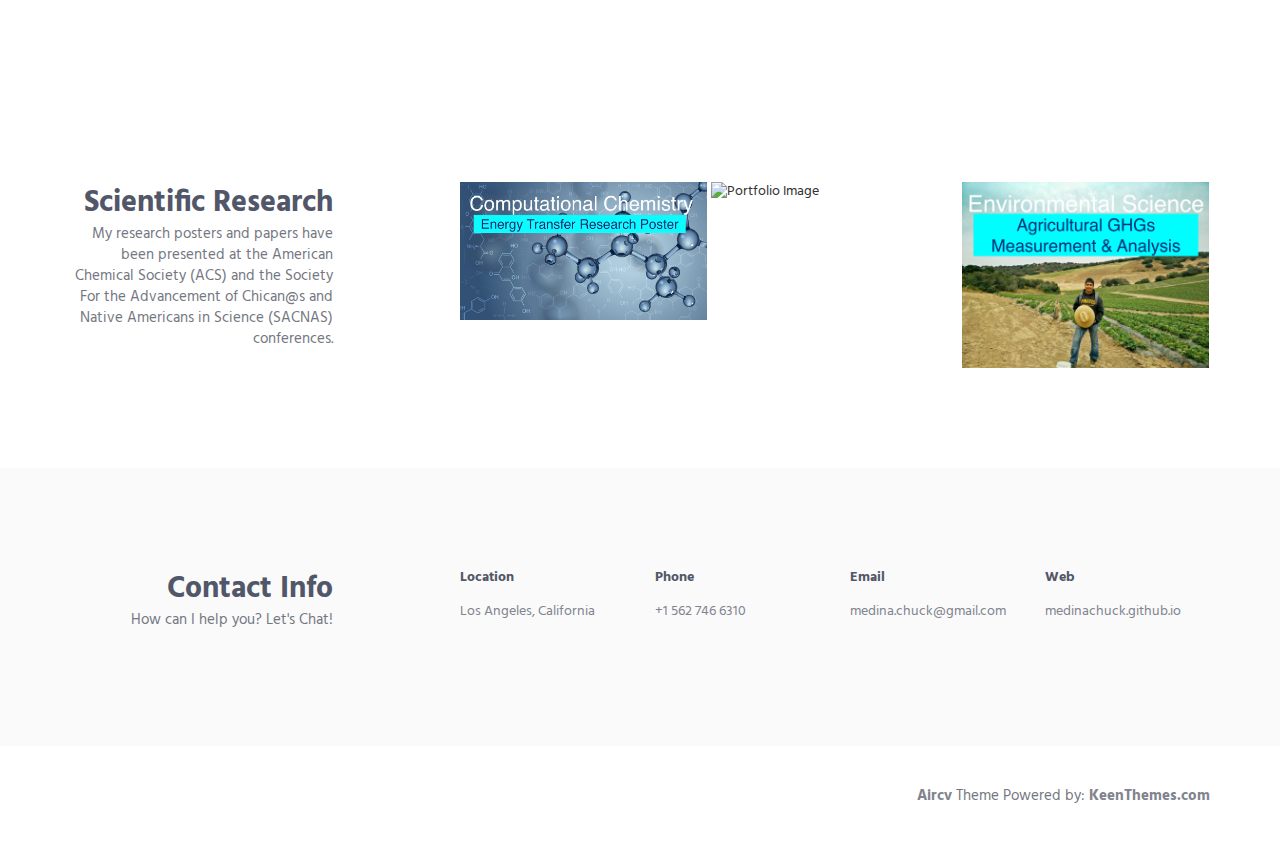
==== commit ab4a0e85: "update Projects section, add gif" ====
--- a/index.html
+++ b/index.html
@@ -154,8 +154,7 @@
                                                     <li>NumPy</li>
                                                 </ul>
                                             </p>
-                                        </div>
-                                        <a href="#" class="content-wrapper-link"></a>    
+                                        </div>    
                                     </div>
                                 </div>
                                 <div class="col-md-4 md-margin-b-4">
@@ -172,8 +171,7 @@
                                                     <li style="color: #ffff;">Leaflet</li>
                                                 </ul>
                                             </p>
-                                        </div>
-                                        <a href="#" class="content-wrapper-link"></a>    
+                                        </div>   
                                     </div>
                                 </div>
                                 <div class="col-md-4">
@@ -184,8 +182,7 @@
                                         <div class="service-info">
                                             <h3>HTML5/CSS</h3>
                                             <p class="margin-b-5">Capable of launching development scale web apps</p>
-                                        </div>
-                                        <a href="#" class="content-wrapper-link"></a>    
+                                        </div>   
                                     </div>
                                 </div>
                             </div>
@@ -199,8 +196,7 @@
                                         <div class="service-info">
                                             <h3>Database Engineering</h3>
                                             <p class="margin-b-5">SQL and MongoDB</p>
-                                        </div>
-                                        <a href="#" class="content-wrapper-link"></a>    
+                                        </div>    
                                     </div>
                                 </div>
                                 <div class="col-md-4 md-margin-b-4">
@@ -211,8 +207,7 @@
                                         <div class="service-info">
                                             <h3 class="color-white">AI</h3>
                                             <p class="color-white margin-b-5">Machine Learning & Deep Learning</p>
-                                        </div>
-                                        <a href="#" class="content-wrapper-link"></a>    
+                                        </div>    
                                     </div>
                                 </div>
                                 <div class="col-md-4">
@@ -230,8 +225,7 @@
                                                     <li>Hadoop</li>
                                                 </ul>
                                             </p>
-                                        </div>
-                                        <a href="#" class="content-wrapper-link"></a>    
+                                        </div>   
                                     </div>
                                 </div>
                             </div>
@@ -272,7 +266,7 @@
                     <div class="col-sm-3 sm-margin-b-30">
                         <div class="text-right sm-text-left">
                             <h2 class="margin-b-0">Projects</h2>
-                            <p>I build real value.</p>
+                            <p>Exlpore my projects to see my capabilities as a developer and analyst. Links to source code/repositories found in each description.</p>
                         </div>
                     </div>
                     <div class="col-sm-8 col-sm-offset-1">
@@ -284,6 +278,47 @@
                                 <div class="work work-popup-trigger">
                                     <div class="work-overlay">
                                         <img class="full-width img-responsive" src="img/800x400/shutterstock_mountainair1.jpg" alt="Portfolio Image">
+                                    </div>
+                                    <div class="work-popup-overlay">
+                                        <div class="work-popup-content">
+                                            <a href="javascript:void(0);" class="work-popup-close">Hide</a>
+                                            <div class="margin-b-30">
+                                                <h3 class="margin-b-5">Air Quality App</h3>
+                                                <span>Find the best time to go for a run or do outdoor activities.</span>
+                                            </div>
+                                            <div class="row">
+                                                <div class="col-sm-8 work-popup-content-divider sm-margin-b-20">
+                                                    <div class="margin-t-10 sm-margin-t-0">
+                                                        <p>Air Quality Dashboard is simple python application that helps users avoid air pollution by: <br> 
+                                                            <ul>
+                                                                <li>Giving a 48 hour forecast of air quality and UV-index</li>
+                                                                <li>uses the best available data sources (Breezometer and Open Weather APIs)</li>
+                                                            </ul>
+                                                        </p>
+                                                        <img src="img/newapp_demo.gif", height="200", width="340">
+                                                        <h5>Please see the repository: 
+                                                            <a style="color: #57bbcf;" href="https://github.com/medinachuck/AQI-Dashboard"><strong>medinachuck/AQI-Dashboard</strong></a>
+                                                        </h5>
+                                                    </div>
+                                                </div>
+                                                <div class="col-sm-4">
+                                                    <div class="margin-t-10 sm-margin-t-0">
+                                                        <p class="margin-b-5"><strong>Project Leader:</strong> Isaac Medina</p>
+                                                        <p class="margin-b-5"><strong>Contributor:</strong> Vijay Rajpurohit</p>
+                                                        <p class="margin-b-5"><strong>Contribtor:</strong> Lesly Sok</p>
+                                                    </div>
+                                                </div>
+                                            </div>
+                                        </div>
+                                    </div>
+                                </div>
+                                <!-- End Work -->
+                            </div>
+                            <div class="masonry-grid-item col-md-6">
+                                <!-- Work -->
+                                <div class="work work-popup-trigger">
+                                    <div class="work-overlay">
+                                        <img class="full-width img-responsive" src="img/IOT_AirQualitySensorDatabase.jpg" alt="Portfolio Image">
                                     </div>
                                     <div class="work-popup-overlay">
                                         <div class="work-popup-content">
@@ -318,11 +353,11 @@
                                 </div>
                                 <!-- End Work -->
                             </div>
-                            <div class="masonry-grid-item col-xs-12 col-sm-6 col-md-4 margin-b-4">
-                                <!-- Work -->
-                                <div class="work work-popup-trigger">
-                                    <div class="work-overlay">
-                                        <img class="full-width img-responsive" src="img/397x400/01.jpg" alt="Portfolio Image">
+                            <div class="masonry-grid-item col-xs-12 col-sm-6 col-md-4 md-margin-b-4">
+                                <!-- Work -->
+                                <div class="work work-popup-trigger">
+                                    <div class="work-overlay">
+                                        <img class="full-width img-responsive" src="img/397x300/01.jpg" alt="lastimage">
                                     </div>
                                     <div class="work-popup-overlay">
                                         <div class="work-popup-content">
@@ -357,11 +392,11 @@
                                 </div>
                                 <!-- End Work -->
                             </div>
-                            <div class="masonry-grid-item col-xs-12 col-sm-6 col-md-4 md-margin-b-4">
-                                <!-- Work -->
-                                <div class="work work-popup-trigger">
-                                    <div class="work-overlay">
-                                        <img class="full-width img-responsive" src="img/397x300/01.jpg" alt="Portfolio Image">
+                            <div class="masonry-grid-item col-md-6">
+                                <!-- Work -->
+                                <div class="work work-popup-trigger">
+                                    <div class="work-overlay">
+                                        <img class="full-width img-responsive" src="img/pets_image.jpg" alt="Dogs Picture">
                                     </div>
                                     <div class="work-popup-overlay">
                                         <div class="work-popup-content">
@@ -389,29 +424,6 @@
                                                         <p class="margin-b-5"><strong>Developer:</strong> Mark Doe</p>
                                                         <p class="margin-b-5"><strong>Customer:</strong> Keenthemes</p>
                                                     </div>
-                                                </div>
-                                            </div>
-                                        </div>
-                                    </div>
-                                </div>
-                                <!-- End Work -->
-                            </div>
-                            <div class="masonry-grid-item col-md-12 col-sm-6 col-md-4 md-margin-b-4">
-                                <!-- Work -->
-                                <div class="work work-popup-trigger">
-                                    <div class="work-overlay">
-                                        <img class="full-width img-responsive" src="img/397x300/image_biochemistryproject copy.jpg" alt="Portfolio Image">
-                                    </div>
-                                    <div class="work-popup-overlay">
-                                        <div class="work-popup-content">
-                                            <a href="javascript:void(0);" class="work-popup-close">Hide</a>
-                                            <div class="margin-b-30">
-                                                <h3 class="margin-b-5">Art Of Coding</h3>
-                                                <span>Clean &amp; Minimalistic Design</span>
-                                            </div>
-                                            <div class="row">
-                                                <div class="col-sm-12 work-popup-content-divider sm-margin-b-20">
-                                                    <iframe src="https://docs.google.com/document/d/e/2PACX-1vRAkxgtoU3l1YsTuihCLcdQX3E-eJ-dG04NTDco_VWQTA_cz9oWXiFt1TcylpnJkA/pub?embedded=true"height="700px" width="100%"></iframe>
                                                 </div>
                                             </div>
                                         </div>
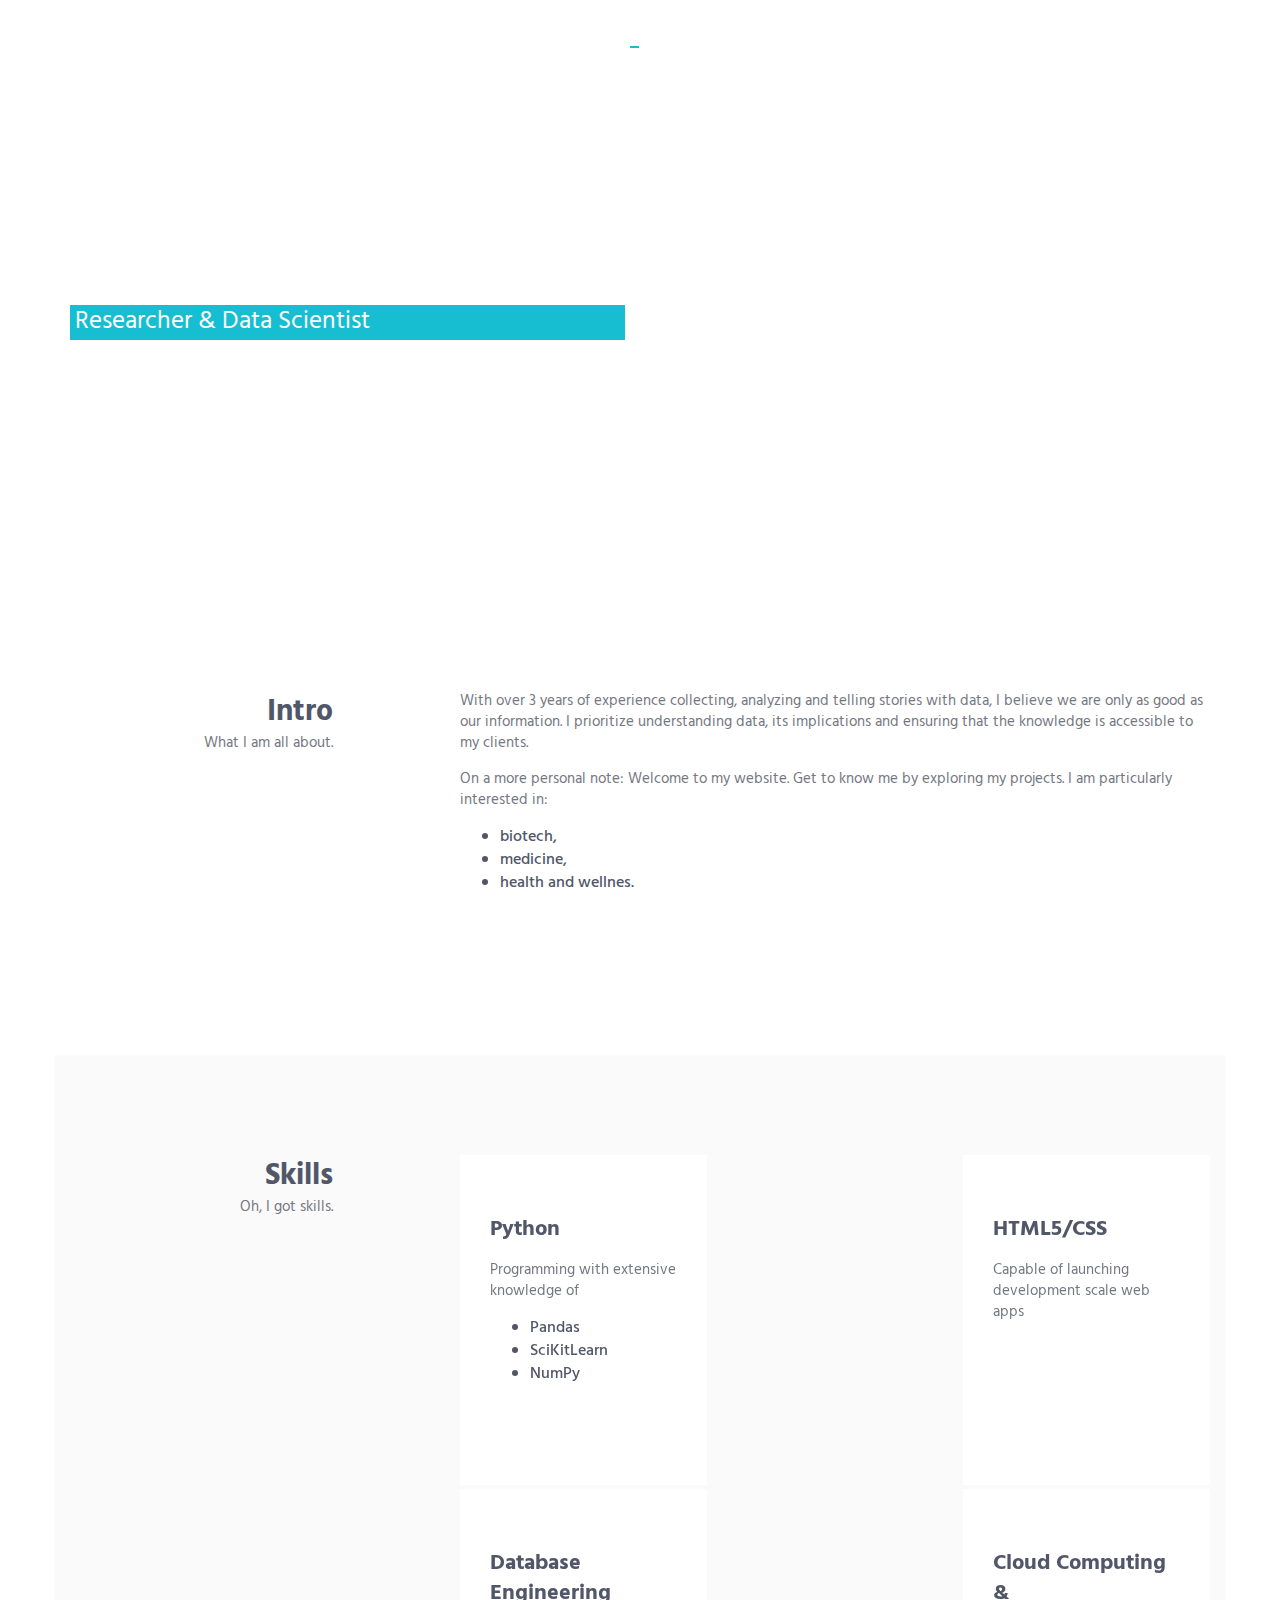
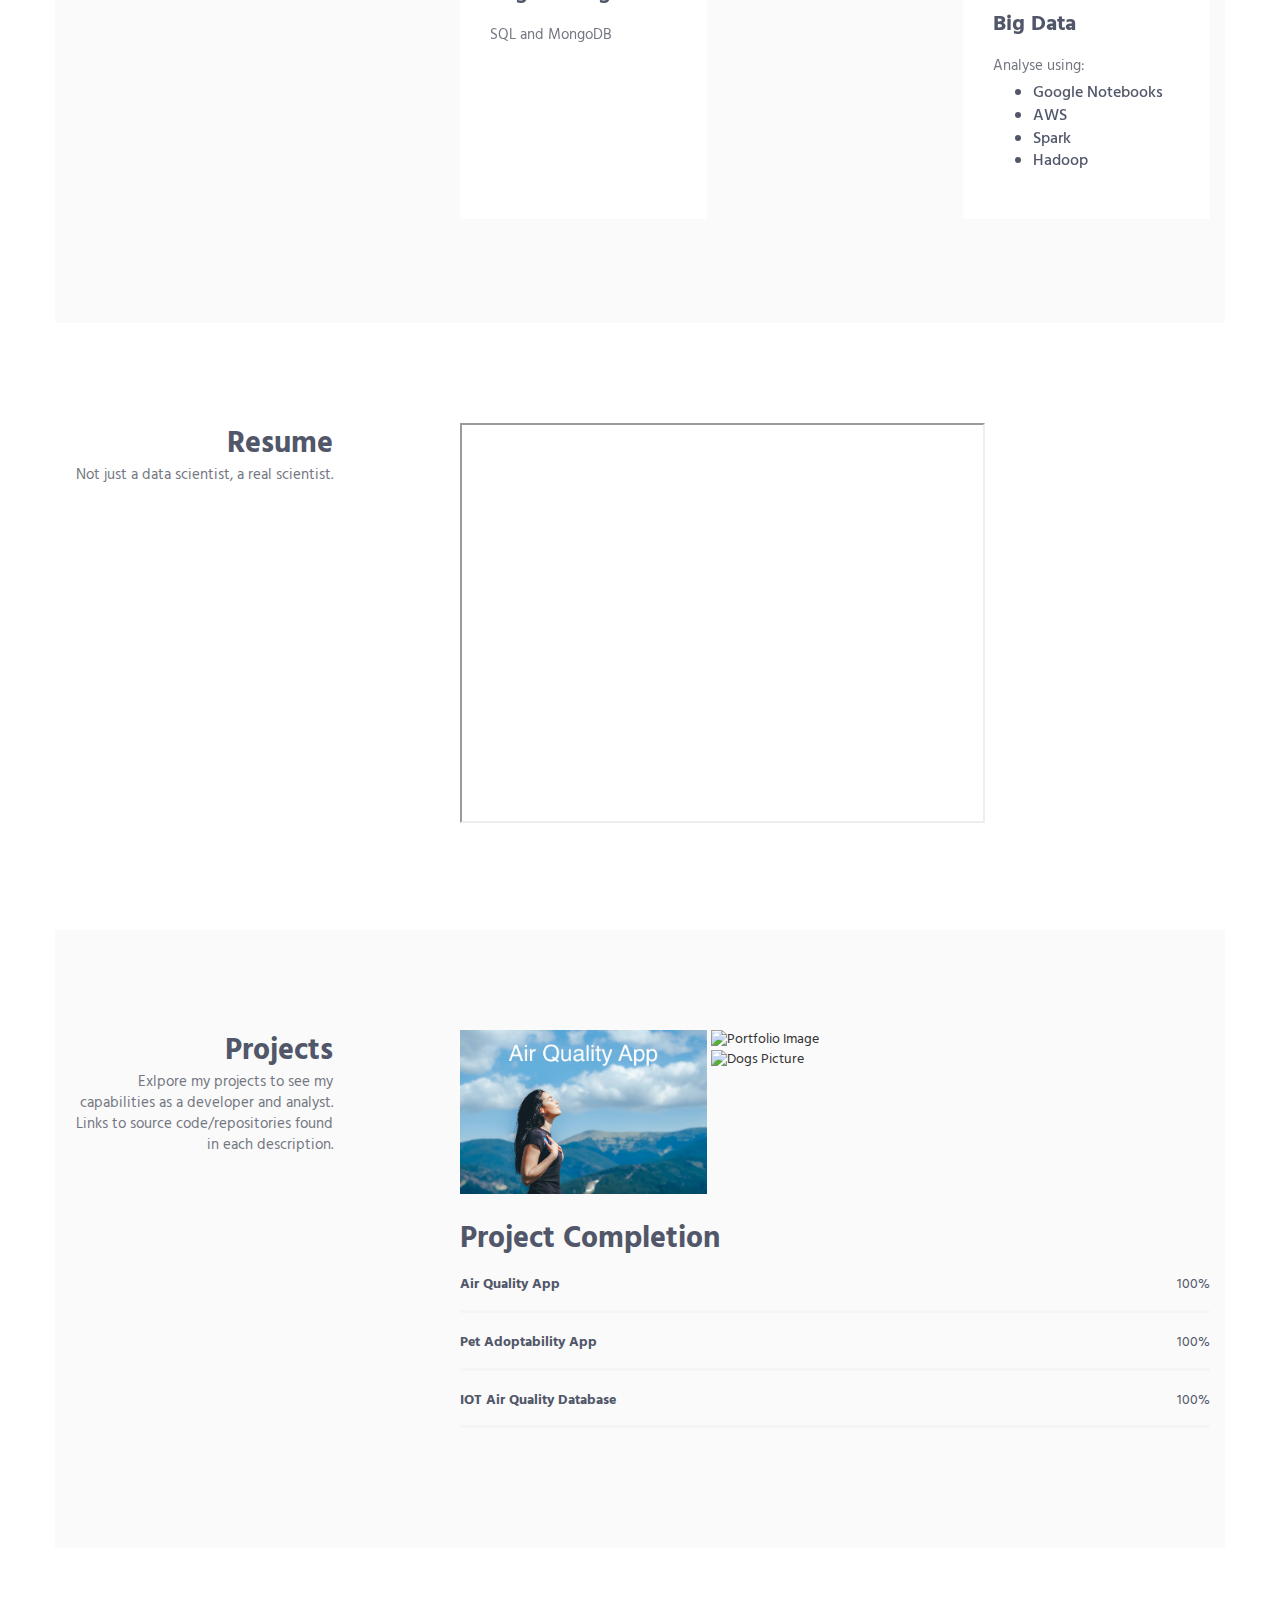
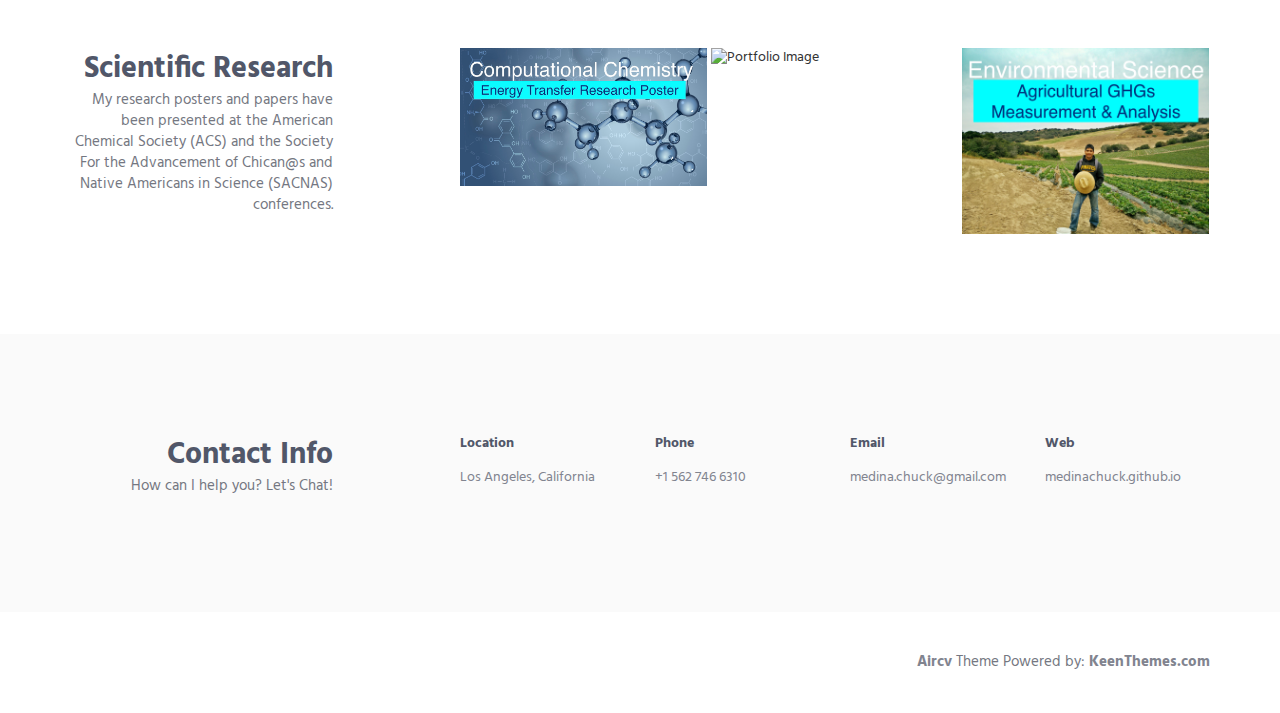
==== commit c1c07352: "fix mosaic layout, add project desc for Pet app" ====
--- a/index.html
+++ b/index.html
@@ -117,8 +117,13 @@
                     <div class="col-sm-8 col-sm-offset-1">
                         <div class="margin-b-60">
                             <p>With over 3 years of experience collecting, analyzing and telling stories with data, I believe we are only as good as our information. I prioritize understanding data, its implications and ensuring that the knowledge is accessible to my clients.</p> 
-                            <p>On a more personal note: Welcome to my website. Get to know me by exploring my projects. I am particularly interested in biotech, medicine, health and wellness. <br> I spend time on projects I believe in, especially those that have the  potential to make a <strong> positive impact </strong> and advance <strong>quality of life.</strong></p>
-                            <p style= font-weight:bold;color:rgb(28, 29, 29) >"Isaac Medina is someone who does the research, understands the data and is solution driven."</p>
+                            <p>On a more personal note: Welcome to my website. Get to know me by exploring my projects. I am particularly interested in: 
+                                <ul>
+                                    <li>biotech,</li>
+                                    <li>medicine,</li>
+                                    <li>health and wellnes.</li>
+                                </ul>
+                            </p>    
                         </div>
                     </div>
                 </div>
@@ -130,7 +135,7 @@
         <!-- Skills -->
         <div id="skills">
             <div data-auto-height="true">
-                <div class="container content-lg">
+                <div class="container content-lg bg-color-sky-light">
                     <div class="row">
                         <div class="col-sm-3 sm-margin-b-30">
                             <div class="text-right sm-text-left">
@@ -250,7 +255,7 @@
                             </div>
                         </div>
                         <div class="col-lg-8 col-sm-offset-1">
-                            <iframe src="https://docs.google.com/document/d/e/2PACX-1vRuKCeC1d2DC8MjitiQfD7vCNwprz1p1C7IOLJC31qOoxFaMmbe26Nooy8xoWhfz_d7gY5IYsoQvbuf/pub?embedded=true"height="400"width="720"></iframe>
+                            <iframe src="https://docs.google.com/document/d/e/2PACX-1vRuKCeC1d2DC8MjitiQfD7vCNwprz1p1C7IOLJC31qOoxFaMmbe26Nooy8xoWhfz_d7gY5IYsoQvbuf/pub?embedded=true"height="400"width="70%"></iframe>
                         </div>
                     </div>
                     <!--// end row -->
@@ -259,9 +264,9 @@
         </div>
         <!-- End Resume -->
 
-        <!-- Work -->
+        <!-- Projects -->
         <div id="work">
-            <div class="container content-lg">
+            <div class="container content-lg bg-color-sky-light">
                 <div class="row">
                     <div class="col-sm-3 sm-margin-b-30">
                         <div class="text-right sm-text-left">
@@ -272,17 +277,17 @@
                     <div class="col-sm-8 col-sm-offset-1">
                         <!-- Masonry Grid -->
                         <div class="masonry-grid row row-space-2">
-                            <div class="masonry-grid-sizer col-xs-6 col-sm-6 col-md-1"></div>
-                            <div class="masonry-grid-item col-xs-12 col-sm-6 col-md-8 margin-b-4">
+                            <div class="masonry-grid-sizer col-md-4 col-sm-4 col-md-4"></div>
+                            <div class="masonry-grid-item col-md-4 margin-b-4">
                                 <!-- Work -->
                                 <div class="work work-popup-trigger">
                                     <div class="work-overlay">
-                                        <img class="full-width img-responsive" src="img/800x400/shutterstock_mountainair1.jpg" alt="Portfolio Image">
-                                    </div>
-                                    <div class="work-popup-overlay">
-                                        <div class="work-popup-content">
-                                            <a href="javascript:void(0);" class="work-popup-close">Hide</a>
-                                            <div class="margin-b-30">
+                                        <img class="full-width img-responsive" src="img/shutterstock_mountainair1.jpg" alt="Portfolio Image">
+                                    </div>
+                                    <div class="work-popup-overlay">
+                                        <div class="work-popup-content">
+                                            <a href="javascript:void(0);" class="work-popup-close">Close Window</a>
+                                            <div class="margin-b-0">
                                                 <h3 class="margin-b-5">Air Quality App</h3>
                                                 <span>Find the best time to go for a run or do outdoor activities.</span>
                                             </div>
@@ -291,7 +296,8 @@
                                                     <div class="margin-t-10 sm-margin-t-0">
                                                         <p>Air Quality Dashboard is simple python application that helps users avoid air pollution by: <br> 
                                                             <ul>
-                                                                <li>Giving a 48 hour forecast of air quality and UV-index</li>
+                                                                <li>Gives 48 hour air quality and UV-index forecasts </li>
+                                                                <li>Works for virtually any location on the globe</li>
                                                                 <li>uses the best available data sources (Breezometer and Open Weather APIs)</li>
                                                             </ul>
                                                         </p>
@@ -314,11 +320,48 @@
                                 </div>
                                 <!-- End Work -->
                             </div>
-                            <div class="masonry-grid-item col-md-6">
+                            <div class="masonry-grid-item col-md-4">
                                 <!-- Work -->
                                 <div class="work work-popup-trigger">
                                     <div class="work-overlay">
                                         <img class="full-width img-responsive" src="img/IOT_AirQualitySensorDatabase.jpg" alt="Portfolio Image">
+                                    </div>
+                                    <div class="work-popup-overlay">
+                                        <div class="work-popup-content">
+                                            <a href="javascript:void(0);" class="work-popup-close">Close Window</a>
+                                            <div class="margin-b-30">
+                                                <h3 class="margin-b-5">Air Quality Station and Database</h3>
+                                                <span>Project Description Upcoming...</span>
+                                            </div>
+                                            <div class="row">
+                                                <div class="col-sm-8 work-popup-content-divider sm-margin-b-20">
+                                                    <div class="margin-t-10 sm-margin-t-0">
+                                                        <!-- <p>Project description coming soon</p> -->
+                                                        <!-- <ul class="list-inline work-popup-tag">
+                                                            <li class="work-popup-tag-item"><a class="work-popup-tag-link" href="#">Design,</a></li>
+                                                            <li class="work-popup-tag-item"><a class="work-popup-tag-link" href="#">Coding,</a></li>
+                                                            <li class="work-popup-tag-item"><a class="work-popup-tag-link" href="#">Portfolio</a></li>
+                                                        </ul> -->
+                                                    </div>
+                                                </div>
+                                                <div class="col-sm-4">
+                                                    <div class="margin-t-10 sm-margin-t-0">
+                                                        <p class="margin-b-5"><strong>Project Leader:</strong> Dr. Marc Los Huertos</p>
+                                                        <p class="margin-b-5"><strong>Data Scientist:</strong> Isaac Medina</p>
+                                                        <p class="margin-b-5"><strong>Institution:</strong> Pomona College</p>
+                                                    </div>
+                                                </div>
+                                            </div>
+                                        </div>
+                                    </div>
+                                </div>
+                                <!-- End Work -->
+                            </div>
+                            <!-- <div class="masonry-grid-item col-xs-12 col-sm-6 col-md-4 md-margin-b-4"> -->
+                                <!-- Work -->
+                                <!-- <div class="work work-popup-trigger"> -->
+                                    <!-- <div class="work-overlay">
+                                        <img class="full-width img-responsive" src="img/397x300/01.jpg" alt="lastimage">
                                     </div>
                                     <div class="work-popup-overlay">
                                         <div class="work-popup-content">
@@ -350,14 +393,58 @@
                                             </div>
                                         </div>
                                     </div>
-                                </div>
-                                <!-- End Work -->
-                            </div>
-                            <div class="masonry-grid-item col-xs-12 col-sm-6 col-md-4 md-margin-b-4">
+                                </div> -->
+                                <!-- End Work -->
+                            <!-- </div> -->
+                            <div class="masonry-grid-item col-md-6">
                                 <!-- Work -->
                                 <div class="work work-popup-trigger">
                                     <div class="work-overlay">
-                                        <img class="full-width img-responsive" src="img/397x300/01.jpg" alt="lastimage">
+                                        <img class="full-width img-responsive" src="img/pets_image.jpg" alt="Dogs Picture" >
+                                    </div>
+                                    <div class="work-popup-overlay">
+                                        <div class="work-popup-content">
+                                            <a href="javascript:void(0);" class="work-popup-close">Close Window</a>
+                                            <div class="margin-b-30">
+                                                <h3 class="margin-b-5">Pet Adoption Application</h3>
+                                                <span>helps shelters predict time to adoption for pets</span>
+                                            </div>
+                                            <div class="row">
+                                                <div class="col-sm-8 work-popup-content-divider sm-margin-b-20">
+                                                    <div class="margin-t-10 sm-margin-t-0">
+                                                        <p>Following a Kaggle Challenge we trained a Convulutional Neural Network with a dataset of over 50,000 images of pets</p>
+                                                        <p>The CNN was trained to:
+                                                            <ul>
+                                                                <li>identify the type of pet</li>
+                                                                <li>give its adoptibility score (an indicator of time to adoption for the pet).</li>
+                                                            </ul>
+                                                        </p>
+                                                        <p>We also built a visually appealing web-app into which any user could insert a picture and get a pet's predicted adoptibility score.</p>
+                                                        <h5>Please see the repository: 
+                                                            <a style="color: #57bbcf;" href="https://github.com/medinachuck/pet_adoption_app"><strong>medinachuck/pet_adoption_app</strong></a>
+                                                        </h5>
+                                                    </div>
+                                                </div>
+                                                <div class="col-sm-4">
+                                                    <div class="margin-t-10 sm-margin-t-0">
+                                                        <p class="margin-b-5"><strong>Project Leader:</strong> Michelle Rucci</p>
+                                                        <p class="margin-b-5"><strong>Project Manager:</strong>Isaac Medina</p>
+                                                        <p class="margin-b-5"><strong>Developer:</strong> Kosal Sieng</p>
+                                                        <p class="margin-b-5"><strong>Analyst:</strong> Alex Reyes</p>
+                                                        <p class="margin-b-5"><strong>Institution:</strong> USC Viterbi Data Analytics Bootcamp</p>
+                                                    </div>
+                                                </div>
+                                            </div>
+                                        </div>
+                                    </div>
+                                </div>
+                                <!-- End Work -->
+                            </div>
+                            <!-- <div class="masonry-grid-item col-xs-12 col-sm-6 col-md-4"> -->
+                                <!-- Work -->
+                                <!-- <div class="work work-popup-trigger">
+                                    <div class="work-overlay">
+                                        <img class="full-width img-responsive" src="img/397x300/03.jpg" alt="Portfolio Image">
                                     </div>
                                     <div class="work-popup-overlay">
                                         <div class="work-popup-content">
@@ -389,96 +476,18 @@
                                             </div>
                                         </div>
                                     </div>
-                                </div>
-                                <!-- End Work -->
-                            </div>
-                            <div class="masonry-grid-item col-md-6">
-                                <!-- Work -->
-                                <div class="work work-popup-trigger">
-                                    <div class="work-overlay">
-                                        <img class="full-width img-responsive" src="img/pets_image.jpg" alt="Dogs Picture">
-                                    </div>
-                                    <div class="work-popup-overlay">
-                                        <div class="work-popup-content">
-                                            <a href="javascript:void(0);" class="work-popup-close">Hide</a>
-                                            <div class="margin-b-30">
-                                                <h3 class="margin-b-5">Art Of Coding</h3>
-                                                <span>Clean &amp; Minimalistic Design</span>
-                                            </div>
-                                            <div class="row">
-                                                <div class="col-sm-8 work-popup-content-divider sm-margin-b-20">
-                                                    <div class="margin-t-10 sm-margin-t-0">
-                                                        <p>Duis aute irure dolor in reprehenderit in voluptate velit esse cillum dolore eu fugiat nulla pariatur. Excepteur sint occaecat cupidatat non proident, sunt in culpa qui officia deserunt mollit anim id est laborum.</p>
-                                                        <p>Lorem ipsum dolor sit amet, consectetur adipisicing elit, sed do eiusmod tempor incididunt ut labore et dolore magna aliqua. Ut enim ad minim veniam, quis nostrud.</p>
-                                                        <ul class="list-inline work-popup-tag">
-                                                            <li class="work-popup-tag-item"><a class="work-popup-tag-link" href="#">Design,</a></li>
-                                                            <li class="work-popup-tag-item"><a class="work-popup-tag-link" href="#">Coding,</a></li>
-                                                            <li class="work-popup-tag-item"><a class="work-popup-tag-link" href="#">Portfolio</a></li>
-                                                        </ul>
-                                                    </div>
-                                                </div>
-                                                <div class="col-sm-4">
-                                                    <div class="margin-t-10 sm-margin-t-0">
-                                                        <p class="margin-b-5"><strong>Project Leader:</strong> John Doe</p>
-                                                        <p class="margin-b-5"><strong>Designer:</strong> Alisa Keys</p>
-                                                        <p class="margin-b-5"><strong>Developer:</strong> Mark Doe</p>
-                                                        <p class="margin-b-5"><strong>Customer:</strong> Keenthemes</p>
-                                                    </div>
-                                                </div>
-                                            </div>
-                                        </div>
-                                    </div>
-                                </div>
-                                <!-- End Work -->
-                            </div>
-                            <div class="masonry-grid-item col-xs-12 col-sm-6 col-md-4">
-                                <!-- Work -->
-                                <div class="work work-popup-trigger">
-                                    <div class="work-overlay">
-                                        <img class="full-width img-responsive" src="img/397x300/03.jpg" alt="Portfolio Image">
-                                    </div>
-                                    <div class="work-popup-overlay">
-                                        <div class="work-popup-content">
-                                            <a href="javascript:void(0);" class="work-popup-close">Hide</a>
-                                            <div class="margin-b-30">
-                                                <h3 class="margin-b-5">Art Of Coding</h3>
-                                                <span>Clean &amp; Minimalistic Design</span>
-                                            </div>
-                                            <div class="row">
-                                                <div class="col-sm-8 work-popup-content-divider sm-margin-b-20">
-                                                    <div class="margin-t-10 sm-margin-t-0">
-                                                        <p>Duis aute irure dolor in reprehenderit in voluptate velit esse cillum dolore eu fugiat nulla pariatur. Excepteur sint occaecat cupidatat non proident, sunt in culpa qui officia deserunt mollit anim id est laborum.</p>
-                                                        <p>Lorem ipsum dolor sit amet, consectetur adipisicing elit, sed do eiusmod tempor incididunt ut labore et dolore magna aliqua. Ut enim ad minim veniam, quis nostrud.</p>
-                                                        <ul class="list-inline work-popup-tag">
-                                                            <li class="work-popup-tag-item"><a class="work-popup-tag-link" href="#">Design,</a></li>
-                                                            <li class="work-popup-tag-item"><a class="work-popup-tag-link" href="#">Coding,</a></li>
-                                                            <li class="work-popup-tag-item"><a class="work-popup-tag-link" href="#">Portfolio</a></li>
-                                                        </ul>
-                                                    </div>
-                                                </div>
-                                                <div class="col-sm-4">
-                                                    <div class="margin-t-10 sm-margin-t-0">
-                                                        <p class="margin-b-5"><strong>Project Leader:</strong> John Doe</p>
-                                                        <p class="margin-b-5"><strong>Designer:</strong> Alisa Keys</p>
-                                                        <p class="margin-b-5"><strong>Developer:</strong> Mark Doe</p>
-                                                        <p class="margin-b-5"><strong>Customer:</strong> Keenthemes</p>
-                                                    </div>
-                                                </div>
-                                            </div>
-                                        </div>
-                                    </div>
-                                </div>
-                                <!-- End Work -->
-                            </div>
+                                </div> -->
+                                <!-- End Work -->
+                            <!-- </div> -->
                         </div>
                         <!-- End Masonry Grid -->
                         <!-- Progress Box -->
                         <br>
                         <h2>Project Completion</h2>
                         <div class="progress-box">
-                            <h5>Air Quality App <span class="color-heading pull-right">50%</span></h5>
+                            <h5>Air Quality App <span class="color-heading pull-right">100%</span></h5>
                             <div class="progress">
-                                <div class="progress-bar bg-color-base" role="progressbar" data-width="50"></div>
+                                <div class="progress-bar bg-color-base" role="progressbar" data-width="100"></div>
                             </div>
                         </div>
                         <div class="progress-box">
@@ -488,17 +497,17 @@
                             </div>
                         </div>
                         <div class="progress-box">
-                            <h5>Biochem Protein Research Paper <span class="color-heading pull-right">100%</span></h5>
+                            <h5>IOT Air Quality Database <span class="color-heading pull-right">100%</span></h5>
                             <div class="progress">
                                 <div class="progress-bar bg-color-base" role="progressbar" data-width="100"></div>
                             </div>
                         </div>
-                        <div class="progress-box">
+                        <!-- <div class="progress-box">
                             <h5>Machine Learning Project<span class="color-heading pull-right">10%</span></h5>
                             <div class="progress">
                                 <div class="progress-bar bg-color-base" role="progressbar" data-width="10"></div>
                             </div>
-                        </div>
+                        </div> -->
                         <!-- End Progress Box -->
                     </div>
                 </div>
@@ -529,14 +538,10 @@
                                     </div>
                                     <div class="work-popup-overlay">
                                         <div class="work-popup-content">
-                                            <a href="javascript:void(0);" class="work-popup-close">Hide</a>
-                                            <div class="margin-b-30">
-                                                <h3 class="margin-b-5">Art Of Coding</h3>
-                                                <span>Clean &amp; Minimalistic Design</span>
-                                            </div>
-                                            <div class="row">
-                                                <div class="col-sm-12 work-popup-content-divider sm-margin-b-20">
-                                                    <embed src="img/SACNAS Poster 2014_v3.pdf" height="600px" width="100%" /> 
+                                            <a href="javascript:void(0);" class="work-popup-close">Close Window</a>
+                                            <div class="row">
+                                                <div class="col-sm-12 work-popup-content-divider sm-margin-b-10">
+                                                    <embed src="img/SACNAS Poster 2014_v3.pdf" height="100%" width="100%" /> 
                                                 </div>
                                             </div>
                                         </div>
@@ -552,14 +557,10 @@
                                     </div>
                                     <div class="work-popup-overlay">
                                         <div class="work-popup-content">
-                                            <a href="javascript:void(0);" class="work-popup-close">Hide</a>
-                                            <div class="margin-b-30">
-                                                <h3 class="margin-b-5">Art Of Coding</h3>
-                                                <span>Clean &amp; Minimalistic Design</span>
-                                            </div>
+                                            <a href="javascript:void(0);" class="work-popup-close">Close Window</a>
                                             <div class="row">
                                                 <div class="col-sm-12 work-popup-content-divider sm-margin-b-20">
-                                                    <iframe src="https://docs.google.com/document/d/e/2PACX-1vRAkxgtoU3l1YsTuihCLcdQX3E-eJ-dG04NTDco_VWQTA_cz9oWXiFt1TcylpnJkA/pub?embedded=true"height="700px" width="100%"></iframe>
+                                                    <iframe src="https://docs.google.com/document/d/e/2PACX-1vRAkxgtoU3l1YsTuihCLcdQX3E-eJ-dG04NTDco_VWQTA_cz9oWXiFt1TcylpnJkA/pub?embedded=true"height="350px" width="100%"></iframe>
                                                 </div>
                                             </div>
                                         </div>
@@ -575,14 +576,10 @@
                                     </div>
                                     <div class="work-popup-overlay">
                                         <div class="work-popup-content">
-                                            <a href="javascript:void(0);" class="work-popup-close">Hide</a>
-                                            <div class="margin-b-30">
-                                                <h3 class="margin-b-5">Art Of Coding</h3>
-                                                <span>Clean &amp; Minimalistic Design</span>
-                                            </div>
-                                            <div class="row">
-                                                <div class="col-sm-12 work-popup-content-divider sm-margin-b-20">
-                                                    <embed src="img/SeniorThesis.pdf" height="600px" width="100%" /> 
+                                            <a href="javascript:void(0);" class="work-popup-close">Close Window</a>
+                                            <div class="row">
+                                                <div class="col-sm-12 work-popup-content-divider sm-margin-b-0">
+                                                    <embed src="img/SeniorThesis.pdf" height="400px" width="100%" /> 
                                                 </div>
                                             </div>
                                         </div>
--- a/css/layout.min.css
+++ b/css/layout.min.css
@@ -1 +1 @@
-.link,body{position:relative;font-family:Hind,sans-serif}.btn-theme,p{line-height:1.4}.btn-theme.active.focus,.btn-theme.active:focus,.btn-theme.focus,.btn-theme:active.focus,.btn-theme:active:focus,.btn-theme:focus,:active,:focus,a,a:active,a:focus,a:hover{outline:0}.btn-theme:hover,.progress-box .progress-bar{transition-property:all;transition-timing-function:cubic-bezier(.7,1,.7,1)}.header .nav-item-child,.link,a,body,em,h1,h2,h3,h4,h5,h6,li,li a,p,span{font-family:Hind,sans-serif}.header .nav-item-hover:after,.link:after,.work .work-overlay:before{content:" "}.back-to-top,.header .nav-item-child,.link{text-transform:uppercase}.back-to-top:focus,.back-to-top:hover,.btn-theme.focus,.btn-theme:focus,.btn-theme:hover,.content-wrapper-link,.header .logo-wrap:focus,.header .logo-wrap:hover,a:active,a:focus,a:hover,h1>a:focus,h2>a:focus,h3>a:focus,h4>a:focus,h5>a:focus,h6>a:focus{text-decoration:none}.container-full-width:after,.container-sm:after{clear:both}html{overflow-x:hidden}body,html,html a{-webkit-font-smoothing:antialiased}p{font-size:15px;font-weight:400;color:#747781;margin-bottom:15px}em,li,li a{font-size:16px;font-weight:500;color:#515769}a{color:#81848f}a:active,a:focus,a:hover{color:#999caa}.link{font-size:13px;font-weight:600}.back-to-top,.form-control,span{font-weight:400}.link:after{position:absolute;top:8px;right:-15px;width:9px;height:2px;background:#17bed2}span{font-size:14px;color:#bfc1c7}h1,h2,h3,h4,h5,h6{font-weight:700;color:#515769;line-height:1.4;margin:0 0 15px}h1>a,h2>a,h3>a,h4>a,h5>a,h6>a{color:#515769}h1>a:hover,h2>a:hover,h3>a:hover,h4>a:hover,h5>a:hover,h6>a:hover{color:#999caa;text-decoration:none}h1{font-size:40px}h2{font-size:30px}h3,h4{font-size:22px}::selection{color:#fff;background:#17bed2;text-shadow:none}::-webkit-selection{color:#fff;background:#17bed2;text-shadow:none}::-moz-selection{color:#fff;background:#17bed2;text-shadow:none}.section-seperator{border-bottom:1px solid #edf0f2}.content-wrapper-link{position:absolute;top:0;left:0;right:0;bottom:0;display:block;z-index:3}.btn-icon,.btn-theme,.work{position:relative}.btn-theme,.social-icons{display:inline-block;vertical-align:middle;text-align:center}.btn-theme{background-image:none;border-style:solid;white-space:nowrap;-ms-touch-action:manipulation;touch-action:manipulation;cursor:pointer;-webkit-user-select:none;-moz-user-select:none;-ms-user-select:none;user-select:none}.btn-theme:hover{transition-duration:.3s}.btn-theme.active,.btn-theme:active{background-image:none;outline:0}.btn-theme.disabled,.btn-theme[disabled],fieldset[disabled] .btn-theme{cursor:not-allowed;box-shadow:none;opacity:.65;pointer-events:none}.btn-icon{top:1px;margin-right:10px}.btn-white-bg{color:#515769;background:#fff;border-color:transparent;border-width:0}.btn-white-bg.focus,.btn-white-bg:focus,.btn-white-bg:hover{color:#fff;background:#17bed2;border-color:transparent}.btn-white-brd{color:#fff;background:0 0;border-color:#fff;border-width:2px}.btn-white-brd.focus,.btn-white-brd:focus,.btn-white-brd:hover{color:#515769;background:#fff;border-color:#fff}.btn-default-bg{color:#515769;background:#f3f4f5;border-color:transparent;border-width:0}.btn-default-bg.focus,.btn-default-bg:focus,.btn-default-bg:hover{color:#fff;background:#17bed2;border-color:transparent}.btn-theme-sm{font-size:13px;font-weight:600;padding:15px 40px}.btn-theme-md{font-size:15px;font-weight:600;padding:20px 30px}.progress-box .progress{box-shadow:none;height:3px}.progress-box .progress-bar{transition-duration:2s}.social-icons{width:40px;height:40px;font-size:16px;color:#fff;border-radius:50%;padding:11px;transition-duration:.3s;transition-property:all;transition-timing-function:cubic-bezier(.7,1,.7,1)}.work .work-overlay:before,.work .work-popup-overlay{top:0;width:100%;height:100%;transition-property:all;transition-timing-function:cubic-bezier(.7,1,.7,1);transition-duration:.3s;left:0}.social-icons:hover{color:#515769;background:#fff;transition-duration:.3s;transition-property:all;transition-timing-function:cubic-bezier(.7,1,.7,1)}.promo-block{padding:220px 0 130px}.promo-block .promo-block-title{font-size:70px;color:#fff; padding-left:5px; line-height:1}@media (max-width:480px){.promo-block .promo-block-title{font-size:50px}}.promo-block .promo-block-text{font-size:25px;color:#fff; padding-left: 5px; padding-right: 5px; background-color: #17bed2;}.promo-block .promo-block-divider{border-bottom:1px solid rgba(255,255,255,.4);padding-bottom:20px;margin-bottom:35px}.service{background:#fff;padding:30px}.service .service-element,.service .service-info{-webkit-transform:translate3d(0,0,0);-moz-transform:translate3d(0,0,0);transform:translate3d(0,0,0);transition-duration:.3s;transition-property:all;transition-timing-function:cubic-bezier(.7,1,.7,1)}.service .service-icon{display:block;font-size:30px;color:#999caa;margin-bottom:30px}.service:hover .service-element{opacity:0;-webkit-transform:translate3d(0,-100%,0);-moz-transform:translate3d(0,-100%,0);transform:translate3d(0,-100%,0);transition-duration:.3s;transition-property:all;transition-timing-function:cubic-bezier(.7,1,.7,1)}.service:hover .service-info{-webkit-transform:translate3d(0,-30%,0);-moz-transform:translate3d(0,-30%,0);transform:translate3d(0,-30%,0);transition-duration:.3s;transition-property:all;transition-timing-function:cubic-bezier(.7,1,.7,1)}.work{display:block}.work .work-overlay{position:relative;cursor:pointer}.work .work-overlay:before{position:absolute;background:0 0}.work:hover .work-overlay:before{background:rgba(0,0,0,.5);transition-duration:.3s;transition-property:all;transition-timing-function:cubic-bezier(.7,1,.7,1)}.work .work-popup-overlay{position:fixed;right:0;z-index:99999;opacity:0;visibility:hidden;-webkit-backface-visibility:hidden;backface-visibility:hidden;overflow-x:hidden;background:rgba(81,87,105,.4)}.work .work-popup-overlay-show{opacity:1;visibility:visible;-webkit-backface-visibility:visible;backface-visibility:visible;transition-duration:.3s;transition-property:all;transition-timing-function:cubic-bezier(.7,1,.7,1)}.work .work-popup-content{position:absolute;top:50%;left:0;right:0;width:730px;height:auto;display:block;background:#fff;padding:30px;margin:0 auto;-webkit-transform:translate3d(0,-50%,0);-moz-transform:translate3d(0,-50%,0);transform:translate3d(0,-50%,0)}.header .logo-img,.header .logo-img-main,.header .logo-wrap{display:inline-block}.work .work-popup-content-divider{border-right:1px solid #cdcecf}@media (max-width:768px){.work .work-popup-content{width:95%}.work .work-popup-content-divider{border-right:none;border-bottom:1px solid #cdcecf}}.work .work-popup-close{float:right;font-size:13px;font-weight:700;color:#c5c6cb;transition-duration:.3s;transition-property:all;transition-timing-function:cubic-bezier(.7,1,.7,1)}.work .work-popup-close:hover{color:#aaacb3;transition-duration:.3s;transition-property:all;transition-timing-function:cubic-bezier(.7,1,.7,1)}.work .work-popup-tag{margin:0}.work .work-popup-tag-item{padding:0 2px}.work .work-popup-tag-link{font-size:13px}.footer .footer-logo{width:64px;height:auto}.navbar-fixed-top .navbar-collapse{max-height:100%}.header .navbar{margin-bottom:0;border-bottom:1px solid rgba(255,255,255,.2);transition-duration:.3s;transition-property:all;transition-timing-function:cubic-bezier(.7,1,.7,1)}.header .navbar-toggle{width:25px;height:25px;border:none;padding:0;margin:35px 0}.header .navbar-toggle .toggle-icon{position:relative;width:21px;height:1px;display:inline-block;background:#515769;transition-duration:.3s;transition-property:all;transition-timing-function:cubic-bezier(.7,1,.7,1)}.header .navbar-toggle .toggle-icon:after,.header .navbar-toggle .toggle-icon:before{position:absolute;left:0;background:#515769;content:" "}.header .navbar-toggle .toggle-icon:before{width:10px;height:1px;bottom:10px;-webkit-transform:rotate(0);-moz-transform:rotate(0);transform:rotate(0);transition-duration:.3s;transition-property:all;transition-timing-function:cubic-bezier(.7,1,.7,1)}.header .navbar-toggle .toggle-icon:after{width:16px;height:1px;top:-5px;-webkit-transform:rotate(0);-moz-transform:rotate(0);transform:rotate(0);transition-duration:.3s;transition-property:all;transition-timing-function:cubic-bezier(.7,1,.7,1)}.header .navbar-toggle:hover .toggle-icon{background:#17bed2;transition-duration:.3s;transition-property:all;transition-timing-function:cubic-bezier(.7,1,.7,1)}.header .navbar-toggle:hover .toggle-icon:after,.header .navbar-toggle:hover .toggle-icon:before{width:21px;height:1px;background:#17bed2;transition-duration:.3s;transition-property:all;transition-timing-function:cubic-bezier(.7,1,.7,1)}.header .logo-img-active,.header .logo-img-main,.header .nav-item.active .nav-item-hover:after,.header .nav-item:hover .nav-item-hover:after{transition-duration:.4s;transition-property:all;transition-timing-function:cubic-bezier(.7,1,.7,1)}.header .navbar-toggle:hover .toggle-icon.is-clicked{background:rgba(81,87,105,0)}.header .logo{width:100px;height:100px;float:left;max-height:95px;line-height:65px}.header .logo-wrap{padding:15px 0}.header .logo-img{width:64px;height:auto;max-width:100%;max-height:100%;vertical-align:middle}.header .logo-img-active{display:none}.header .nav-item,.header .nav-item-child{display:block;position:relative}.header .navbar-nav{padding-left:0;margin-bottom:0;list-style:none}.header .nav-item:last-child .nav-item-child{padding-right:0}.header .nav-item.active .nav-item-hover:after,.header .nav-item:hover .nav-item-hover:after{opacity:1}.header .nav-item-child{font-size:17px;font-weight:600;color:#fff;line-height:55px;padding:20px;transition-duration:.3s;transition-property:all;transition-timing-function:cubic-bezier(.7,1,.7,1)}.header .nav-item-child:focus,.header .nav-item-child:hover{background:inherit}.header .nav-item-hover{position:relative}.header .nav-item-hover:after{position:absolute;top:45px;left:0;width:9px;height:2px;background:#17bed2;opacity:0;transition-duration:.4s;transition-property:all;transition-timing-function:cubic-bezier(.7,1,.7,1)}@media (max-width:991px){.header{background:#fff}.header .navbar-toggle{display:block}.header .navbar-collapse.collapse{display:none!important}.header .navbar-collapse.collapse.in{display:block!important}.header .nav-collapse{padding-left:0;padding-right:0}.header .navbar-nav{margin:0;float:none}.header .navbar-nav .nav-item{float:none}.header .menu-container:after,.header .menu-container:before{content:" ";display:table}.header .menu-container:after{clear:both}.header .logo .logo-img-main{display:none}.header .logo .logo-img-active{display:inline-block}.header .nav-item-child{color:#515769;line-height:1.4;padding:12px 12px 12px 15px}.header .nav-item-hover:after{position:absolute;top:19px}}@media (max-width:767px){.header .menu-container{padding-left:15px;padding-right:15px;margin-left:0;margin-right:0}.header .navbar>.container,.header .navbar>.container>.nav-collapse{padding-left:0;padding-right:0;margin-left:0;margin-right:0}.header .navbar>.container{width:auto}}@media (min-width:992px){.header .navbar-nav-right{float:right}.page-on-scroll .header .navbar{background:#fff;border-bottom-color:#f0f0f0;transition-duration:.3s;transition-property:all;transition-timing-function:cubic-bezier(.7,1,.7,1)}.page-on-scroll .header .logo-img-active,.page-on-scroll .header .logo-img-main{transition-duration:.4s;transition-property:all;transition-timing-function:cubic-bezier(.7,1,.7,1)}.page-on-scroll .header .logo-img-main{display:none}.page-on-scroll .header .logo-img-active{display:inline-block}.page-on-scroll .header .nav-item-child{color:#515769;transition-duration:.3s;transition-property:all;transition-timing-function:cubic-bezier(.7,1,.7,1)}}.back-to-top,.back-to-top:hover{color:#fff;transition-property:all;transition-timing-function:cubic-bezier(.7,1,.7,1)}.back-to-top{position:fixed;right:10px;bottom:10px;display:inline-block;z-index:9;width:40px;height:40px;font-size:11px;text-align:center;line-height:3;letter-spacing:1px;background:#515769;border-radius:3px;visibility:hidden;opacity:0;padding:5px;-webkit-transform:translate3d(0,50px,0);-moz-transform:translate3d(0,50px,0);transform:translate3d(0,50px,0);transition-duration:.3s}.container-full-width:after,.container-full-width:before,.container-sm:after,.container-sm:before{content:" ";display:table}.back-to-top:hover{transition-duration:.3s}.back-to-top.back-to-top-is-visible{visibility:visible;opacity:.6;-webkit-transform:translate3d(0,0,0);-moz-transform:translate3d(0,0,0);transform:translate3d(0,0,0);transition-duration:.3s;transition-property:all;transition-timing-function:cubic-bezier(.7,1,.7,1)}.back-to-top.back-to-top-is-visible:hover{opacity:1;transition-duration:.3s;transition-property:all;transition-timing-function:cubic-bezier(.7,1,.7,1)}.back-to-top.back-to-top-fade-out{opacity:.4}.back-to-top.back-to-top-fade-out:hover{opacity:1;transition-duration:.3s;transition-property:all;transition-timing-function:cubic-bezier(.7,1,.7,1)}.form-control{height:50px;font-size:14px;color:#a6a7aa;background:#fafafa;border:none;box-shadow:none;border-radius:0;padding-left:15px}.form-control::-moz-placeholder{color:#a6a7aa}.form-control:-ms-input-placeholder{color:#a6a7aa}.form-control::-webkit-input-placeholder{color:#a6a7aa}.form-control:focus{color:#515769;box-shadow:none}.form-control:focus::-moz-placeholder{color:#515769}.form-control:focus:-ms-input-placeholder{color:#515769}.form-control:focus::-webkit-input-placeholder{color:#515769}.color-base{color:#bc17d2!important}.color-white{color:#fff!important}.color-heading{color:#515769!important}.color-subtitle{color:#a6a7aa!important}.color-link{color:#81848f!important}.color-link-hover{color:#999caa!important}.color-sky-light{color:#fafafa!important}.bg-color-base{background:#17bed2!important}.bg-color-white{background:#fff!important}.bg-color-heading{background:#515769!important}.bg-color-subtitle{background:#a6a7aa!important}.bg-color-link{background:#81848f!important}.bg-color-link-hover{background:#999caa!important}.bg-color-sky-light{background:#fafafa!important}.row-space-2{margin-right:-2px;margin-left:-2px}.container-full-width,.container-sm{margin-right:auto;margin-left:auto}.row-space-2>[class*=col-]{padding-left:2px;padding-right:2px}.container-sm{padding-right:15px;padding-left:15px}@media (min-width:768px){.container-sm{width:750px}}@media (min-width:1200px){.container-sm{width:970px}}.content{padding-top:40px;padding-bottom:40px}.content-sm{padding-top:60px;padding-bottom:60px}.content-md{padding-top:80px;padding-bottom:80px}.content-lg{padding-top:100px;padding-bottom:100px}.full-width{width:100%;height:auto}.fweight-300{font-weight:300!important}.fweight-400{font-weight:400!important}.fweight-500{font-weight:500!important}.fweight-600{font-weight:600!important}.fweight-700{font-weight:700!important}.margin-l-0{margin-left:0!important}.margin-l-5{margin-left:5px!important}.margin-l-10{margin-left:10px!important}.margin-l-20{margin-left:20px!important}.margin-r-0{margin-right:0!important}.margin-r-5{margin-right:5px!important}.margin-r-10{margin-right:10px!important}.margin-r-20{margin-right:20px!important}.margin-t-0{margin-top:0!important}.margin-t-5{margin-top:5px!important}.margin-t-10{margin-top:10px!important}.margin-t-20{margin-top:20px!important}.margin-t-30{margin-top:30px!important}.margin-t-40{margin-top:40px!important}.margin-t-50{margin-top:50px!important}.margin-t-60{margin-top:60px!important}.margin-b-0{margin-bottom:0!important}.margin-b-4{margin-bottom:4px!important}.margin-b-5{margin-bottom:5px!important}.margin-b-10{margin-bottom:10px!important}.margin-b-20{margin-bottom:20px!important}.margin-b-30{margin-bottom:30px!important}.margin-b-40{margin-bottom:40px!important}.margin-b-50{margin-bottom:50px!important}.margin-b-60{margin-bottom:60px!important}.margin-b-70{margin-bottom:70px!important}.margin-b-80{margin-bottom:80px!important}.margin-b-90{margin-bottom:90px!important}.margin-b-100{margin-bottom:100px!important}.height-100{height:100px!important}.height-200{height:200px!important}.height-300{height:300px!important}.height-400{height:400px!important}.height-500{height:500px!important}@media (max-width:992px){.md-margin-b-0{margin-bottom:0!important}.md-margin-b-4{margin-bottom:4px!important}.md-margin-b-5{margin-bottom:5px!important}.md-margin-b-10{margin-bottom:10px!important}.md-margin-b-20{margin-bottom:20px!important}.md-margin-b-30{margin-bottom:30px!important}.md-margin-b-40{margin-bottom:40px!important}.md-margin-b-50{margin-bottom:50px!important}.md-margin-b-60{margin-bottom:60px!important}.md-margin-b-70{margin-bottom:70px!important}.md-margin-b-80{margin-bottom:80px!important}.md-margin-b-90{margin-bottom:90px!important}.md-margin-b-100{margin-bottom:100px!important}.md-text-center{text-align:center}.md-text-left{text-align:left}.md-text-right{text-align:right}}@media (max-width:768px){.sm-margin-b-0{margin-bottom:0!important}.sm-margin-b-4{margin-bottom:4px!important}.sm-margin-b-5{margin-bottom:5px!important}.sm-margin-b-10{margin-bottom:10px!important}.sm-margin-b-20{margin-bottom:20px!important}.sm-margin-b-30{margin-bottom:30px!important}.sm-margin-b-40{margin-bottom:40px!important}.sm-margin-b-50{margin-bottom:50px!important}.sm-margin-b-60{margin-bottom:60px!important}.sm-margin-b-70{margin-bottom:70px!important}.sm-margin-b-80{margin-bottom:80px!important}.sm-margin-b-90{margin-bottom:90px!important}.sm-margin-b-100{margin-bottom:100px!important}.sm-text-center{text-align:center}.sm-text-left{text-align:left}.sm-text-right{text-align:right}}@media (max-width:480px){.xs-margin-b-0{margin-bottom:0!important}.xs-margin-b-4{margin-bottom:4px!important}.xs-margin-b-5{margin-bottom:5px!important}.xs-margin-b-10{margin-bottom:10px!important}.xs-margin-b-20{margin-bottom:20px!important}.xs-margin-b-30{margin-bottom:30px!important}.xs-margin-b-40{margin-bottom:40px!important}.xs-margin-b-50{margin-bottom:50px!important}.xs-margin-b-60{margin-bottom:60px!important}.xs-margin-b-70{margin-bottom:70px!important}.xs-margin-b-80{margin-bottom:80px!important}.xs-margin-b-90{margin-bottom:90px!important}.xs-margin-b-100{margin-bottom:100px!important}.xs-text-center{text-align:center}.xs-text-left{text-align:left}.xs-text-right{text-align:right}}+.link,body{position:relative;font-family:Hind,sans-serif}.btn-theme,p{line-height:1.4}.btn-theme.active.focus,.btn-theme.active:focus,.btn-theme.focus,.btn-theme:active.focus,.btn-theme:active:focus,.btn-theme:focus,:active,:focus,a,a:active,a:focus,a:hover{outline:0}.btn-theme:hover,.progress-box .progress-bar{transition-property:all;transition-timing-function:cubic-bezier(.7,1,.7,1)}.header .nav-item-child,.link,a,body,em,h1,h2,h3,h4,h5,h6,li,li a,p,span{font-family:Hind,sans-serif}.header .nav-item-hover:after,.link:after,.work .work-overlay:before{content:" "}.back-to-top,.header .nav-item-child,.link{text-transform:uppercase}.back-to-top:focus,.back-to-top:hover,.btn-theme.focus,.btn-theme:focus,.btn-theme:hover,.content-wrapper-link,.header .logo-wrap:focus,.header .logo-wrap:hover,a:active,a:focus,a:hover,h1>a:focus,h2>a:focus,h3>a:focus,h4>a:focus,h5>a:focus,h6>a:focus{text-decoration:none}.container-full-width:after,.container-sm:after{clear:both}html{overflow-x:hidden}body,html,html a{-webkit-font-smoothing:antialiased}p{font-size:15px;font-weight:400;color:#747781;margin-bottom:15px}em,li,li a{font-size:16px;font-weight:500;color:#515769}a{color:#81848f}a:active,a:focus,a:hover{color:#999caa}.link{font-size:13px;font-weight:600}.back-to-top,.form-control,span{font-weight:400}.link:after{position:absolute;top:8px;right:-15px;width:9px;height:2px;background:#17bed2}span{font-size:14px;color:#bfc1c7}h1,h2,h3,h4,h5,h6{font-weight:700;color:#515769;line-height:1.4;margin:0 0 15px}h1>a,h2>a,h3>a,h4>a,h5>a,h6>a{color:#515769}h1>a:hover,h2>a:hover,h3>a:hover,h4>a:hover,h5>a:hover,h6>a:hover{color:#999caa;text-decoration:none}h1{font-size:40px}h2{font-size:30px}h3,h4{font-size:22px}::selection{color:#fff;background:#17bed2;text-shadow:none}::-webkit-selection{color:#fff;background:#17bed2;text-shadow:none}::-moz-selection{color:#fff;background:#17bed2;text-shadow:none}.section-seperator{border-bottom:1px solid #edf0f2}.content-wrapper-link{position:absolute;top:0;left:0;right:0;bottom:0;display:block;z-index:3}.btn-icon,.btn-theme,.work{position:relative}.btn-theme,.social-icons{display:inline-block;vertical-align:middle;text-align:center}.btn-theme{background-image:none;border-style:solid;white-space:nowrap;-ms-touch-action:manipulation;touch-action:manipulation;cursor:pointer;-webkit-user-select:none;-moz-user-select:none;-ms-user-select:none;user-select:none}.btn-theme:hover{transition-duration:.3s}.btn-theme.active,.btn-theme:active{background-image:none;outline:0}.btn-theme.disabled,.btn-theme[disabled],fieldset[disabled] .btn-theme{cursor:not-allowed;box-shadow:none;opacity:.65;pointer-events:none}.btn-icon{top:1px;margin-right:10px}.btn-white-bg{color:#515769;background:#fff;border-color:transparent;border-width:0}.btn-white-bg.focus,.btn-white-bg:focus,.btn-white-bg:hover{color:#fff;background:#17bed2;border-color:transparent}.btn-white-brd{color:#fff;background:0 0;border-color:#fff;border-width:2px}.btn-white-brd.focus,.btn-white-brd:focus,.btn-white-brd:hover{color:#515769;background:#fff;border-color:#fff}.btn-default-bg{color:#515769;background:#f3f4f5;border-color:transparent;border-width:0}.btn-default-bg.focus,.btn-default-bg:focus,.btn-default-bg:hover{color:#fff;background:#17bed2;border-color:transparent}.btn-theme-sm{font-size:13px;font-weight:600;padding:15px 40px}.btn-theme-md{font-size:15px;font-weight:600;padding:20px 30px}.progress-box .progress{box-shadow:none;height:3px}.progress-box .progress-bar{transition-duration:2s}.social-icons{width:40px;height:40px;font-size:16px;color:#fff;border-radius:50%;padding:11px;transition-duration:.3s;transition-property:all;transition-timing-function:cubic-bezier(.7,1,.7,1)}.work .work-overlay:before,.work .work-popup-overlay{top:0;width:100%;height:100%;transition-property:all;transition-timing-function:cubic-bezier(.7,1,.7,1);transition-duration:.3s;left:0}.social-icons:hover{color:#515769;background:#fff;transition-duration:.3s;transition-property:all;transition-timing-function:cubic-bezier(.7,1,.7,1)}.promo-block{padding:220px 0 130px}.promo-block .promo-block-title{font-size:70px;color:#fff; padding-left:5px; line-height:1}@media (max-width:480px){.promo-block .promo-block-title{font-size:50px}}.promo-block .promo-block-text{font-size:25px;color:#fff; padding-left: 5px; padding-right: 5px; background-color: #17bed2;}.promo-block .promo-block-divider{border-bottom:1px solid rgba(255,255,255,.4);padding-bottom:20px;margin-bottom:35px}.service{background:#fff;padding:30px}.service .service-element,.service .service-info{-webkit-transform:translate3d(0,0,0);-moz-transform:translate3d(0,0,0);transform:translate3d(0,0,0);transition-duration:.3s;transition-property:all;transition-timing-function:cubic-bezier(.7,1,.7,1)}.service .service-icon{display:block;font-size:30px;color:#999caa;margin-bottom:30px}.service:hover .service-element{opacity:0;-webkit-transform:translate3d(0,-100%,0);-moz-transform:translate3d(0,-100%,0);transform:translate3d(0,-100%,0);transition-duration:.3s;transition-property:all;transition-timing-function:cubic-bezier(.7,1,.7,1)}.service:hover .service-info{-webkit-transform:translate3d(0,-30%,0);-moz-transform:translate3d(0,-30%,0);transform:translate3d(0,-30%,0);transition-duration:.3s;transition-property:all;transition-timing-function:cubic-bezier(.7,1,.7,1)}.work{display:block}.work .work-overlay{position:relative;cursor:pointer}.work .work-overlay:before{position:absolute;background:0 0}.work:hover .work-overlay:before{background:rgba(0,0,0,.5);transition-duration:.3s;transition-property:all;transition-timing-function:cubic-bezier(.7,1,.7,1)}.work .work-popup-overlay{position:fixed;right:0;z-index:99999;opacity:0;visibility:hidden;-webkit-backface-visibility:hidden;backface-visibility:hidden;overflow-x:hidden;background:rgba(81,87,105,.4)}.work .work-popup-overlay-show{opacity:1;visibility:visible;-webkit-backface-visibility:visible;backface-visibility:visible;transition-duration:.3s;transition-property:all;transition-timing-function:cubic-bezier(.7,1,.7,1)}.work .work-popup-content{position:absolute;top:50%;left:0;right:0;width:730px;height:auto;display:block;background:#fff;padding:30px;margin:0 auto;-webkit-transform:translate3d(0,-50%,0);-moz-transform:translate3d(0,-50%,0);transform:translate3d(0,-50%,0)}.header .logo-img,.header .logo-img-main,.header .logo-wrap{display:inline-block}.work .work-popup-content-divider{border-right:1px solid #cdcecf}@media (max-width:768px){.work .work-popup-content{width:95%}.work .work-popup-content-divider{border-right:none;border-bottom:1px solid #cdcecf}}.work .work-popup-close{float:right;font-size:16px;font-weight:700;color:#707172;transition-duration:.3s;transition-property:all;transition-timing-function:cubic-bezier(.7,1,.7,1)}.work .work-popup-close:hover{color:#aaacb3;transition-duration:.3s;transition-property:all;transition-timing-function:cubic-bezier(.7,1,.7,1)}.work .work-popup-tag{margin:0}.work .work-popup-tag-item{padding:0 2px}.work .work-popup-tag-link{font-size:13px}.footer .footer-logo{width:64px;height:auto}.navbar-fixed-top .navbar-collapse{max-height:100%}.header .navbar{margin-bottom:0;border-bottom:1px solid rgba(255,255,255,.2);transition-duration:.3s;transition-property:all;transition-timing-function:cubic-bezier(.7,1,.7,1)}.header .navbar-toggle{width:25px;height:25px;border:none;padding:0;margin:35px 0}.header .navbar-toggle .toggle-icon{position:relative;width:21px;height:1px;display:inline-block;background:#515769;transition-duration:.3s;transition-property:all;transition-timing-function:cubic-bezier(.7,1,.7,1)}.header .navbar-toggle .toggle-icon:after,.header .navbar-toggle .toggle-icon:before{position:absolute;left:0;background:#515769;content:" "}.header .navbar-toggle .toggle-icon:before{width:10px;height:1px;bottom:10px;-webkit-transform:rotate(0);-moz-transform:rotate(0);transform:rotate(0);transition-duration:.3s;transition-property:all;transition-timing-function:cubic-bezier(.7,1,.7,1)}.header .navbar-toggle .toggle-icon:after{width:16px;height:1px;top:-5px;-webkit-transform:rotate(0);-moz-transform:rotate(0);transform:rotate(0);transition-duration:.3s;transition-property:all;transition-timing-function:cubic-bezier(.7,1,.7,1)}.header .navbar-toggle:hover .toggle-icon{background:#17bed2;transition-duration:.3s;transition-property:all;transition-timing-function:cubic-bezier(.7,1,.7,1)}.header .navbar-toggle:hover .toggle-icon:after,.header .navbar-toggle:hover .toggle-icon:before{width:21px;height:1px;background:#17bed2;transition-duration:.3s;transition-property:all;transition-timing-function:cubic-bezier(.7,1,.7,1)}.header .logo-img-active,.header .logo-img-main,.header .nav-item.active .nav-item-hover:after,.header .nav-item:hover .nav-item-hover:after{transition-duration:.4s;transition-property:all;transition-timing-function:cubic-bezier(.7,1,.7,1)}.header .navbar-toggle:hover .toggle-icon.is-clicked{background:rgba(81,87,105,0)}.header .logo{width:100px;height:100px;float:left;max-height:95px;line-height:65px}.header .logo-wrap{padding:15px 0}.header .logo-img{width:64px;height:auto;max-width:100%;max-height:100%;vertical-align:middle}.header .logo-img-active{display:none}.header .nav-item,.header .nav-item-child{display:block;position:relative}.header .navbar-nav{padding-left:0;margin-bottom:0;list-style:none}.header .nav-item:last-child .nav-item-child{padding-right:0}.header .nav-item.active .nav-item-hover:after,.header .nav-item:hover .nav-item-hover:after{opacity:1}.header .nav-item-child{font-size:17px;font-weight:600;color:#fff;line-height:55px;padding:20px;transition-duration:.3s;transition-property:all;transition-timing-function:cubic-bezier(.7,1,.7,1)}.header .nav-item-child:focus,.header .nav-item-child:hover{background:inherit}.header .nav-item-hover{position:relative}.header .nav-item-hover:after{position:absolute;top:45px;left:0;width:9px;height:2px;background:#17bed2;opacity:0;transition-duration:.4s;transition-property:all;transition-timing-function:cubic-bezier(.7,1,.7,1)}@media (max-width:991px){.header{background:#fff}.header .navbar-toggle{display:block}.header .navbar-collapse.collapse{display:none!important}.header .navbar-collapse.collapse.in{display:block!important}.header .nav-collapse{padding-left:0;padding-right:0}.header .navbar-nav{margin:0;float:none}.header .navbar-nav .nav-item{float:none}.header .menu-container:after,.header .menu-container:before{content:" ";display:table}.header .menu-container:after{clear:both}.header .logo .logo-img-main{display:none}.header .logo .logo-img-active{display:inline-block}.header .nav-item-child{color:#515769;line-height:1.4;padding:12px 12px 12px 15px}.header .nav-item-hover:after{position:absolute;top:19px}}@media (max-width:767px){.header .menu-container{padding-left:15px;padding-right:15px;margin-left:0;margin-right:0}.header .navbar>.container,.header .navbar>.container>.nav-collapse{padding-left:0;padding-right:0;margin-left:0;margin-right:0}.header .navbar>.container{width:auto}}@media (min-width:992px){.header .navbar-nav-right{float:right}.page-on-scroll .header .navbar{background:#fff;border-bottom-color:#f0f0f0;transition-duration:.3s;transition-property:all;transition-timing-function:cubic-bezier(.7,1,.7,1)}.page-on-scroll .header .logo-img-active,.page-on-scroll .header .logo-img-main{transition-duration:.4s;transition-property:all;transition-timing-function:cubic-bezier(.7,1,.7,1)}.page-on-scroll .header .logo-img-main{display:none}.page-on-scroll .header .logo-img-active{display:inline-block}.page-on-scroll .header .nav-item-child{color:#515769;transition-duration:.3s;transition-property:all;transition-timing-function:cubic-bezier(.7,1,.7,1)}}.back-to-top,.back-to-top:hover{color:#fff;transition-property:all;transition-timing-function:cubic-bezier(.7,1,.7,1)}.back-to-top{position:fixed;right:10px;bottom:10px;display:inline-block;z-index:9;width:40px;height:40px;font-size:11px;text-align:center;line-height:3;letter-spacing:1px;background:#515769;border-radius:3px;visibility:hidden;opacity:0;padding:5px;-webkit-transform:translate3d(0,50px,0);-moz-transform:translate3d(0,50px,0);transform:translate3d(0,50px,0);transition-duration:.3s}.container-full-width:after,.container-full-width:before,.container-sm:after,.container-sm:before{content:" ";display:table}.back-to-top:hover{transition-duration:.3s}.back-to-top.back-to-top-is-visible{visibility:visible;opacity:.6;-webkit-transform:translate3d(0,0,0);-moz-transform:translate3d(0,0,0);transform:translate3d(0,0,0);transition-duration:.3s;transition-property:all;transition-timing-function:cubic-bezier(.7,1,.7,1)}.back-to-top.back-to-top-is-visible:hover{opacity:1;transition-duration:.3s;transition-property:all;transition-timing-function:cubic-bezier(.7,1,.7,1)}.back-to-top.back-to-top-fade-out{opacity:.4}.back-to-top.back-to-top-fade-out:hover{opacity:1;transition-duration:.3s;transition-property:all;transition-timing-function:cubic-bezier(.7,1,.7,1)}.form-control{height:50px;font-size:14px;color:#a6a7aa;background:#fafafa;border:none;box-shadow:none;border-radius:0;padding-left:15px}.form-control::-moz-placeholder{color:#a6a7aa}.form-control:-ms-input-placeholder{color:#a6a7aa}.form-control::-webkit-input-placeholder{color:#a6a7aa}.form-control:focus{color:#515769;box-shadow:none}.form-control:focus::-moz-placeholder{color:#515769}.form-control:focus:-ms-input-placeholder{color:#515769}.form-control:focus::-webkit-input-placeholder{color:#515769}.color-base{color:#bc17d2!important}.color-white{color:#fff!important}.color-heading{color:#515769!important}.color-subtitle{color:#a6a7aa!important}.color-link{color:#81848f!important}.color-link-hover{color:#999caa!important}.color-sky-light{color:#fafafa!important}.bg-color-base{background:#17bed2!important}.bg-color-white{background:#fff!important}.bg-color-heading{background:#515769!important}.bg-color-subtitle{background:#a6a7aa!important}.bg-color-link{background:#81848f!important}.bg-color-link-hover{background:#999caa!important}.bg-color-sky-light{background:#fafafa!important}.row-space-2{margin-right:-2px;margin-left:-2px}.container-full-width,.container-sm{margin-right:auto;margin-left:auto}.row-space-2>[class*=col-]{padding-left:2px;padding-right:2px}.container-sm{padding-right:15px;padding-left:15px}@media (min-width:768px){.container-sm{width:750px}}@media (min-width:1200px){.container-sm{width:970px}}.content{padding-top:40px;padding-bottom:40px}.content-sm{padding-top:60px;padding-bottom:60px}.content-md{padding-top:80px;padding-bottom:80px}.content-lg{padding-top:100px;padding-bottom:100px}.full-width{width:100%;height:auto}.fweight-300{font-weight:300!important}.fweight-400{font-weight:400!important}.fweight-500{font-weight:500!important}.fweight-600{font-weight:600!important}.fweight-700{font-weight:700!important}.margin-l-0{margin-left:0!important}.margin-l-5{margin-left:5px!important}.margin-l-10{margin-left:10px!important}.margin-l-20{margin-left:20px!important}.margin-r-0{margin-right:0!important}.margin-r-5{margin-right:5px!important}.margin-r-10{margin-right:10px!important}.margin-r-20{margin-right:20px!important}.margin-t-0{margin-top:0!important}.margin-t-5{margin-top:5px!important}.margin-t-10{margin-top:10px!important}.margin-t-20{margin-top:20px!important}.margin-t-30{margin-top:30px!important}.margin-t-40{margin-top:40px!important}.margin-t-50{margin-top:50px!important}.margin-t-60{margin-top:60px!important}.margin-b-0{margin-bottom:0!important}.margin-b-4{margin-bottom:4px!important}.margin-b-5{margin-bottom:5px!important}.margin-b-10{margin-bottom:10px!important}.margin-b-20{margin-bottom:20px!important}.margin-b-30{margin-bottom:30px!important}.margin-b-40{margin-bottom:40px!important}.margin-b-50{margin-bottom:50px!important}.margin-b-60{margin-bottom:60px!important}.margin-b-70{margin-bottom:70px!important}.margin-b-80{margin-bottom:80px!important}.margin-b-90{margin-bottom:90px!important}.margin-b-100{margin-bottom:100px!important}.height-100{height:100px!important}.height-200{height:200px!important}.height-300{height:300px!important}.height-400{height:400px!important}.height-500{height:500px!important}@media (max-width:992px){.md-margin-b-0{margin-bottom:0!important}.md-margin-b-4{margin-bottom:4px!important}.md-margin-b-5{margin-bottom:5px!important}.md-margin-b-10{margin-bottom:10px!important}.md-margin-b-20{margin-bottom:20px!important}.md-margin-b-30{margin-bottom:30px!important}.md-margin-b-40{margin-bottom:40px!important}.md-margin-b-50{margin-bottom:50px!important}.md-margin-b-60{margin-bottom:60px!important}.md-margin-b-70{margin-bottom:70px!important}.md-margin-b-80{margin-bottom:80px!important}.md-margin-b-90{margin-bottom:90px!important}.md-margin-b-100{margin-bottom:100px!important}.md-text-center{text-align:center}.md-text-left{text-align:left}.md-text-right{text-align:right}}@media (max-width:768px){.sm-margin-b-0{margin-bottom:0!important}.sm-margin-b-4{margin-bottom:4px!important}.sm-margin-b-5{margin-bottom:5px!important}.sm-margin-b-10{margin-bottom:10px!important}.sm-margin-b-20{margin-bottom:20px!important}.sm-margin-b-30{margin-bottom:30px!important}.sm-margin-b-40{margin-bottom:40px!important}.sm-margin-b-50{margin-bottom:50px!important}.sm-margin-b-60{margin-bottom:60px!important}.sm-margin-b-70{margin-bottom:70px!important}.sm-margin-b-80{margin-bottom:80px!important}.sm-margin-b-90{margin-bottom:90px!important}.sm-margin-b-100{margin-bottom:100px!important}.sm-text-center{text-align:center}.sm-text-left{text-align:left}.sm-text-right{text-align:right}}@media (max-width:480px){.xs-margin-b-0{margin-bottom:0!important}.xs-margin-b-4{margin-bottom:4px!important}.xs-margin-b-5{margin-bottom:5px!important}.xs-margin-b-10{margin-bottom:10px!important}.xs-margin-b-20{margin-bottom:20px!important}.xs-margin-b-30{margin-bottom:30px!important}.xs-margin-b-40{margin-bottom:40px!important}.xs-margin-b-50{margin-bottom:50px!important}.xs-margin-b-60{margin-bottom:60px!important}.xs-margin-b-70{margin-bottom:70px!important}.xs-margin-b-80{margin-bottom:80px!important}.xs-margin-b-90{margin-bottom:90px!important}.xs-margin-b-100{margin-bottom:100px!important}.xs-text-center{text-align:center}.xs-text-left{text-align:left}.xs-text-right{text-align:right}}